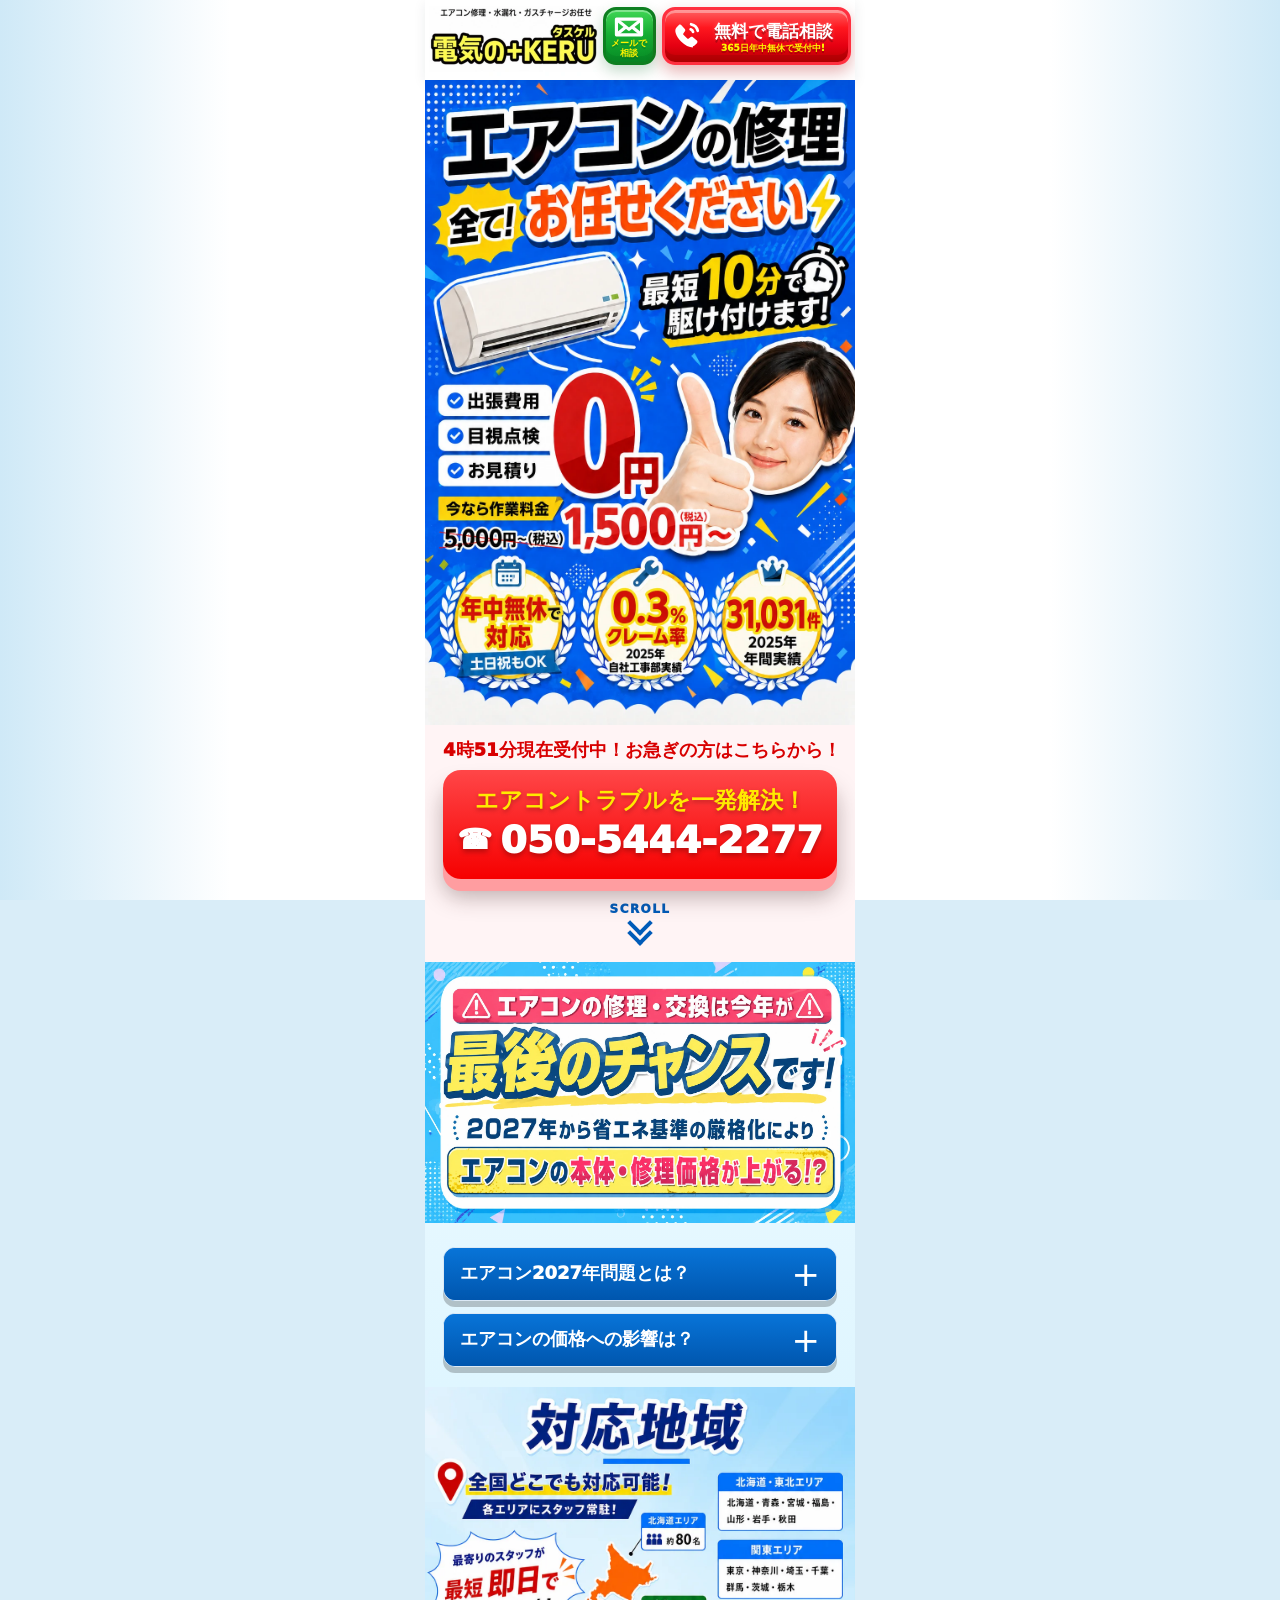
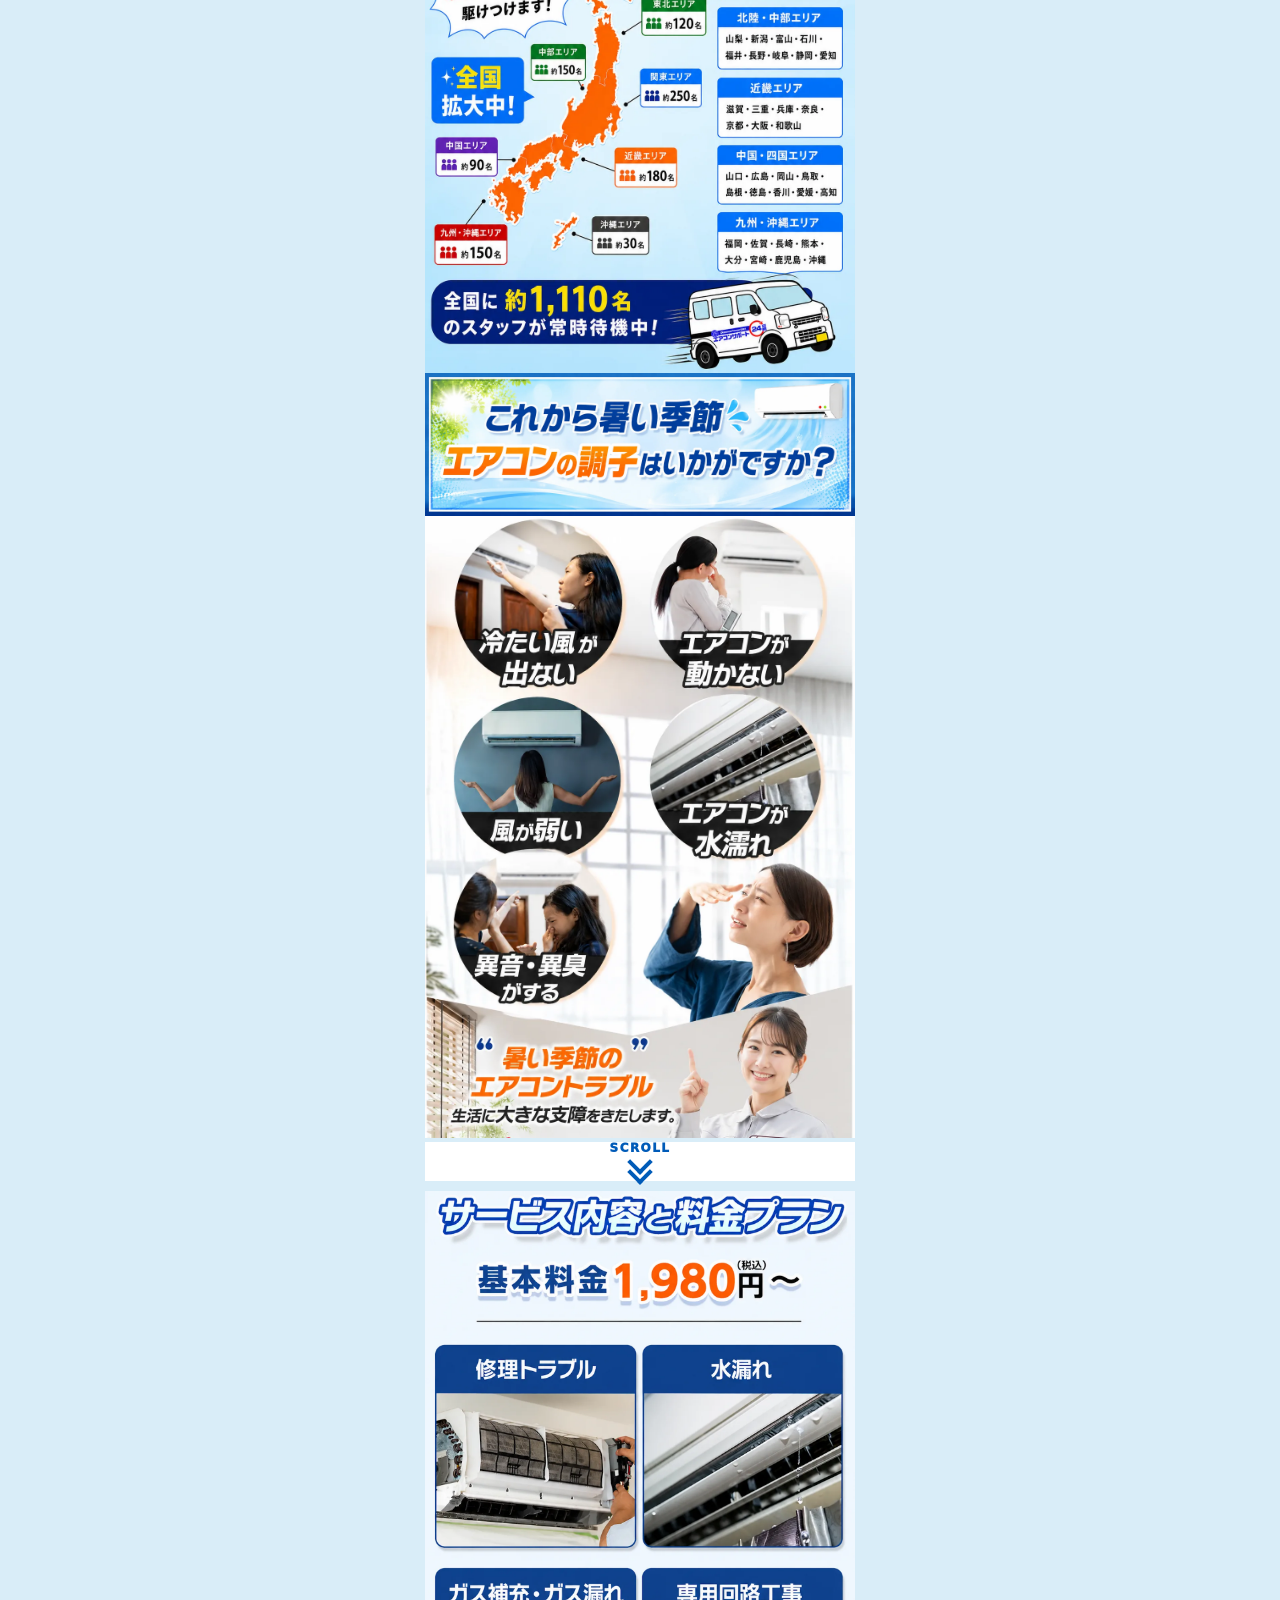
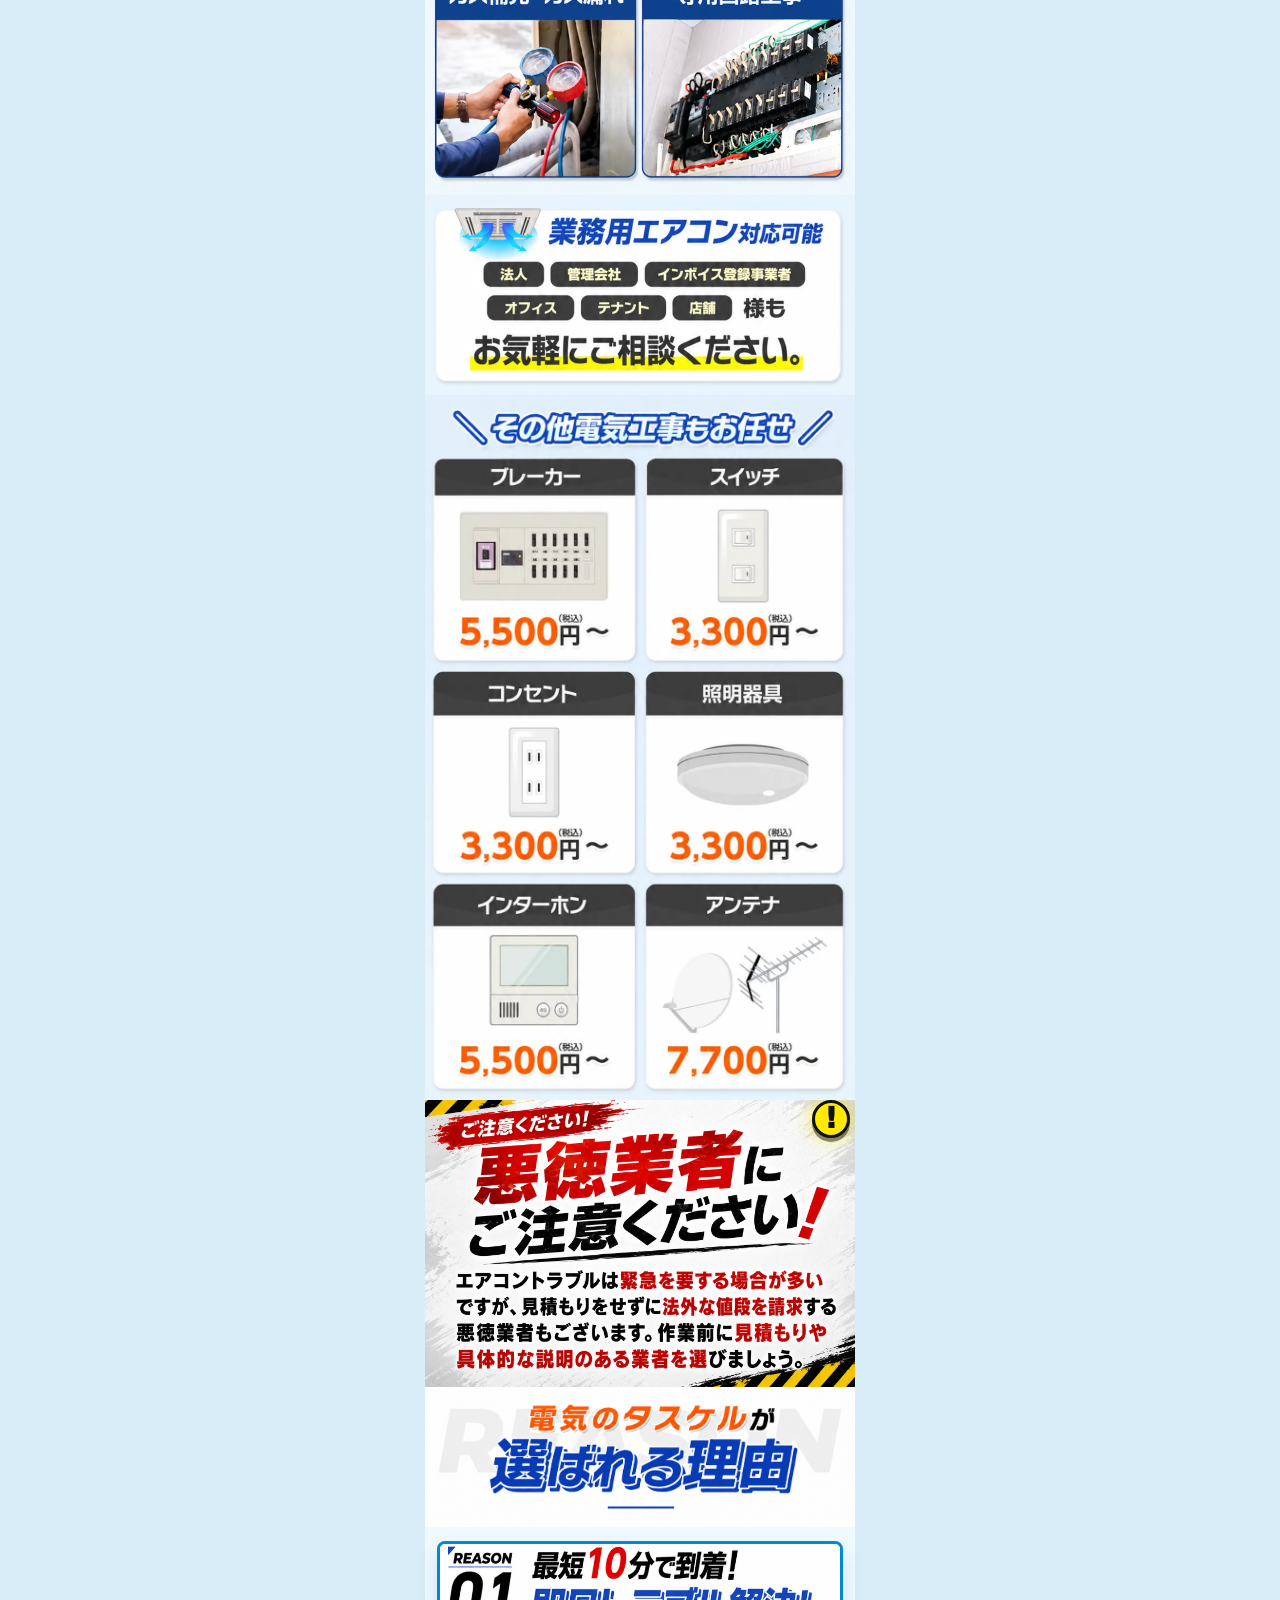
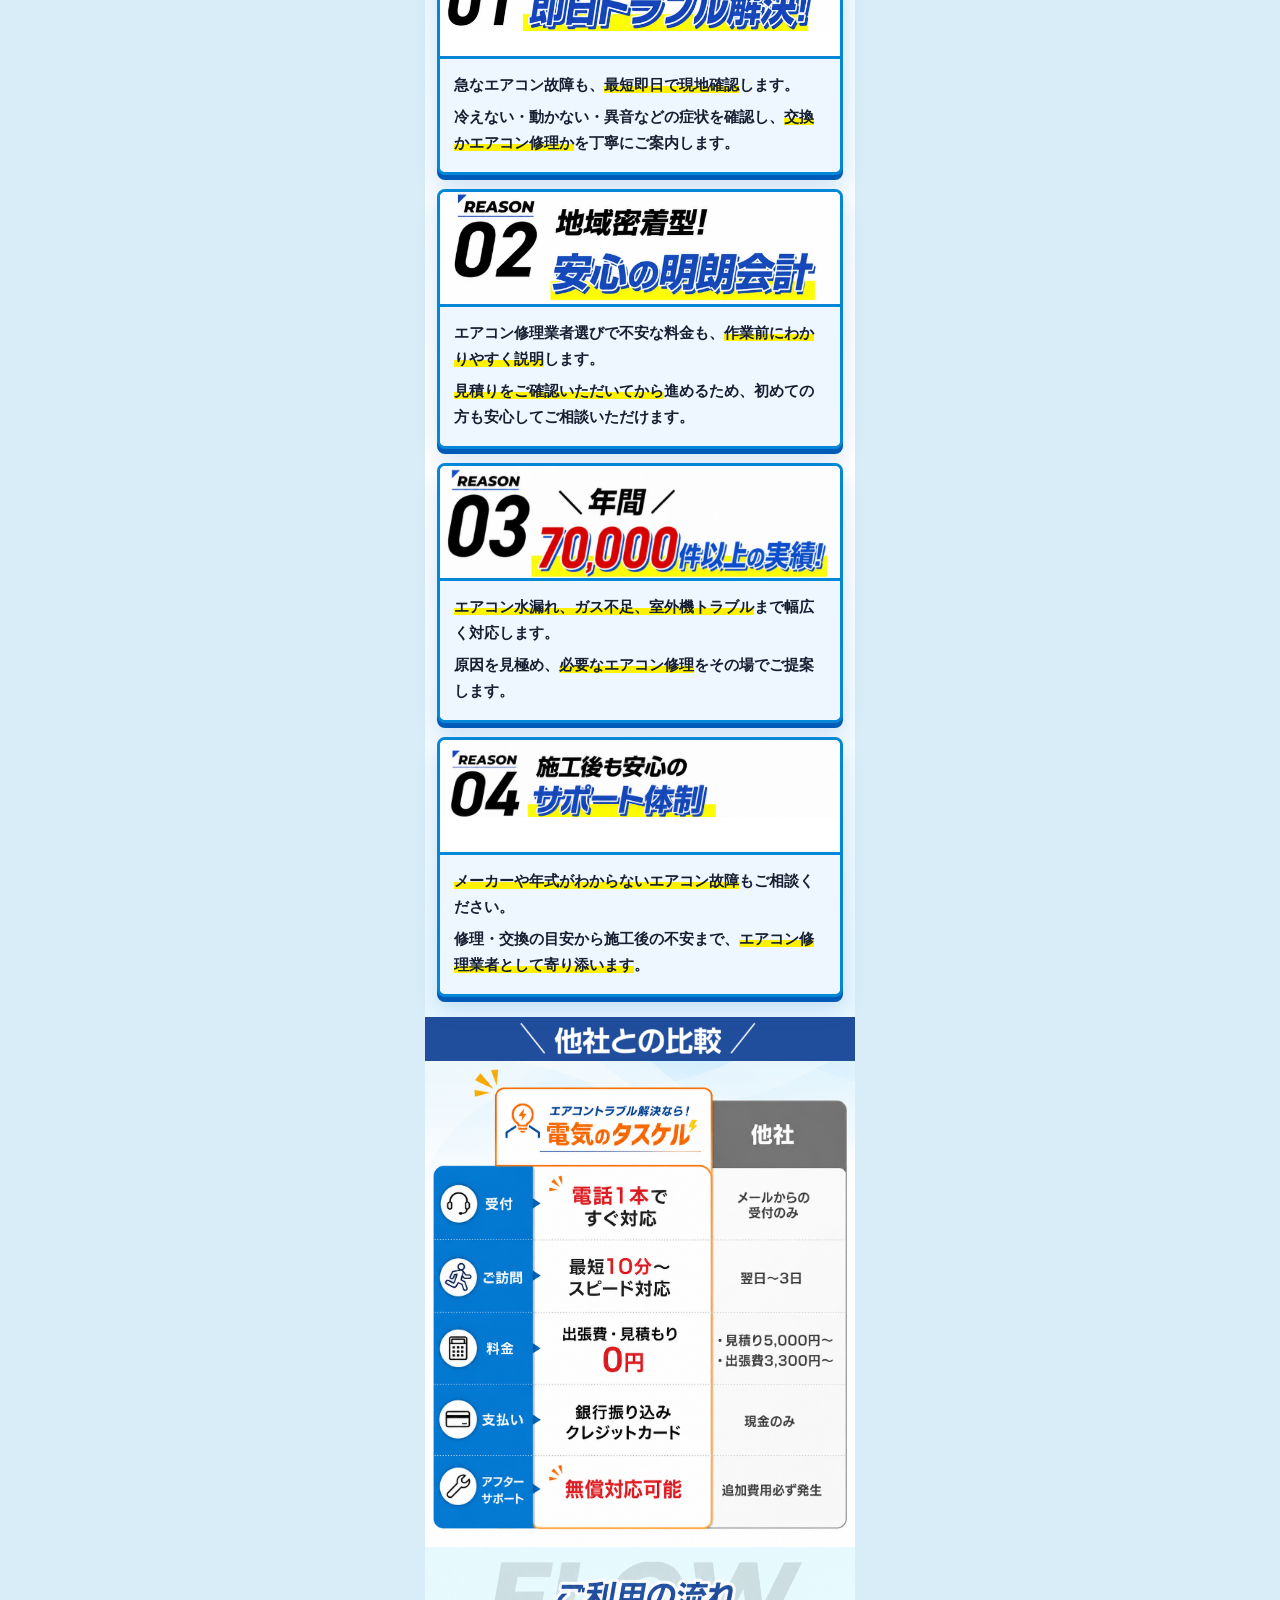
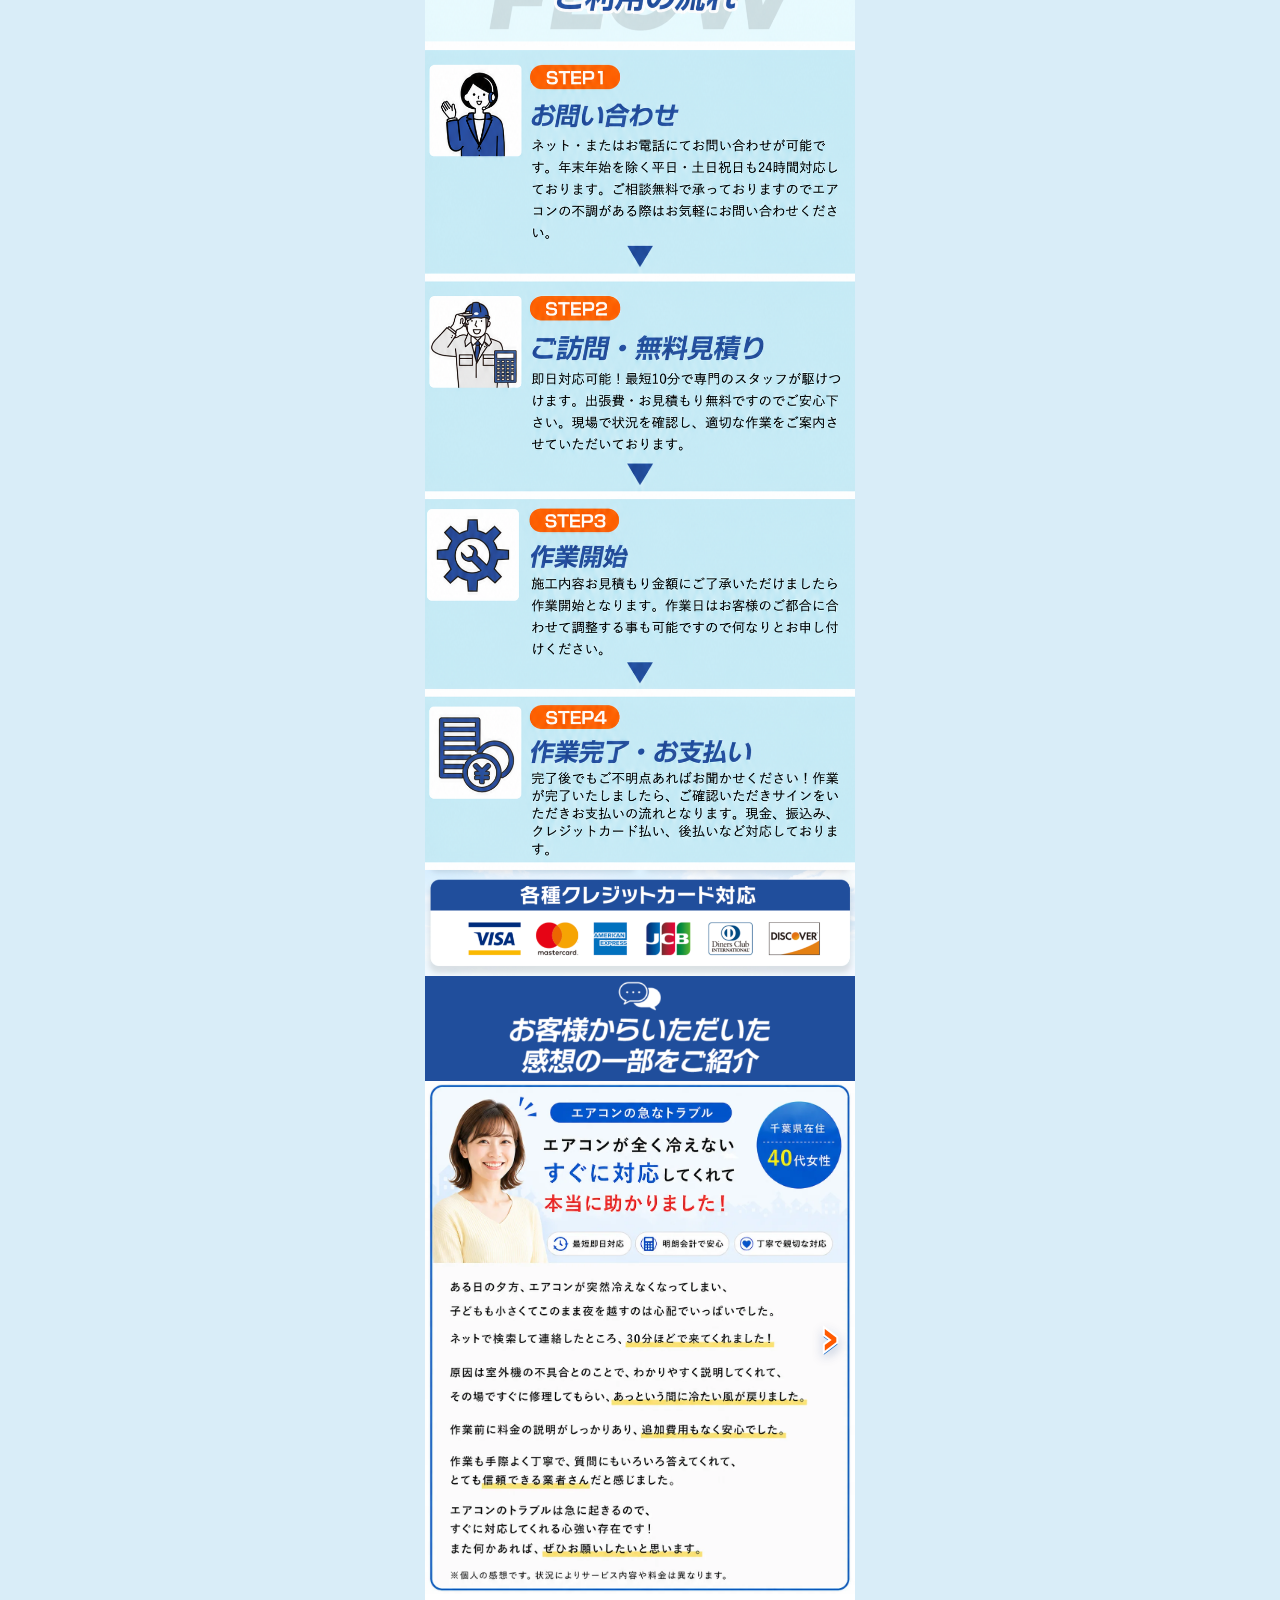
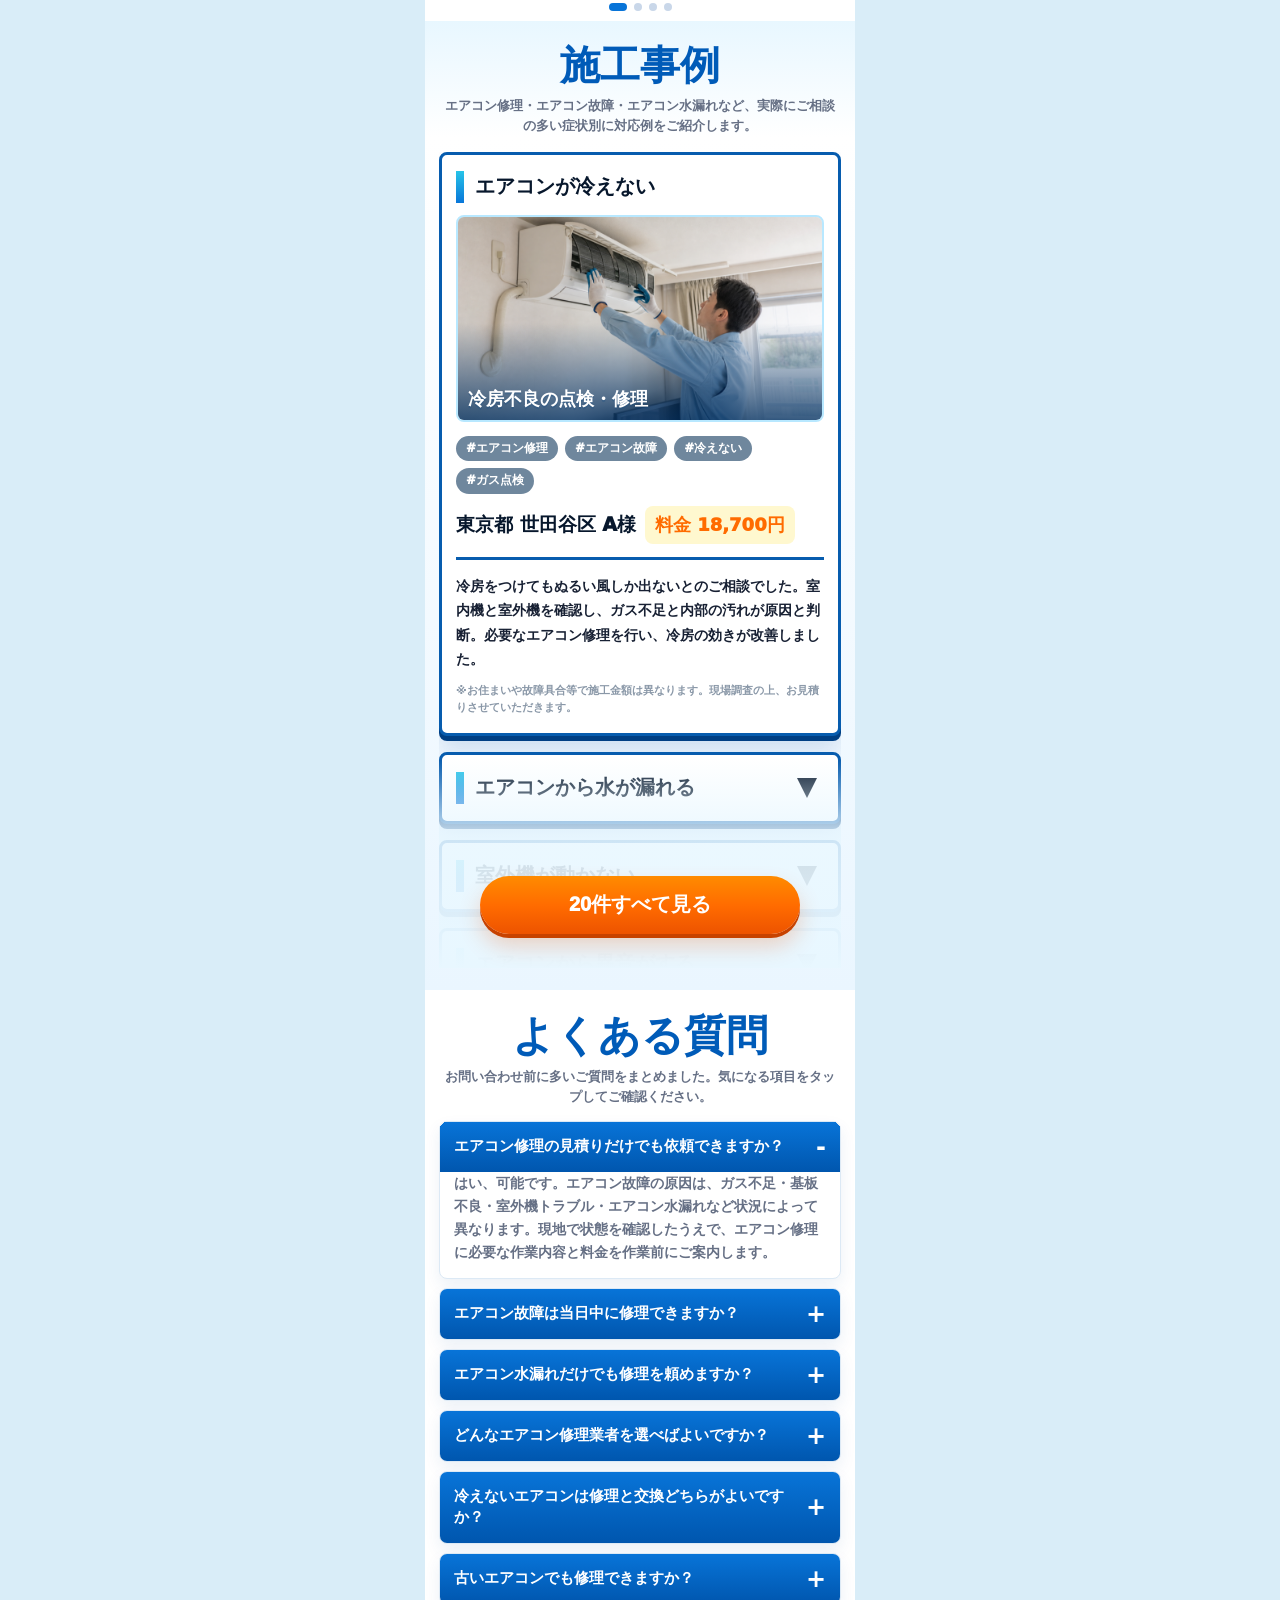
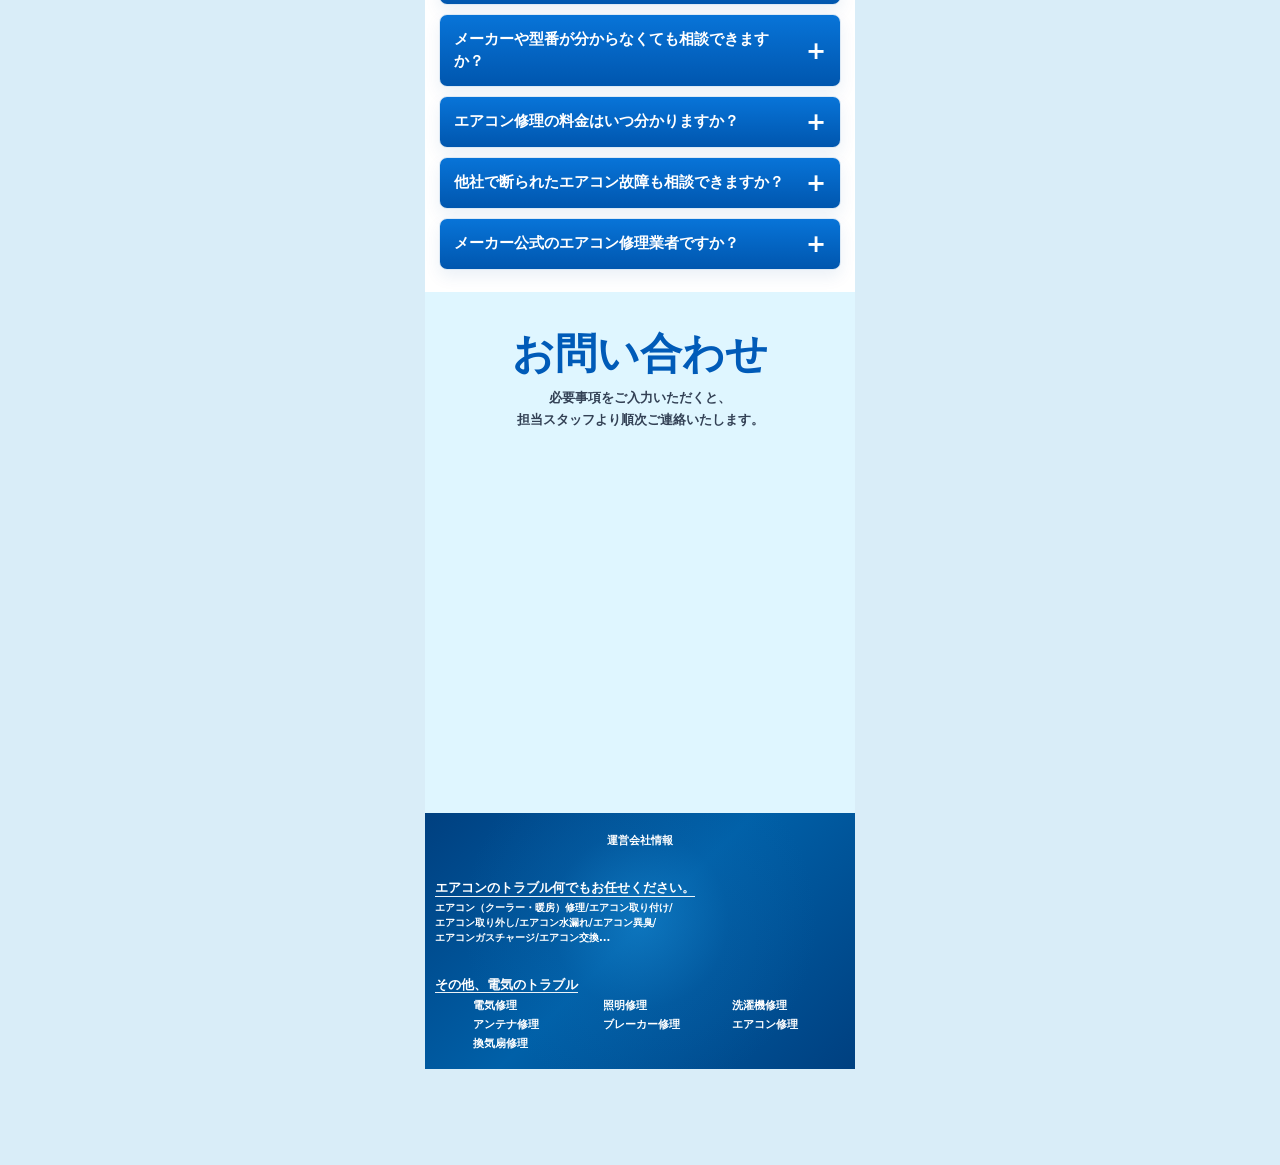
==== aircon-lp02/index.html @ 998ca8b6 "Add aircon-lp02 comparison LP" ====
<!doctype html>
<html lang="ja">
<head>
  <meta charset="utf-8">
<!-- Google Tag Manager -->
    <script>
      (function (w, d, s, l, i) {
        w[l] = w[l] || [];
        w[l].push({ "gtm.start": new Date().getTime(), event: "gtm.js" });
        var f = d.getElementsByTagName(s)[0],
          j = d.createElement(s),
          dl = l != "dataLayer" ? "&l=" + l : "";
        j.async = true;
        j.src = "https://www.googletagmanager.com/gtm.js?id=" + i + dl;
        f.parentNode.insertBefore(j, f);
      })(window, document, "script", "dataLayer", "GTM-WWDGDXKC");
    </script>
    <!-- End Google Tag Manager -->
  <meta name="viewport" content="width=device-width, initial-scale=1">
  <meta name="format-detection" content="telephone=no">
  <meta name="description" content="全国対応のエアコン修理専門サービス。冷えない・水漏れ・異音・室外機トラブル・ガス補充まで、お近くのスタッフが最短即日対応。出張・お見積り無料、作業前に料金をご案内するので安心してご相談いただけます。">
  <title>全国対応｜エアコン修理なら最短即日対応｜水漏れ・冷えない・異音もお任せ</title>
<link rel="icon" href="./assets/favicon.webp" type="image/png">
<link rel="apple-touch-icon" href="./assets/favicon.webp">
 <link rel="preload" as="image" href="./assets/main-visual-aircon-repair.webp?v=1" fetchpriority="high">
<link rel="preload" as="image" href="./assets/aircon-2027-last-chance.webp">  <link rel="stylesheet" href="./css/styles.css?v=18">
<link rel="stylesheet" href="./css/fixed-cta.css?v=10">
</head>
<body>
    <!-- Google Tag Manager (noscript) -->
    <noscript
      ><iframe
        src="https://www.googletagmanager.com/ns.html?id=GTM-WWDGDXKC"
        height="0"
        width="0"
        style="display: none; visibility: hidden"
      ></iframe
    ></noscript>
    <!-- End Google Tag Manager (noscript) -->
  <header class="site-header">
    <div class="header-image-wrap">
      <img src="[data-uri]" alt="エアコン修理・水漏れ・ガスチャージお任せ 電気のタスケル">
      <a class="header-logo-link" href="#top" aria-label="ページ上部へ戻る"></a>
      <a class="header-mail-link mail-cta" href="#contact-form" aria-label="メールで問い合わせる">
        <span class="header-mail-icon" aria-hidden="true"></span>
        <span>メールで<br>相談</span>
      </a>
      <a class="header-phone-link tel-cta" href="tel:05054442277" aria-label="050-5444-2277に電話する">
        <span class="header-phone-icon" aria-hidden="true">☎</span>
        <span class="header-phone-text">
          <strong>無料で電話相談</strong>
          <small>365日年中無休で受付中!</small>
        </span>
      </a>
    </div>
  </header>

  <main id="top">
    <!-- First view -->
    <section class="hero ad-hero">
      <div class="fv-main-panel">
        <img src="./assets/main-visual-aircon-repair.webp" alt="エアコンの修理は全てお任せください。最短10分で駆け付け、出張費用・目視点検・お見積り0円。" fetchpriority="high" decoding="async">
      </div>

      <div class="urgent-call-panel">
        <p class="urgent-call-text"><span data-current-time>ただいま</span>現在受付中！お急ぎの方はこちらから！</p>
        <a class="tel-cta fv-cta urgent-call-button" href="tel:05054442277" aria-label="050-5444-2277に電話する">
          <span>エアコントラブルを一発解決！</span>
          <strong><i aria-hidden="true">☎</i>050-5444-2277</strong>
        </a>
        <div class="hero-scroll-mark" aria-hidden="true">
          <span>SCROLL</span>
          <i></i>
          <i></i>
        </div>
      </div>

      <div class="fv-warning-panel">
        <img src="assets/aircon-2027-last-chance.webp" alt="エアコンの修理・交換は今年が最後のチャンスです。2027年から省エネ基準の厳格化によりエアコンの本体・修理価格が上がる可能性があります。">
        <div class="fv-warning-accordion" aria-label="エアコン2027年問題の詳細">
          <details>
            <summary>エアコン2027年問題とは？</summary>
            <p>2027年度を目安に省エネ基準が厳しくなることで、古いエアコンは本体価格や部品代、施工費に影響が出る可能性があります。冷えない・動かないなどのエアコン故障やエアコン水漏れが起きた場合は、交換だけで判断せず、まずエアコン修理で直せるかを確認することが大切です。</p>
          </details>
          <details>
            <summary>エアコンの価格への影響は？</summary>
            <p>機種・設置状況・部品の在庫状況によって、エアコン修理の費用や交換費用が変動する場合があります。エアコン故障を放置すると、エアコン水漏れや冷房効率の低下につながることもあるため、早めに信頼できるエアコン修理業者へ相談し、作業前に見積りを確認してから依頼しましょう。</p>
          </details>
        </div>
</div>
      <div class="fv-contact-panel" >
        <img src="assets/service-area-map3.webp" alt="全国エリア サービス対応マップ。対応地域は全国対応。お近くにいるスタッフがすぐに駆けつけます。" >
      </div>
    </section>

  

    <!-- Trouble cards -->
   

 

    <section class="section service-image-section"data-fixed-cta-center-trigger>
      <img class="service-question-banner" src="assets/aircon-condition-question.webp" alt="これから暑い季節、エアコンの調子はいかがですか？">
    </section>

    <!-- Plan -->
    <section class="section plan-image-section">
      <img class="plan-symptoms-image" src="assets/aircon-trouble-symptoms.webp" alt="冷たい風が出ない、エアコンが動かない、風が弱い、水漏れ、異音・異臭など暑い季節のエアコントラブル">
    </section>

    <div class="section-scroll-mark" aria-hidden="true">
      <span>SCROLL</span>
      <i></i>
      <i></i>
    </div>

    <section class="section case-image-section">
      <div class="service-plan-panel">
        <img class="case-service-plan-image" src="assets/service-price-plan.webp" alt="サービス内容と料金プラン。基本料金1,980円から、修理トラブル、水漏れ、ガス補充・ガス漏れ、専用回路工事。">
        <button class="service-plan-hotspot service-plan-hotspot-repair" type="button" data-service-modal-trigger data-service-key="repair" data-service-main-title="エアコン" data-service-title="修理トラブル" data-service-image="assets/case-aircon-01-cooling.png" aria-label="修理トラブルの料金詳細を見る"></button>
        <button class="service-plan-hotspot service-plan-hotspot-water" type="button" data-service-modal-trigger data-service-key="water" data-service-main-title="エアコン" data-service-title="水漏れ" data-service-image="assets/case-aircon-02-water-leak.png" aria-label="水漏れの料金詳細を見る"></button>
        <button class="service-plan-hotspot service-plan-hotspot-gas" type="button" data-service-modal-trigger data-service-key="gas" data-service-main-title="エアコン" data-service-title="ガス補充・ガス漏れ" data-service-image="assets/case-aircon-03-outdoor.png" aria-label="ガス補充・ガス漏れの料金詳細を見る"></button>
        <button class="service-plan-hotspot service-plan-hotspot-circuit" type="button" data-service-modal-trigger data-service-key="circuit" data-service-main-title="エアコン" data-service-title="専用回路工事" data-service-image="assets/case-aircon-10-recheck.png" aria-label="専用回路工事の料金詳細を見る"></button>
      </div>
    </section>
<section class="section case-image-section">
  <img class="case-service-plan-image"
       src="assets/business-aircon-banner.webp"
       alt="業務用エアコン対応可能">
</section>


    <section class="section reason-image-section">
      <div class="electrical-service-panel">
        <img class="reason-electric-image" src="assets/other-electrical-services.webp" alt="その他電気工事もお任せ。ブレーカー、スイッチ、コンセント、照明器具、インターホン、アンテナ、業務用エアコンも相談可能。">
        <button class="electrical-service-hotspot electrical-hotspot-breaker" type="button" data-service-modal-trigger data-service-key="breaker" data-service-main-title="電気工事" data-service-title="ブレーカー" data-service-image="assets/electrical-breaker-photo.png" aria-label="ブレーカーの料金詳細を見る"></button>
        <button class="electrical-service-hotspot electrical-hotspot-switch" type="button" data-service-modal-trigger data-service-key="switch" data-service-main-title="電気工事" data-service-title="スイッチ" data-service-image="assets/electrical-switch-photo.png" aria-label="スイッチの料金詳細を見る"></button>
        <button class="electrical-service-hotspot electrical-hotspot-outlet" type="button" data-service-modal-trigger data-service-key="outlet" data-service-main-title="電気工事" data-service-title="コンセント" data-service-image="assets/electrical-outlet-photo.png" aria-label="コンセントの料金詳細を見る"></button>
        <button class="electrical-service-hotspot electrical-hotspot-lighting" type="button" data-service-modal-trigger data-service-key="lighting" data-service-main-title="電気工事" data-service-title="照明器具" data-service-image="assets/electrical-lighting-photo.png" aria-label="照明器具の料金詳細を見る"></button>
        <button class="electrical-service-hotspot electrical-hotspot-intercom" type="button" data-service-modal-trigger data-service-key="intercom" data-service-main-title="電気工事" data-service-title="インターホン" data-service-image="assets/electrical-intercom-photo.png" aria-label="インターホンの料金詳細を見る"></button>
        <button class="electrical-service-hotspot electrical-hotspot-antenna" type="button" data-service-modal-trigger data-service-key="antenna" data-service-main-title="電気工事" data-service-title="アンテナ" data-service-image="assets/electrical-antenna-photo.png" aria-label="アンテナの料金詳細を見る"></button>
      </div>
    </section>

    <section class="warning-image-section">
      <span class="warning-swing-mark" aria-hidden="true">!</span>
      <img src="assets/bad-contractor-warning.webp" alt="悪徳業者にご注意ください。見積もりをせずに法外な値段を請求する業者もいます。作業前に見積もりや具体的な説明のある業者を選びましょう。">
    </section>

    <section class="selected-reason-image-section">
     <img src="assets/reason-denki-tasukeru-selected.png"
       alt="電気のタスケルが選ばれる理由">
    </section>

    <section class="reason-text-section" aria-label="電気のタスケルが選ばれる理由">
      <article class="reason-text-card">
        <div class="reason-title-image">
          <img src="assets/reason-speed-arrival-nationwide.webp" alt="REASON 01 最短10分で到着 即日トラブル解決">
        </div>
        <div class="reason-answer-text">
          <p>急なエアコン故障も、<span class="reason-highlight">最短即日で現地確認</span>します。</p>
          <p>冷えない・動かない・異音などの症状を確認し、<span class="reason-highlight">交換かエアコン修理か</span>を丁寧にご案内します。</p>
        </div>
      </article>
      <article class="reason-text-card">
        <div class="reason-title-image">
          <img src="assets/reason-clear-accounting.webp" alt="REASON 02 地域密着型 安心の明朗会計">
        </div>
        <div class="reason-answer-text">
          <p>エアコン修理業者選びで不安な料金も、<span class="reason-highlight">作業前にわかりやすく説明</span>します。</p>
          <p><span class="reason-highlight">見積りをご確認いただいてから</span>進めるため、初めての方も安心してご相談いただけます。</p>
        </div>
      </article>
      <article class="reason-text-card">
        <div class="reason-title-image">
          <img src="assets/reason-annual-achievement.webp" alt="REASON 03 年間70,000件以上の実績">
        </div>
        <div class="reason-answer-text">
          <p><span class="reason-highlight">エアコン水漏れ、ガス不足、室外機トラブル</span>まで幅広く対応します。</p>
          <p>原因を見極め、<span class="reason-highlight">必要なエアコン修理</span>をその場でご提案します。</p>
        </div>
      </article>
      <article class="reason-text-card">
        <div class="reason-title-image reason-title-image-support">
          <img src="assets/reason-support-manufacturers.png" alt="REASON 04 施工後も安心のサポート体制">
        </div>
        <div class="reason-answer-text">
          <p><span class="reason-highlight">メーカーや年式がわからないエアコン故障</span>もご相談ください。</p>
          <p>修理・交換の目安から施工後の不安まで、<span class="reason-highlight">エアコン修理業者として寄り添います</span>。</p>
        </div>
      </article>
    </section>

    <section class="comparison-heading-image-section">
      <img src="assets/comparison-heading.png" alt="他社との比較">
    </section>

    <section class="comparison-table-image-section">
      <img src="assets/comparison-table-denki-tasukeru.png" alt="電気のタスケルと他社の比較。電話一本ですぐ対応、最短10分から、出張費・見積もり0円、銀行振り込み・クレジットカード対応、無償対応可能。">
    </section>

    <section class="flow-overview-image-section">
      <img src="assets/flow-overview-steps.png" alt="ご利用の流れ。STEP1お問い合わせ、STEP2ご訪問・無料見積り、STEP3作業開始、STEP4作業完了・お支払い。">
    </section>

    <section class="credit-card-banner-section">
      <img src="assets/credit-card-payment-banner.png" alt="各種クレジットカード対応。VISA、Mastercard、American Express、JCB、Diners Club、Discoverに対応。">
    </section>

    <section class="customer-voice-heading-image-section">
      <img src="assets/customer-voice-heading.png" alt="お客様からいただいた感想の一部をご紹介">
    </section>

    <section class="customer-voice-carousel-section" aria-label="お客様の声 横スクロール">
      <div class="customer-voice-scroll-track">
        <figure>
          <img src="assets/customer-voice-01.webp" alt="エアコンが全く冷えないトラブルのお客様の声">
          <figcaption class="customer-voice-transcript">
            <h3>エアコンが全く冷えない。すぐに対応してくれて本当に助かりました！</h3>
            <p>千葉県在住 40代女性</p>
            <p>ある日の夕方、エアコンが突然冷えなくなってしまい、子どもも小さくてこのまま夜を越すのは心配でいっぱいでした。</p>
            <p>ネットで検索して連絡したところ、30分ほどで来てくれました！</p>
            <p>原因は室外機の不具合とのことで、わかりやすく説明してくれて、その場ですぐに修理してもらい、あっという間に冷たい風が戻りました。</p>
            <p>作業前に料金の説明がしっかりあり、追加費用もなく安心でした。</p>
            <p>作業も手際よく丁寧で、質問にもいろいろ答えてくれて、とても信頼できる業者さんだと感じました。</p>
            <p>エアコンのトラブルは急に起きるので、すぐに対応してくれる心強い存在です！また何かあれば、ぜひお願いしたいと思います。</p>
            <p>※個人の感想です。状況によりサービス内容や料金は異なります。</p>
          </figcaption>
          <button class="customer-voice-next" type="button" aria-label="次の感想を見る">›</button>
        </figure>
        <figure>
          <img src="assets/customer-voice-02.webp" alt="夜中にエアコンが止まった故障トラブルのお客様の声">
          <figcaption class="customer-voice-transcript">
            <h3>新しくエアコンを取り付けたのにブレーカーが落ちてしまい、迅速に対応してくれて本当に助かりました！</h3>
            <p>千葉県在住 40代男性</p>
            <p>新居にエアコンを取り付けたのですが、運転を始めた途端にブレーカーが落ちてしまい、エアコンが使えなくなってしまいました。</p>
            <p>ネットで検索して連絡したところ、30分ほどで来てくれました！</p>
            <p>原因は専用回路の容量不足とのことで、その場で分電盤の増設と専用回路の工事をしてもらい、すぐにエアコンが使えるようになりました。</p>
            <p>作業前に工事内容と料金をしっかり説明してくれて、追加費用もなく安心してお願いできました。</p>
            <p>作業も丁寧で、取り付け後の動作確認や使い方の説明までしてくれて、信頼できる業者さんだと感じました。</p>
            <p>エアコンの取り付け工事で困ったときに、すぐに対応してくれる心強い存在です！また何かあれば、ぜひお願いしたいと思います。</p>
            <p>※個人の感想です。状況によりサービス内容や料金は異なります。</p>
          </figcaption>
          <button class="customer-voice-next" type="button" aria-label="次の感想を見る">›</button>
        </figure>
        <figure>
          <img src="assets/customer-voice-03.webp" alt="エアコン取り付け時の電気工事トラブルのお客様の声">
          <figcaption class="customer-voice-transcript">
            <h3>エアコンが急に動かなくなり、すぐに対応してくれて本当に助かりました！</h3>
            <p>千葉県在住 40代女性</p>
            <p>真夏の夜、エアコンが突然止まり、部屋の中がどんどん暑くなって子どももぐずり始めて本当に焦りました。</p>
            <p>ネットで検索して連絡したところ、30分ほどで来てくれました！</p>
            <p>原因は基板の故障とのことで、わかりやすく説明してくれて、その場で修理してもらい、すぐに冷たい風が出るようになりました。</p>
            <p>料金も作業前にしっかり説明があり、追加費用もなく安心でした。</p>
            <p>作業も丁寧で、質問にもいろいろ答えてくれて、対応がとても親切で信頼できる業者さんだと感じました。</p>
            <p>一人暮らしで不安もありましたが、すぐに対応してくれて本当に心強かったです！また何かあれば、ぜひお願いしたいと思います。</p>
            <p>※個人の感想です。状況によりサービス内容や料金は異なります。</p>
          </figcaption>
          <button class="customer-voice-next" type="button" aria-label="次の感想を見る">›</button>
        </figure>
        <figure>
          <img src="assets/customer-voice-04.webp" alt="エアコンの水漏れトラブルのお客様の声">
          <figcaption class="customer-voice-transcript">
            <h3>エアコンの水漏れで床や壁が心配でしたが、迅速に対応してくれて本当に助かりました！</h3>
            <p>千葉県在住 70代男性</p>
            <p>エアコンから急に水がポタポタと落ちてきて、床が濡れてしまい大変困っていました。</p>
            <p>ネットで検索して連絡したところ、30分ほどで来てくれました！</p>
            <p>原因はドレンホースの詰まりとのことで、その場でしっかりと清掃してもらい、水漏れがピタッと止まりました。</p>
            <p>作業前に料金の説明が丁寧でわかりやすく、追加費用もなく安心してお願いできました。</p>
            <p>作業も手際よく、周りを汚さないように気を配ってくれて、とても信頼できる業者さんだと感じました。</p>
            <p>エアコンの水漏れは放っておくとカビや故障の原因になると聞き、不安でしたが、すぐに対応してくれる心強い存在です！また何かあれば、ぜひお願いしたいと思います。</p>
            <p>※個人の感想です。状況によりサービス内容や料金は異なります。</p>
          </figcaption>
          <button class="customer-voice-next" type="button" aria-label="最初の感想に戻る">›</button>
        </figure>
      </div>
      <div class="customer-voice-dots" aria-hidden="true">
        <span class="is-active"></span>
        <span></span>
        <span></span>
        <span></span>
      </div>
    </section>

    <!-- Construction cases -->
    <section class="section case-study-section" aria-label="エアコン修理の施工事例">
      <div class="section-head">
        <h2>施工事例</h2>
        <span class="section-sub">エアコン修理・エアコン故障・エアコン水漏れなど、実際にご相談の多い症状別に対応例をご紹介します。</span>
      </div>
      <div class="case-study-list is-limited" id="caseStudyList">
        <article class="case-study-card">
          <div class="case-study-header">
            <span class="case-study-mark" aria-hidden="true"></span>
            <h3>エアコンが冷えない</h3>
          </div>
          <figure class="case-study-visual case-image-cooling">
            <img src="assets/case-aircon-01-cooling.png" alt="冷たい風が出ないエアコンを点検する施工事例写真" loading="lazy">
            <figcaption>冷房不良の点検・修理</figcaption>
          </figure>
          <ul class="case-study-tags" aria-label="対応内容">
            <li>#エアコン修理</li>
            <li>#エアコン故障</li>
            <li>#冷えない</li>
            <li>#ガス点検</li>
          </ul>
          <div class="case-study-meta">
            <strong>東京都 世田谷区 A様</strong>
            <span>料金 18,700円</span>
          </div>
          <p class="case-study-body">冷房をつけてもぬるい風しか出ないとのご相談でした。室内機と室外機を確認し、ガス不足と内部の汚れが原因と判断。必要なエアコン修理を行い、冷房の効きが改善しました。</p>
          <p class="case-study-note">※お住まいや故障具合等で施工金額は異なります。現場調査の上、お見積りさせていただきます。</p>
        </article>

        <article class="case-study-card is-collapsible">
          <div class="case-study-header">
            <span class="case-study-mark" aria-hidden="true"></span>
            <h3>エアコンから水が漏れる</h3>
            <button class="case-study-toggle" type="button" aria-expanded="false" aria-label="施工事例を開く"></button>
          </div>
          <figure class="case-study-visual case-image-water-leak">
            <img src="assets/case-aircon-02-water-leak.png" alt="エアコン水漏れの原因を調査する施工事例写真" loading="lazy">
            <figcaption>水漏れ原因の調査</figcaption>
          </figure>
          <ul class="case-study-tags" aria-label="対応内容">
            <li>#エアコン水漏れ</li>
            <li>#ドレン詰まり</li>
            <li>#エアコン修理業者</li>
          </ul>
          <div class="case-study-meta">
            <strong>神奈川県 横浜市 B様</strong>
            <span>料金 12,100円</span>
          </div>
          <p class="case-study-body">室内機からポタポタと水が落ちるエアコン水漏れのご相談でした。ドレンホースの詰まりを確認し、洗浄と排水確認を実施。床や壁への被害が広がる前に対応しました。</p>
          <p class="case-study-note">※お住まいや故障具合等で施工金額は異なります。現場調査の上、お見積りさせていただきます。</p>
        </article>

        <article class="case-study-card is-collapsible">
          <div class="case-study-header">
            <span class="case-study-mark" aria-hidden="true"></span>
            <h3>室外機が動かない</h3>
            <button class="case-study-toggle" type="button" aria-expanded="false" aria-label="施工事例を開く"></button>
          </div>
          <figure class="case-study-visual case-image-outdoor">
            <img src="assets/case-aircon-03-outdoor.png" alt="室外機トラブルを点検する施工事例写真" loading="lazy">
            <figcaption>室外機トラブル対応</figcaption>
          </figure>
          <ul class="case-study-tags" aria-label="対応内容">
            <li>#室外機故障</li>
            <li>#エアコン故障</li>
            <li>#エアコン修理</li>
          </ul>
          <div class="case-study-meta">
            <strong>千葉県 船橋市 C様</strong>
            <span>料金 22,000円</span>
          </div>
          <p class="case-study-body">室内機は動くのに冷風が出ない状態でした。エアコン修理業者として室外機の電源系統と部品を確認し、不具合箇所を調整。運転確認まで行いました。</p>
          <p class="case-study-note">※お住まいや故障具合等で施工金額は異なります。現場調査の上、お見積りさせていただきます。</p>
        </article>

        <article class="case-study-card is-collapsible">
          <div class="case-study-header">
            <span class="case-study-mark" aria-hidden="true"></span>
            <h3>エアコンから異音がする</h3>
            <button class="case-study-toggle" type="button" aria-expanded="false" aria-label="施工事例を開く"></button>
          </div>
          <figure class="case-study-visual case-image-noise">
            <img src="assets/case-aircon-04-noise.png" alt="エアコンの異音を確認する施工事例写真" loading="lazy">
            <figcaption>異音・振動の確認</figcaption>
          </figure>
          <ul class="case-study-tags" aria-label="対応内容">
            <li>#異音</li>
            <li>#エアコン故障</li>
            <li>#エアコン修理業者</li>
          </ul>
          <div class="case-study-meta">
            <strong>埼玉県 さいたま市 D様</strong>
            <span>料金 16,500円</span>
          </div>
          <p class="case-study-body">運転中にカタカタ音がするとのご依頼でした。ファン周辺の状態を確認し、部品の緩みと内部の異物を調整。エアコン故障につながる前に点検と修理を行いました。</p>
          <p class="case-study-note">※お住まいや故障具合等で施工金額は異なります。現場調査の上、お見積りさせていただきます。</p>
        </article>

        <article class="case-study-card is-collapsible">
          <div class="case-study-header">
            <span class="case-study-mark" aria-hidden="true"></span>
            <h3>風が弱く部屋が冷えない</h3>
            <button class="case-study-toggle" type="button" aria-expanded="false" aria-label="施工事例を開く"></button>
          </div>
          <figure class="case-study-visual case-image-weak-wind">
            <img src="assets/case-aircon-05-weak-wind.png" alt="エアコンの風量低下を点検する施工事例写真" loading="lazy">
            <figcaption>風量低下の改善</figcaption>
          </figure>
          <ul class="case-study-tags" aria-label="対応内容">
            <li>#風が弱い</li>
            <li>#エアコン修理</li>
            <li>#冷房不良</li>
          </ul>
          <div class="case-study-meta">
            <strong>大阪府 大阪市 E様</strong>
            <span>料金 14,300円</span>
          </div>
          <p class="case-study-body">風量が弱く、設定温度を下げても涼しくならない症状でした。フィルターと内部の詰まりを確認し、必要箇所を整備。エアコン修理後は風量と冷え方が安定しました。</p>
          <p class="case-study-note">※お住まいや故障具合等で施工金額は異なります。現場調査の上、お見積りさせていただきます。</p>
        </article>

        <article class="case-study-card is-collapsible">
          <div class="case-study-header">
            <span class="case-study-mark" aria-hidden="true"></span>
            <h3>エラー表示が出る</h3>
            <button class="case-study-toggle" type="button" aria-expanded="false" aria-label="施工事例を開く"></button>
          </div>
          <figure class="case-study-visual case-image-error">
            <img src="assets/case-aircon-06-error.png" alt="エアコンのエラー表示を診断する施工事例写真" loading="lazy">
            <figcaption>エラーコード診断</figcaption>
          </figure>
          <ul class="case-study-tags" aria-label="対応内容">
            <li>#エラー表示</li>
            <li>#エアコン故障</li>
            <li>#エアコン修理</li>
          </ul>
          <div class="case-study-meta">
            <strong>愛知県 名古屋市 F様</strong>
            <span>料金 19,800円</span>
          </div>
          <p class="case-study-body">本体ランプが点滅し、エラー表示で停止する状態でした。型番とエラー内容を確認し、センサー周辺を点検。原因を説明したうえで、必要なエアコン修理を行いました。</p>
          <p class="case-study-note">※お住まいや故障具合等で施工金額は異なります。現場調査の上、お見積りさせていただきます。</p>
        </article>

        <article class="case-study-card is-collapsible">
          <div class="case-study-header">
            <span class="case-study-mark" aria-hidden="true"></span>
            <h3>冷房が途中で止まる</h3>
            <button class="case-study-toggle" type="button" aria-expanded="false" aria-label="施工事例を開く"></button>
          </div>
          <figure class="case-study-visual case-image-stop">
            <img src="assets/case-aircon-07-stop.png" alt="冷房が途中で止まる症状を点検する施工事例写真" loading="lazy">
            <figcaption>停止トラブルの修理</figcaption>
          </figure>
          <ul class="case-study-tags" aria-label="対応内容">
            <li>#途中で止まる</li>
            <li>#エアコン故障</li>
            <li>#エアコン修理業者</li>
          </ul>
          <div class="case-study-meta">
            <strong>福岡県 福岡市 G様</strong>
            <span>料金 21,600円</span>
          </div>
          <p class="case-study-body">しばらく運転すると冷房が止まるとのご相談でした。室外機まわりの放熱状況と排水経路を点検し、負荷がかかっている箇所を整備。再発しにくい使い方もご案内しました。</p>
          <p class="case-study-note">※お住まいや故障具合等で施工金額は異なります。現場調査の上、お見積りさせていただきます。</p>
        </article>

        <article class="case-study-card is-collapsible">
          <div class="case-study-header">
            <span class="case-study-mark" aria-hidden="true"></span>
            <h3>古いエアコンを修理したい</h3>
            <button class="case-study-toggle" type="button" aria-expanded="false" aria-label="施工事例を開く"></button>
          </div>
          <figure class="case-study-visual case-image-old-aircon">
            <img src="assets/case-aircon-08-old.png" alt="古いエアコンを点検する施工事例写真" loading="lazy">
            <figcaption>年式確認と修理判断</figcaption>
          </figure>
          <ul class="case-study-tags" aria-label="対応内容">
            <li>#古いエアコン</li>
            <li>#エアコン修理</li>
            <li>#修理か交換</li>
          </ul>
          <div class="case-study-meta">
            <strong>兵庫県 神戸市 H様</strong>
            <span>料金 24,200円</span>
          </div>
          <p class="case-study-body">年式が古く、メーカー修理が難しいと言われたエアコン故障のご相談でした。部品状況と本体状態を確認し、修理可能な範囲と交換した場合の目安を丁寧にご説明しました。</p>
          <p class="case-study-note">※お住まいや故障具合等で施工金額は異なります。現場調査の上、お見積りさせていただきます。</p>
        </article>

        <article class="case-study-card is-collapsible">
          <div class="case-study-header">
            <span class="case-study-mark" aria-hidden="true"></span>
            <h3>業務用エアコンの水漏れ</h3>
            <button class="case-study-toggle" type="button" aria-expanded="false" aria-label="施工事例を開く"></button>
          </div>
          <figure class="case-study-visual case-image-business">
            <img src="assets/case-aircon-09-business.png" alt="業務用エアコンの水漏れを点検する施工事例写真" loading="lazy">
            <figcaption>店舗エアコンの応急対応</figcaption>
          </figure>
          <ul class="case-study-tags" aria-label="対応内容">
            <li>#業務用エアコン</li>
            <li>#エアコン水漏れ</li>
            <li>#エアコン修理業者</li>
          </ul>
          <div class="case-study-meta">
            <strong>東京都 新宿区 店舗 I様</strong>
            <span>料金 33,000円</span>
          </div>
          <p class="case-study-body">店舗営業中に天井付近から水が落ちるエアコン水漏れのご相談でした。ドレンポンプと排水経路を確認し、応急処置と再点検を実施。営業への影響を抑えて対応しました。</p>
          <p class="case-study-note">※お住まいや故障具合等で施工金額は異なります。現場調査の上、お見積りさせていただきます。</p>
        </article>

        <article class="case-study-card is-collapsible">
          <div class="case-study-header">
            <span class="case-study-mark" aria-hidden="true"></span>
            <h3>他社で断られたエアコン故障</h3>
            <button class="case-study-toggle" type="button" aria-expanded="false" aria-label="施工事例を開く"></button>
          </div>
          <figure class="case-study-visual case-image-recheck">
            <img src="assets/case-aircon-10-recheck.png" alt="他社で断られたエアコン故障を再点検する施工事例写真" loading="lazy">
            <figcaption>再点検と対応方法の提案</figcaption>
          </figure>
          <ul class="case-study-tags" aria-label="対応内容">
            <li>#エアコン故障</li>
            <li>#エアコン修理</li>
            <li>#エアコン修理業者</li>
          </ul>
          <div class="case-study-meta">
            <strong>京都府 京都市 J様</strong>
            <span>料金 27,500円</span>
          </div>
          <p class="case-study-body">他社で修理が難しいと言われたエアコンについてご相談いただきました。設置状況、部品の状態、エアコン水漏れの有無まで確認し、現場でできる修理内容をご提案しました。</p>
          <p class="case-study-note">※お住まいや故障具合等で施工金額は異なります。現場調査の上、お見積りさせていただきます。</p>
        </article>

        <article class="case-study-card is-collapsible">
          <div class="case-study-header">
            <span class="case-study-mark" aria-hidden="true"></span>
            <h3>エアコンのガス不足</h3>
            <button class="case-study-toggle" type="button" aria-expanded="false" aria-label="施工事例を開く"></button>
          </div>
          <figure class="case-study-visual case-image-cooling">
            <img src="assets/case-aircon-01-cooling.png" alt="エアコンのガス不足を点検する施工事例写真" loading="lazy">
            <figcaption>ガス不足の点検・補修</figcaption>
          </figure>
          <ul class="case-study-tags" aria-label="対応内容">
            <li>#エアコン修理</li>
            <li>#ガス不足</li>
            <li>#冷えない</li>
          </ul>
          <div class="case-study-meta">
            <strong>東京都 練馬区 K様</strong>
            <span>料金 17,600円</span>
          </div>
          <p class="case-study-body">冷房の効きが悪く、設定温度を下げても部屋が涼しくならないとのご相談でした。配管まわりと室外機を確認し、ガス不足が疑われる状態を点検。エアコン修理業者として作業内容を説明したうえで対応しました。</p>
          <p class="case-study-note">※お住まいや故障具合等で施工金額は異なります。現場調査の上、お見積りさせていただきます。</p>
        </article>

        <article class="case-study-card is-collapsible">
          <div class="case-study-header">
            <span class="case-study-mark" aria-hidden="true"></span>
            <h3>リモコンを押しても反応しない</h3>
            <button class="case-study-toggle" type="button" aria-expanded="false" aria-label="施工事例を開く"></button>
          </div>
          <figure class="case-study-visual case-image-error">
            <img src="assets/case-aircon-06-error.png" alt="リモコンに反応しないエアコンを診断する施工事例写真" loading="lazy">
            <figcaption>操作不良の診断</figcaption>
          </figure>
          <ul class="case-study-tags" aria-label="対応内容">
            <li>#エアコン故障</li>
            <li>#リモコン不良</li>
            <li>#エアコン修理</li>
          </ul>
          <div class="case-study-meta">
            <strong>神奈川県 藤沢市 L様</strong>
            <span>料金 13,200円</span>
          </div>
          <p class="case-study-body">リモコンを操作しても本体が反応しないエアコン故障のご相談でした。リモコン側と本体受信部の状態を確認し、電源まわりも点検。交換が必要な場合とエアコン修理で改善できる場合を分かりやすくご案内しました。</p>
          <p class="case-study-note">※お住まいや故障具合等で施工金額は異なります。現場調査の上、お見積りさせていただきます。</p>
        </article>

        <article class="case-study-card is-collapsible">
          <div class="case-study-header">
            <span class="case-study-mark" aria-hidden="true"></span>
            <h3>エアコンをつけるとブレーカーが落ちる</h3>
            <button class="case-study-toggle" type="button" aria-expanded="false" aria-label="施工事例を開く"></button>
          </div>
          <figure class="case-study-visual case-image-recheck">
            <img src="assets/case-aircon-10-recheck.png" alt="ブレーカーが落ちるエアコンを点検する施工事例写真" loading="lazy">
            <figcaption>電源まわりの点検</figcaption>
          </figure>
          <ul class="case-study-tags" aria-label="対応内容">
            <li>#ブレーカー</li>
            <li>#エアコン故障</li>
            <li>#エアコン修理業者</li>
          </ul>
          <div class="case-study-meta">
            <strong>千葉県 柏市 M様</strong>
            <span>料金 20,900円</span>
          </div>
          <p class="case-study-body">エアコンを起動するとブレーカーが落ちてしまう症状でした。専用回路、コンセント、室外機側の負荷を確認し、危険な状態で使い続けないようご説明。必要な点検とエアコン修理の範囲をご案内しました。</p>
          <p class="case-study-note">※お住まいや故障具合等で施工金額は異なります。現場調査の上、お見積りさせていただきます。</p>
        </article>

        <article class="case-study-card is-collapsible">
          <div class="case-study-header">
            <span class="case-study-mark" aria-hidden="true"></span>
            <h3>エアコンからにおいがする</h3>
            <button class="case-study-toggle" type="button" aria-expanded="false" aria-label="施工事例を開く"></button>
          </div>
          <figure class="case-study-visual case-image-noise">
            <img src="assets/case-aircon-04-noise.png" alt="エアコンのにおいを点検する施工事例写真" loading="lazy">
            <figcaption>異臭・内部汚れの確認</figcaption>
          </figure>
          <ul class="case-study-tags" aria-label="対応内容">
            <li>#エアコン修理</li>
            <li>#異臭</li>
            <li>#内部点検</li>
          </ul>
          <div class="case-study-meta">
            <strong>埼玉県 川口市 N様</strong>
            <span>料金 15,400円</span>
          </div>
          <p class="case-study-body">運転するとカビのようなにおいがするとのご相談でした。フィルター、送風ファン、排水経路を確認し、エアコン水漏れや内部汚れにつながる箇所も点検。症状に合わせて清掃と修理の目安をご案内しました。</p>
          <p class="case-study-note">※お住まいや故障具合等で施工金額は異なります。現場調査の上、お見積りさせていただきます。</p>
        </article>

        <article class="case-study-card is-collapsible">
          <div class="case-study-header">
            <span class="case-study-mark" aria-hidden="true"></span>
            <h3>室外機から大きな音がする</h3>
            <button class="case-study-toggle" type="button" aria-expanded="false" aria-label="施工事例を開く"></button>
          </div>
          <figure class="case-study-visual case-image-outdoor">
            <img src="assets/case-aircon-03-outdoor.png" alt="室外機の異音を点検する施工事例写真" loading="lazy">
            <figcaption>室外機異音の点検</figcaption>
          </figure>
          <ul class="case-study-tags" aria-label="対応内容">
            <li>#室外機異音</li>
            <li>#エアコン故障</li>
            <li>#エアコン修理</li>
          </ul>
          <div class="case-study-meta">
            <strong>大阪府 堺市 O様</strong>
            <span>料金 18,900円</span>
          </div>
          <p class="case-study-body">室外機から振動音が大きくなったとのご依頼でした。設置台、ファン周辺、配管まわりを確認し、エアコン故障につながる可能性のある箇所を点検。必要な調整と修理内容をご提案しました。</p>
          <p class="case-study-note">※お住まいや故障具合等で施工金額は異なります。現場調査の上、お見積りさせていただきます。</p>
        </article>

        <article class="case-study-card is-collapsible">
          <div class="case-study-header">
            <span class="case-study-mark" aria-hidden="true"></span>
            <h3>冷房中に水が飛んでくる</h3>
            <button class="case-study-toggle" type="button" aria-expanded="false" aria-label="施工事例を開く"></button>
          </div>
          <figure class="case-study-visual case-image-water-leak">
            <img src="assets/case-aircon-02-water-leak.png" alt="冷房中に水が飛ぶエアコンを点検する施工事例写真" loading="lazy">
            <figcaption>水飛び・排水不良の確認</figcaption>
          </figure>
          <ul class="case-study-tags" aria-label="対応内容">
            <li>#エアコン水漏れ</li>
            <li>#水飛び</li>
            <li>#ドレン点検</li>
          </ul>
          <div class="case-study-meta">
            <strong>愛知県 岡崎市 P様</strong>
            <span>料金 13,750円</span>
          </div>
          <p class="case-study-body">冷房中に吹き出し口から水が飛ぶエアコン水漏れのご相談でした。内部結露、フィルター汚れ、排水の詰まりを確認し、原因に合わせて整備。再発防止のためのお手入れ方法もご案内しました。</p>
          <p class="case-study-note">※お住まいや故障具合等で施工金額は異なります。現場調査の上、お見積りさせていただきます。</p>
        </article>

        <article class="case-study-card is-collapsible">
          <div class="case-study-header">
            <span class="case-study-mark" aria-hidden="true"></span>
            <h3>取り付け後から冷えが弱い</h3>
            <button class="case-study-toggle" type="button" aria-expanded="false" aria-label="施工事例を開く"></button>
          </div>
          <figure class="case-study-visual case-image-stop">
            <img src="assets/case-aircon-07-stop.png" alt="取り付け後に冷えが弱いエアコンを点検する施工事例写真" loading="lazy">
            <figcaption>設置状態の再点検</figcaption>
          </figure>
          <ul class="case-study-tags" aria-label="対応内容">
            <li>#取り付け後不具合</li>
            <li>#エアコン修理業者</li>
            <li>#冷えない</li>
          </ul>
          <div class="case-study-meta">
            <strong>兵庫県 西宮市 Q様</strong>
            <span>料金 23,100円</span>
          </div>
          <p class="case-study-body">取り付け後から冷えが弱いとのご相談でした。配管接続、室外機の設置環境、排水経路を確認し、施工状態を再点検。エアコン修理業者として、設置由来の不具合か本体故障かを切り分けました。</p>
          <p class="case-study-note">※お住まいや故障具合等で施工金額は異なります。現場調査の上、お見積りさせていただきます。</p>
        </article>

        <article class="case-study-card is-collapsible">
          <div class="case-study-header">
            <span class="case-study-mark" aria-hidden="true"></span>
            <h3>ドレンホースが詰まっている</h3>
            <button class="case-study-toggle" type="button" aria-expanded="false" aria-label="施工事例を開く"></button>
          </div>
          <figure class="case-study-visual case-image-water-leak">
            <img src="assets/case-aircon-02-water-leak.png" alt="ドレンホース詰まりを確認する施工事例写真" loading="lazy">
            <figcaption>ドレン詰まりの清掃</figcaption>
          </figure>
          <ul class="case-study-tags" aria-label="対応内容">
            <li>#ドレンホース</li>
            <li>#エアコン水漏れ</li>
            <li>#エアコン修理</li>
          </ul>
          <div class="case-study-meta">
            <strong>福岡県 北九州市 R様</strong>
            <span>料金 11,000円</span>
          </div>
          <p class="case-study-body">室内機の下に水が落ち、ドレンホースの詰まりが疑われる状態でした。排水経路を確認し、詰まりの除去と通水確認を実施。エアコン水漏れを放置した場合の注意点もお伝えしました。</p>
          <p class="case-study-note">※お住まいや故障具合等で施工金額は異なります。現場調査の上、お見積りさせていただきます。</p>
        </article>

        <article class="case-study-card is-collapsible">
          <div class="case-study-header">
            <span class="case-study-mark" aria-hidden="true"></span>
            <h3>業務用エアコンが冷えない</h3>
            <button class="case-study-toggle" type="button" aria-expanded="false" aria-label="施工事例を開く"></button>
          </div>
          <figure class="case-study-visual case-image-business">
            <img src="assets/case-aircon-09-business.png" alt="業務用エアコンが冷えない症状を点検する施工事例写真" loading="lazy">
            <figcaption>店舗空調の冷房不良対応</figcaption>
          </figure>
          <ul class="case-study-tags" aria-label="対応内容">
            <li>#業務用エアコン</li>
            <li>#エアコン故障</li>
            <li>#エアコン修理業者</li>
          </ul>
          <div class="case-study-meta">
            <strong>東京都 渋谷区 店舗 S様</strong>
            <span>料金 38,500円</span>
          </div>
          <p class="case-study-body">店舗の業務用エアコンが冷えず、営業中の室温が上がってしまうとのご相談でした。フィルター、室外機、排水経路を点検し、エアコン故障の原因を確認。営業への影響を抑える形で対応しました。</p>
          <p class="case-study-note">※お住まいや故障具合等で施工金額は異なります。現場調査の上、お見積りさせていただきます。</p>
        </article>

        <article class="case-study-card is-collapsible">
          <div class="case-study-header">
            <span class="case-study-mark" aria-hidden="true"></span>
            <h3>引っ越し後にエアコンが動かない</h3>
            <button class="case-study-toggle" type="button" aria-expanded="false" aria-label="施工事例を開く"></button>
          </div>
          <figure class="case-study-visual case-image-old-aircon">
            <img src="assets/case-aircon-08-old.png" alt="引っ越し後に動かないエアコンを点検する施工事例写真" loading="lazy">
            <figcaption>移設後トラブルの確認</figcaption>
          </figure>
          <ul class="case-study-tags" aria-label="対応内容">
            <li>#エアコン故障</li>
            <li>#移設後不具合</li>
            <li>#エアコン修理</li>
          </ul>
          <div class="case-study-meta">
            <strong>京都府 宇治市 T様</strong>
            <span>料金 26,400円</span>
          </div>
          <p class="case-study-body">引っ越し後にエアコンが動かなくなったとのご相談でした。電源、配管、室外機の接続状態を確認し、移設時の影響がないかを点検。修理で改善できる範囲と交換判断の目安をご案内しました。</p>
          <p class="case-study-note">※お住まいや故障具合等で施工金額は異なります。現場調査の上、お見積りさせていただきます。</p>
        </article>
        <div class="case-study-more">
          <button class="case-study-more-button" type="button" aria-controls="caseStudyList" aria-expanded="false">20件すべて見る</button>
        </div>
      </div>
    </section>

    <!-- FAQ -->
    <section class="section faq">
      <div class="section-head">
        <h2>よくある質問</h2>
        <span class="section-sub">お問い合わせ前に多いご質問をまとめました。気になる項目をタップしてご確認ください。</span>
      </div>
      <div class="faq-list">
        <details open>
          <summary>エアコン修理の見積りだけでも依頼できますか？</summary>
          <p>はい、可能です。エアコン故障の原因は、ガス不足・基板不良・室外機トラブル・エアコン水漏れなど状況によって異なります。現地で状態を確認したうえで、エアコン修理に必要な作業内容と料金を作業前にご案内します。</p>
        </details>
        <details>
          <summary>エアコン故障は当日中に修理できますか？</summary>
          <p>エリアや予約状況、部品の在庫状況によって異なりますが、最短即日でのエアコン修理に対応しています。冷えない、動かない、異音がするなど急なエアコン故障でお困りの場合は、早めにご相談ください。</p>
        </details>
        <details>
          <summary>エアコン水漏れだけでも修理を頼めますか？</summary>
          <p>はい、エアコン水漏れのみのご相談も可能です。ドレンホースの詰まり、内部の汚れ、設置不良、部品劣化など原因を確認し、必要なエアコン修理をご提案します。水漏れを放置すると壁や床の傷みにつながる場合があります。</p>
        </details>
        <details>
          <summary>どんなエアコン修理業者を選べばよいですか？</summary>
          <p>エアコン修理業者を選ぶ際は、作業前に見積りを提示するか、エアコン故障の原因を説明してくれるか、エアコン水漏れや冷房不良など幅広い症状に対応できるかを確認することが大切です。当サービスでは、現地確認後に作業内容と費用をご案内します。</p>
        </details>
        <details>
          <summary>冷えないエアコンは修理と交換どちらがよいですか？</summary>
          <p>冷えない症状は、ガス不足、フィルターや内部の汚れ、室外機の不具合、部品の故障など複数の原因が考えられます。現地でエアコン故障の状態を確認し、エアコン修理で改善できるか、交換を検討した方がよいかをわかりやすくご案内します。</p>
        </details>
        <details>
          <summary>古いエアコンでも修理できますか？</summary>
          <p>古いエアコンでも、状態や部品の有無によってはエアコン修理が可能です。年式が古い場合は部品供給が終了していることもあるため、エアコン修理業者として現地で状態を確認し、修理可能か、交換が必要かを判断します。</p>
        </details>
        <details>
          <summary>メーカーや型番が分からなくても相談できますか？</summary>
          <p>はい、メーカーや型番が分からない場合でもご相談ください。現地でエアコン本体や室外機を確認し、エアコン故障の症状や設置状況を見ながら対応方法をご案内します。エアコン水漏れや冷房不良など、症状から原因を探ることも可能です。</p>
        </details>
        <details>
          <summary>エアコン修理の料金はいつ分かりますか？</summary>
          <p>料金は、現地確認後、作業前にお伝えします。エアコン故障の原因や必要な部品、エアコン水漏れの詰まり具合などによって修理内容が変わるため、事前確認を行ったうえで見積りをご案内します。内容にご納得いただいてから作業します。</p>
        </details>
        <details>
          <summary>他社で断られたエアコン故障も相談できますか？</summary>
          <p>はい、他のエアコン修理業者で対応が難しいと言われた場合でもご相談ください。設置状況、年式、部品の有無、エアコン水漏れや室外機トラブルの状態を確認し、可能な範囲でエアコン修理の方法をご提案します。</p>
        </details>
        <details>
          <summary>メーカー公式のエアコン修理業者ですか？</summary>
          <p>メーカー公式窓口ではありません。エアコン修理専門サービスとして、冷えない、動かない、エアコン水漏れ、異音、室外機トラブルなど幅広いエアコン故障の相談を受け付けています。メーカーが分からない場合もお気軽にご相談ください。</p>
        </details>
      </div>
    </section>

    <!-- Contact form -->
    <section id="contact-form" class="section contact-form-section">
      <div class="section-head">
        <h2>お問い合わせ</h2>
        <span class="section-sub">必要事項をご入力いただくと、<br>担当スタッフより順次ご連絡いたします。</span>
      </div>
      <div class="formmailer-panel">
        <script src="https://business.form-mailer.jp/formfiles/js/embed.js"></script>
        <div class="formmailer-embed" data-form-hash="69237d37358927" data-form-host="business.form-mailer.jp"></div>
      </div>
    </section>


    </section>
  </main>

  <footer class="footer">
    <div class="footer-company-text">
      <h2>運営会社情報</h2>
      <div class="footer-aircon-copy">
        <p class="footer-lead">エアコンのトラブル何でもお任せください。</p>
        <p>エアコン（クーラー・暖房）修理/エアコン取り付け/</p>
        <p>エアコン取り外し/エアコン水漏れ/エアコン異臭/</p>
        <p>エアコンガスチャージ/エアコン交換...</p>
      </div>
      <div class="footer-other-services">
        <h3>その他、電気のトラブル</h3>
        <ul>
          <li>電気修理</li>
          <li>照明修理</li>
          <li>洗濯機修理</li>
          <li>アンテナ修理</li>
          <li>ブレーカー修理</li>
          <li>エアコン修理</li>
          <li>換気扇修理</li>
        </ul>
      </div>
    </div>
  </footer>

  <div class="service-price-modal" id="servicePriceModal" role="dialog" aria-modal="true" aria-labelledby="servicePriceModalTitle" hidden>
    <button class="service-price-modal-backdrop" type="button" data-service-modal-close aria-label="料金詳細を閉じる"></button>
    <div class="service-price-modal-card">
      <button class="service-price-modal-close" type="button" data-service-modal-close aria-label="料金詳細を閉じる">×</button>
      <figure class="service-price-modal-visual">
        <div class="service-price-modal-titlebar">
          <h2 id="servicePriceModalTitle">エアコン</h2>
          <span id="servicePriceModalSub">修理トラブル</span>
        </div>
        <img id="servicePriceModalImage" src="assets/case-aircon-01-cooling.png" alt="エアコン修理の料金詳細イメージ">
      </figure>
      <div class="service-price-modal-body">
        <dl class="service-price-menu" id="servicePriceModalMenu">
          <div>
            <dt>エアコンの修理</dt>
            <dd>3,300円〜</dd>
          </div>
          <div>
            <dt>エアコンの故障</dt>
            <dd>3,300円〜</dd>
          </div>
          <div>
            <dt>エアコンからの水漏れ</dt>
            <dd>3,300円〜</dd>
          </div>
          <div>
            <dt>エアコンガスチャージ</dt>
            <dd>3,300円〜</dd>
          </div>
          <div>
            <dt>業務用エアコンの修理</dt>
            <dd>3,300円〜</dd>
          </div>
          <div>
            <dt>室外機の修理</dt>
            <dd>3,300円〜</dd>
          </div>
        </dl>
        <a class="service-price-modal-call tel-cta" href="tel:05054442277" aria-label="050-5444-2277に電話する">
          <span>電気トラブルを一発解決!</span>
          <strong>050-5444-2277</strong>
        </a>
      </div>
    </div>
  </div>

  <div class="exit-popup" id="exitPopup" role="dialog" aria-modal="true" aria-label="離脱防止POP" hidden>
    <button class="exit-popup-backdrop" type="button" data-exit-popup-close aria-label="離脱防止POPを閉じる"></button>
    <div class="exit-popup-card">
      <button class="exit-popup-close" type="button" data-exit-popup-close aria-label="離脱防止POPを閉じる"></button>
      <img class="exit-popup-image" src="assets/exit-popup-repair-cost-2026.webp" alt="そのまま閉じますか。2026年以降は修理費が上がる可能性があります。出張・見積無料、最短即日対応、納得の明朗会計。">
      <a class="exit-popup-tel-hotspot tel-cta" href="tel:05054442277" aria-label="無料で電話相談する"></a>
    </div>
  </div>

  <nav class="fixed-cta-bar fixed-phone-banner" aria-label="固定お問い合わせ">
    <span class="fixed-cta-bubble">直近1週間で<span class="fixed-cta-count">968</span>名様にお申し込み頂きました！</span>
    <a class="fixed-call tel-cta fixed-cta" href="tel:05054442277" aria-label="無料で電話相談する">
      <span class="fixed-banner-side">
        <span class="fixed-banner-icon" aria-hidden="true">☎</span>
      </span>
      <span class="fixed-banner-body">
        <strong class="fixed-call-main">無料で電話相談</strong>
        <small>土日祝日! 365日年中無休で受付中!</small>
      </span>
    </a>
    <a class="fixed-mail mail-cta fixed-cta" href="#contact-form" aria-label="メールで問い合わせる">
      <span class="fixed-mail-icon" aria-hidden="true">✉</span>
      <span class="fixed-mail-label">メールで<br>相談</span>
    </a>
    <a class="fixed-line line-cta fixed-cta fixed-line-hidden" href="https://line.me/R/ti/p/@example" target="_blank" rel="noopener" aria-hidden="true" tabindex="-1">LINEで相談</a>
  </nav>

 <script src="./js/script.js?v=14"></script>
</body>
</html>
---- aircon-lp02/css/styles.css ----
:root {
  --blue: #0876d9;
  --blue-dark: #074d99;
  --blue-soft: #e9f7ff;
  --aqua: #27c4e8;
  --green: #09b866;
  --red: #e5352f;
  --yellow: #ffe15c;
  --ink: #172033;
  --muted: #667085;
  --line: #dce9f5;
  --paper: #f7fbff;
  --white: #ffffff;
  --shadow: 0 12px 28px rgba(7, 77, 153, 0.14);
}

* {
  box-sizing: border-box;
}

html {
  scroll-behavior: smooth;
}

body {
  margin: 0;
  color: var(--ink);
  font-family: "Hiragino Kaku Gothic ProN", "BIZ UDPGothic", "Yu Gothic", "Meiryo", system-ui, sans-serif;
  background: #d9edf8;
  letter-spacing: 0;
  line-height: 1.72;
  padding-bottom: calc(96px + env(safe-area-inset-bottom));
  font-size: 16px;
  font-weight: 500;
  -webkit-font-smoothing: antialiased;
  text-rendering: optimizeLegibility;
}

body::before {
  content: "";
  position: fixed;
  inset: 0;
  z-index: -1;
  background: linear-gradient(90deg, #cfe9f7, #ffffff 18%, #ffffff 82%, #cfe9f7);
}

img {
  display: block;
  width: 100%;
  height: auto;
}

a {
  color: inherit;
  text-decoration: none;
}

ul,
ol {
  margin: 0;
  padding: 0;
}

li {
  list-style: none;
}

main,
.site-header,
.footer,
.fixed-cta-bar {
  width: min(100%, 430px);
  margin: 0 auto;
}

main {
  padding-top: 80px;
}
.site-header {
  position: fixed;
  top: 0;
  left: 50%;
  z-index: 40;
height: 80px;
 
  background: var(--white);
  border-bottom: 1px solid var(--line);
  box-shadow: 0 3px 12px rgba(23, 32, 51, 0.08);
  transform: translateX(-50%);
}

.header-image-wrap {
  position: relative;
  height: 80px;
  overflow: hidden;
  background: var(--white);
}

.header-image-wrap img {
  position: relative;
  z-index: 0;
  width: 100%;
  height: 80px;
  object-fit: contain;
}

.header-image-wrap img {
  display: block;
}

.header-logo-link,
.header-phone-link {
  position: absolute;
  z-index: 2;
  outline-offset: -3px;
}

.header-logo-link {
  top: 0;
  bottom: 0;
  left: 0;
  display: block;
  width: 31%;
}

.header-service-copy {
  position: absolute;
  top: 10px;
  left: 1.6%;
  z-index: 3;
  display: block;
  width: 39%;
  max-width: 166px;
  padding: 1px 4px 2px 0;
  color: #111111;
  background: var(--white);
  font-size: 6.8px;
  font-weight: 950;
  line-height: 1.08;
  white-space: nowrap;
  text-align: left;
  cursor: text;
  pointer-events: auto;
  user-select: text;
  -webkit-user-select: text;
}

.site-header .header-mail-link {
  position: absolute;
  top: 7px;
  bottom: auto;
  left: 41.4%;
  z-index: 4;
  display: grid;
  width: 12.3%;
  height: 58px;
  place-items: center;
  padding: 7px 2px 5px;
  overflow: hidden;
  color: #fff200;
  text-align: center;
  background: linear-gradient(180deg, #40d654 0%, #14ad33 48%, #078b25 100%);
  border: 3px solid #0d7f20;
  border-radius: 13px;
  box-shadow:
    0 2px 0 rgba(255, 255, 255, 0.35) inset,
    0 -6px 0 rgba(0, 98, 27, 0.18) inset,
    0 6px 14px rgba(0, 104, 32, 0.24);
  font-size: 9px;
  font-weight: 950;
  line-height: 1.08;
  text-shadow: 0 2px 0 rgba(0, 68, 18, 0.22);
}

.header-mail-icon {
  display: block;
  width: 32px;
  height: 24px;
  margin-top: -2px;
  background: var(--white);
  filter: drop-shadow(0 2px 0 rgba(0, 68, 18, 0.2));
  mask:
    url("data:image/svg+xml,%3Csvg xmlns='http://www.w3.org/2000/svg' viewBox='0 0 80 56'%3E%3Cpath d='M8 8h64v40H8z' fill='none' stroke='black' stroke-width='8' stroke-linejoin='round'/%3E%3Cpath d='M10 10l30 24 30-24M10 46l22-18M70 46L48 28' fill='none' stroke='black' stroke-width='8' stroke-linecap='round' stroke-linejoin='round'/%3E%3C/svg%3E")
    center / contain no-repeat;
}

.header-phone-link {
  top: 7px;
  right: 1%;
  bottom: auto;
  z-index: 4;
  display: grid;
  grid-template-columns: 34px minmax(0, 1fr);
  align-items: center;
  justify-content: center;
  width: 43.8%;
  height: 58px;
  padding: 8px 6px 7px 5px;
  color: var(--white);
  background: linear-gradient(180deg, #ff6262 0%, #ff171f 34%, #e60012 68%, #b90000 100%);
  border: 3px solid #ff2f3f;
  border-radius: 13px;
  box-shadow:
    0 3px 0 rgba(255, 255, 255, 0.35) inset,
    0 -7px 0 rgba(120, 0, 0, 0.22) inset,
    0 7px 16px rgba(175, 0, 0, 0.3);
  text-align: center;
}

.header-phone-icon {
  display: grid;
  width: 32px;
  height: 32px;
  place-items: center;
  color: transparent;
  background: transparent;
  border: 0;
  font-size: 0;
  line-height: 1;
  text-shadow: none;
}

.header-phone-icon::before {
  display: block;
  width: 30px;
  height: 30px;
  content: "";
  background: var(--white);
  filter: drop-shadow(0 2px 0 rgba(0, 0, 0, 0.18));
  mask:
    url("data:image/svg+xml,%3Csvg xmlns='http://www.w3.org/2000/svg' viewBox='0 0 64 64'%3E%3Cpath d='M46.7 56.5c-7.6 0-17.1-4.6-25.2-12.7C10.5 32.8 6.1 19.4 11.7 13.8l5.1-5.1c1.5-1.5 4-1.4 5.4.2l7.3 8.2c1.2 1.4 1.3 3.4.2 4.9l-3.4 4.7c-.6.8-.5 1.9.2 2.6l8.2 8.2c.7.7 1.8.8 2.6.2l4.7-3.4c1.5-1.1 3.5-1 4.9.2l8.2 7.3c1.6 1.4 1.7 3.9.2 5.4l-5.1 5.1c-1 .9-2.2 1.5-3.5 1.5z'/%3E%3Cpath d='M43 7c7.8 1.5 12.5 6.2 14 14' fill='none' stroke='black' stroke-width='6' stroke-linecap='round'/%3E%3Cpath d='M42 18c2.8.8 4.2 2.2 5 5' fill='none' stroke='black' stroke-width='6' stroke-linecap='round'/%3E%3C/svg%3E")
    center / contain no-repeat;
}

.header-phone-text {
  display: grid;
  min-width: 0;
  gap: 2px;
  justify-items: center;
  line-height: 1;
}

.header-phone-text strong {
  display: block;
  color: var(--white);
  font-size: 17px;
  font-weight: 950;
  line-height: 1;
  white-space: nowrap;
  text-shadow:
    0 3px 0 rgba(0, 0, 0, 0.24),
    0 0 4px rgba(255, 255, 255, 0.24);
}

.header-phone-text small {
  display: inline-block;
  color: #fff200;
  font-size: 9px;
  font-weight: 950;
  line-height: 1;
  white-space: nowrap;
  text-shadow: 0 2px 0 rgba(0, 0, 0, 0.2);
  transform: translateY(2px);
}

@media (max-width: 374px) {
  .header-service-copy {
    top: 9px;
    left: 1.4%;
    width: 39%;
    font-size: 5.8px;
  }

  .site-header .header-mail-link {
    left: 42.5%;
    height: 56px;
    font-size: 7px;
  }

  .header-mail-icon {
    width: 26px;
    height: 19px;
  }

  .header-phone-link {
    grid-template-columns: 27px minmax(0, 1fr);
    height: 56px;
    padding-right: 4px;
    padding-left: 3px;
  }

  .header-phone-icon {
    width: 27px;
    height: 27px;
  }

  .header-phone-icon::before {
    width: 25px;
    height: 25px;
  }

  .header-phone-text strong {
    font-size: 14px;
  }

  .header-phone-text small {
    font-size: 8px;
  }
}

.hero {
  position: relative;
  overflow: hidden;
  color: var(--ink);
  background: linear-gradient(180deg, var(--white) 0, var(--blue-soft) 55%, var(--white) 100%);
}

.fv-main-panel {
  position: relative;
  overflow: hidden;
  background: #dff6ff;
}

.fv-main-panel img {
  width: 100%;
  height: auto;
}

.urgent-call-panel {
  margin: 0;
  padding: 14px 18px 20px;
  background: #fff4f5;
  border-radius: 0;
}

.urgent-call-text {
  margin: 0 0 8px;
  color: #d80000;
  font-size: clamp(14px, 4.15vw, 18px);
  font-weight: 950;
  line-height: 1.25;
  text-align: center;
  white-space: nowrap;
  animation: urgent-fade 3.8s ease-in-out infinite;
}

.urgent-call-button {
  position: relative;
  display: grid;
  gap: 8px;
  align-items: center;
  width: min(100%, 472px);
  margin: 0 auto;
  padding: 18px 12px 20px;
  overflow: visible;
  color: var(--white);
  text-align: center;
  text-decoration: none;
  background: linear-gradient(180deg, #ff4648 0%, #f60000 100%);
  border-radius: 18px;
  box-shadow: 0 12px 0 #ff9da0, 0 18px 22px rgba(68, 38, 38, 0.34), 0 0 0 0 rgba(255, 255, 255, 0.92), 0 0 0 0 rgba(255, 221, 0, 0.65), 0 0 0 0 rgba(255, 0, 0, 0.32);
  animation: urgent-ring 1.55s ease-in-out infinite;
}

.urgent-call-button span {
  position: relative;
  z-index: 1;
  display: block;
  width: 100%;
  color: #ffea00;
  font-size: clamp(17px, 4.7vw, 23px);
  font-weight: 950;
  line-height: 1.1;
  text-align: center;
  white-space: nowrap;
  text-shadow: 0 2px 4px rgba(60, 0, 0, 0.35);
}

.urgent-call-button strong {
  position: relative;
  z-index: 1;
  display: flex;
  align-items: center;
  justify-content: center;
  gap: clamp(5px, 1.3vw, 8px);
  font-size: clamp(26px, 7.55vw, 38px);
  font-weight: 950;
  line-height: 1;
  letter-spacing: 0;
  white-space: nowrap;
  text-shadow: 0 3px 5px rgba(60, 0, 0, 0.32);
}

.urgent-call-button strong i {
  flex: 0 0 auto;
  font-style: normal;
  font-size: 0.74em;
  line-height: 1;
}

.hero-scroll-mark {
  display: grid;
  justify-items: center;
  gap: 1px;
  margin-top: 24px;
  color: #005bb8;
}

.hero-scroll-mark span {
  font-size: 12px;
  font-weight: 950;
  line-height: 1;
  letter-spacing: 0.12em;
}

.hero-scroll-mark i {
  display: block;
  width: 18px;
  height: 18px;
  margin-top: -2px;
  border-right: 4px solid #005bb8;
  border-bottom: 4px solid #005bb8;
  transform: rotate(45deg);
  animation: hero-scroll-bounce 1.35s ease-in-out infinite;
}

.hero-scroll-mark i + i {
  margin-top: -9px;
  animation-delay: 0.18s;
}

.section-scroll-mark {
  display: grid;
  justify-items: center;
  gap: 1px;
  margin: 4px 0 10px;
  color: #005bb8;
  background: #fff;
}

.section-scroll-mark span {
  font-size: 12px;
  font-weight: 950;
  line-height: 1;
  letter-spacing: 0.12em;
}

.section-scroll-mark i {
  display: block;
  width: 18px;
  height: 18px;
  margin-top: -2px;
  border-right: 4px solid #005bb8;
  border-bottom: 4px solid #005bb8;
  transform: rotate(45deg);
  animation: hero-scroll-bounce 1.35s ease-in-out infinite;
}

.section-scroll-mark i + i {
  margin-top: -9px;
  animation-delay: 0.18s;
}

@keyframes hero-scroll-bounce {
  0%,
  100% {
    opacity: 0.35;
    transform: translateY(-3px) rotate(45deg);
  }

  50% {
    opacity: 1;
    transform: translateY(5px) rotate(45deg);
  }
}

@keyframes urgent-ring {
  0%,
  100% {
    transform: scale(1);
    box-shadow: 0 12px 0 #ff9da0, 0 18px 22px rgba(68, 38, 38, 0.34), 0 0 0 0 rgba(255, 255, 255, 0.95), 0 0 0 0 rgba(255, 221, 0, 0.7), 0 0 0 0 rgba(255, 0, 0, 0.35);
  }

  50% {
    transform: scale(1.025);
    box-shadow: 0 12px 0 #ff9da0, 0 18px 22px rgba(68, 38, 38, 0.34), 0 0 0 4px rgba(255, 255, 255, 0.95), 0 0 0 9px rgba(255, 221, 0, 0.68), 0 0 0 14px rgba(255, 0, 0, 0.3);
  }
}

@keyframes urgent-fade {
  0%,
  100% {
    opacity: 0.35;
  }

  48%,
  72% {
    opacity: 1;
  }
}

.kicker,
.section-head p {
  margin: 0 0 8px;
  color: var(--blue);
  font-size: 13px;
  font-weight: 900;
  line-height: 1.35;
}

h1,
h2,
h3,
p {
  margin: 0;
}

.fv-contact-panel {
  background: #dff6ff;
}

.fv-warning-panel {
  background: linear-gradient(180deg, #24bfee 0%, #e8f8ff 42%, #dff6ff 100%);
  padding-bottom: 20px;
}

.fv-warning-panel img,
.fv-contact-panel img {
  display: block;
  width: 100%;
  height: auto;
}

.fv-warning-accordion {
  display: grid;
  gap: 12px;
  padding: 0 18px 0;
margin-top: 24px;
}

.fv-warning-accordion details {
  overflow: hidden;
  color: #fff;
  background: #2386e5;
  border-radius: 12px;
  box-shadow: 0 6px 0 rgba(0, 0, 0, 0.22);
}

.fv-warning-accordion summary {
  position: relative;
  display: flex;
  align-items: center;
  min-height: 52px;
  padding: 12px 48px 12px 16px;
  font-size: clamp(14px, 4vw, 18px);
  font-weight: 950;
  line-height: 1.25;
  cursor: pointer;
  list-style: none;
}

.fv-warning-accordion summary::-webkit-details-marker {
  display: none;
}

.fv-warning-accordion summary::after {
  content: "+";
  position: absolute;
  top: 50%;
  right: 16px;
  transform: translateY(-50%);
  width: auto;
  height: auto;
  display: block;
  color: #fff;
  background: transparent;
  border-radius: 0;
  box-shadow: none;
  font-size: 34px;
  font-weight: 400;
  line-height: 1;
}

.fv-warning-accordion details[open] summary::after {
  content: "-";
  color: #fff;
  background: transparent;
}

.fv-warning-accordion p {
  max-height: 86px;
  margin: 0;
  padding: 0 16px 14px;
  overflow-y: auto;
  color: #fff;
  font-size: 12px;
  font-weight: 750;
  line-height: 1.65;
}

.body-cta,
.body-line {
  position: relative;
  overflow: hidden;
  border-radius: 8px;
}

.body-cta::before,
.fixed-call::before,
.fixed-line::before {
  content: "";
  position: absolute;
  top: -35%;
  left: -70%;
  width: 38%;
  height: 170%;
  background: linear-gradient(105deg, transparent 0%, rgba(255, 255, 255, 0.15) 36%, rgba(255, 255, 255, 0.75) 50%, rgba(255, 255, 255, 0.15) 64%, transparent 100%);
  transform: rotate(12deg);
  animation: cta-shine 3s ease-in-out infinite;
  pointer-events: none;
}

.fixed-line::before {
  animation-delay: 0.4s;
}

@keyframes cta-shine {
  0%,
  42% {
    left: -70%;
    opacity: 0;
  }

  58% {
    opacity: 1;
  }

  82%,
  100% {
    left: 120%;
    opacity: 0;
  }
}

.fixed-cta-label {
  font-size: 12px;
  font-weight: 900;
}

.buy-story-intro,
.section,
.service-heading-section,
.case-heading-section,
.reason-heading-section,
.area-heading-section,
.flow-heading-section,
.voice-scroll-section {
  background: var(--white);
}

.buy-story-intro {
  padding: 12px 0;
}

.buy-story-intro img {
  display: block;
  width: 100%;
  height: auto;
}

.section {
  padding: 22px 14px;
}

.section-head h2 {
  font-size: 24px;
  line-height: 1.28;
  font-weight: 950;
}

.faq .section-head h2 {
  color: #005bb8;
  font-size: clamp(32px, 8.4vw, 42px);
  line-height: 1.12;
  font-weight: 950;
}

.alert-banner-link {
  display: block;
}

.alert-section {
  overflow: hidden;
  padding: 0;
}

.alert-banner {
  display: block;
  width: 100%;
  height: auto;
  border: 0;
}

.section-cta {
  display: grid;
  gap: 8px;
  margin-top: 14px;
}

.body-cta,
.body-line {
  display: grid;
  min-height: 58px;
  place-items: center;
  padding: 12px;
  color: var(--white);
  border-radius: 8px;
  font-size: 17px;
  font-weight: 950;
  line-height: 1.25;
  text-align: center;
}

.body-cta {
  background: linear-gradient(180deg, #ff784f, var(--red));
  box-shadow: 0 8px 18px rgba(229, 53, 47, 0.24);
}

.body-line {
  background: linear-gradient(180deg, #10c975, var(--green));
  box-shadow: 0 8px 18px rgba(9, 184, 102, 0.22);
}

.section-head {
  margin-bottom: 14px;
  text-align: center;
}

.section-sub {
  display: block;
  margin-top: 8px;
  color: var(--muted);
  font-size: 13px;
  font-weight: 700;
  line-height: 1.55;
}

.trouble-grid {
  display: grid;
  grid-template-columns: 1fr 1fr;
  gap: 9px;
}

.trouble-grid article {
  overflow: hidden;
  background: var(--white);
  border: 1px solid var(--line);
  border-radius: 8px;
  box-shadow: 0 8px 18px rgba(7, 77, 153, 0.08);
}

.trouble-grid img {
  height: 92px;
  object-fit: cover;
}

.trouble-grid strong,
.trouble-grid span {
  display: block;
  padding: 0 9px;
}

.trouble-grid strong {
  padding-top: 9px;
  color: var(--blue-dark);
  font-size: 14px;
  font-weight: 950;
  line-height: 1.25;
}

.trouble-grid span {
  padding-bottom: 10px;
  color: var(--muted);
  font-size: 12px;
  font-weight: 700;
  line-height: 1.4;
}

.trouble-section {
  padding: 0;
  background: #e7f8ff;
}

.trouble-banner-link {
  position: relative;
  display: block;
  background: #e7f8ff;
}

.trouble-banner {
  display: block;
  width: 100%;
  height: auto;
}

.trouble-wait-time {
  position: absolute;
  top: 22.5%;
  left: 12.5%;
  right: 12.5%;
  display: block;
  color: #e10000;
  font-size: clamp(12px, 3.45vw, 16px);
  font-weight: 950;
  line-height: 1.2;
  text-align: center;
  white-space: nowrap;
  animation: wait-time-fade 2.8s ease-in-out infinite;
  pointer-events: none;
}

@keyframes wait-time-fade {
  0%,
  18% {
    opacity: 1;
  }

  42%,
  82% {
    opacity: 0;
  }

  100% {
    opacity: 1;
  }
}

.service-heading-section,
.case-heading-section,
.reason-heading-section,
.area-heading-section,
.flow-heading-section {
  padding: 22px 14px 0;
}

.instant-consult-button-section {
  padding: 12px 14px 14px;
  background: #e7f8ff;
}

.instant-consult-button {
  display: grid;
  gap: 3px;
  width: 100%;
  min-height: 74px;
  place-items: center;
  color: var(--white);
  text-align: center;
  text-decoration: none;
  background: linear-gradient(180deg, #ff5a46 0%, #e30000 100%);
  border: 4px solid #ffef3c;
  border-radius: 999px;
  box-shadow: 0 10px 0 #ffb0a7, 0 16px 22px rgba(154, 0, 0, 0.28);
  animation: instant-consult-pulse 1.35s ease-in-out infinite;
}

.instant-consult-button span {
  color: #ffef3c;
  font-size: clamp(14px, 3.6vw, 18px);
  font-weight: 950;
  line-height: 1;
}

.instant-consult-button strong {
  display: inline-flex;
  align-items: center;
  justify-content: center;
  gap: 8px;
  font-size: clamp(26px, 7.2vw, 36px);
  font-weight: 950;
  line-height: 1.1;
  letter-spacing: 0;
  text-shadow: 0 3px 5px rgba(60, 0, 0, 0.3);
  white-space: nowrap;
}

.instant-consult-button strong i {
  flex: 0 0 auto;
  font-style: normal;
  font-size: 0.78em;
  line-height: 1;
}

@keyframes instant-consult-pulse {
  0%,
  100% {
    transform: scale(0.98);
  }

  50% {
    transform: scale(1.03);
  }
}

.service-heading-section {
  padding: 0;
  background: #e7f8ff;
}

.contact-payment-banner {
  display: block;
  width: 100%;
  height: auto;
}

.service-image-section {
  padding: 0;
}

.service-question-banner {
  display: block;
  width: 100%;
  height: auto;
}

.service-scroll-track {
  display: grid;
  grid-auto-flow: column;
  grid-auto-columns: minmax(168px, 70%);
  gap: 10px;
  overflow-x: auto;
  padding: 2px 2px 12px;
  scroll-snap-type: x mandatory;
  -webkit-overflow-scrolling: touch;
}

.service-scroll-track article {
  min-height: 174px;
  padding: 15px;
  background: linear-gradient(180deg, #f4fbff, #ffffff);
  border: 1px solid var(--line);
  border-radius: 8px;
  box-shadow: 0 8px 18px rgba(7, 77, 153, 0.08);
  scroll-snap-align: start;
}

.service-scroll-track span,
.flow-list span,
.case-list span {
  color: var(--blue);
  font-size: 12px;
  font-weight: 950;
}

.service-scroll-track strong {
  display: block;
  margin-top: 6px;
  color: var(--blue-dark);
  font-size: 18px;
  font-weight: 950;
  line-height: 1.25;
}

.service-scroll-track p {
  margin-top: 8px;
  color: var(--muted);
  font-size: 13px;
  font-weight: 700;
  line-height: 1.55;
}

.plan-image-section {
  padding: 0;
  background: var(--white);
}

.plan-symptoms-image {
  display: block;
  width: 100%;
  height: auto;
}

.price-list {
  display: grid;
  gap: 8px;
}

.price-list article {
  display: flex;
  align-items: center;
  justify-content: space-between;
  min-height: 52px;
  padding: 10px 12px;
  background: var(--white);
  border: 1px solid var(--line);
  border-radius: 8px;
  box-shadow: 0 7px 16px rgba(7, 77, 153, 0.08);
}

.price-list span {
  font-size: 15px;
  font-weight: 900;
}

.price-list strong {
  color: var(--red);
  font-size: 19px;
  font-weight: 950;
}

.notice,
.image-note {
  margin-top: 12px;
  color: var(--muted);
  font-size: 12px;
  font-weight: 700;
  line-height: 1.6;
}

.case-list {
  display: grid;
  gap: 12px;
}

.case-image-section {
  padding: 0;
  background: var(--white);
}

.case-service-plan-image {
  display: block;
  width: 100%;
  height: auto;
}

.service-plan-panel {
  position: relative;
}

.service-plan-hotspot {
  position: absolute;
  z-index: 1;
  display: block;
  padding: 0;
  background: rgba(255, 255, 255, 0);
  border: 0;
  border-radius: 8px;
  cursor: pointer;
}

.service-plan-hotspot:focus-visible {
  outline: 4px solid rgba(255, 122, 0, 0.5);
  outline-offset: 3px;
}

.electrical-service-panel {
  position: relative;
}

.electrical-service-hotspot {
  position: absolute;
  z-index: 1;
  display: block;
  width: 46.6%;
  height: 27.9%;
  padding: 0;
  background: rgba(255, 255, 255, 0);
  border: 0;
  border-radius: 8px;
  cursor: pointer;
}

.electrical-service-hotspot:focus-visible {
  outline: 4px solid rgba(255, 122, 0, 0.5);
  outline-offset: 3px;
}

.electrical-hotspot-breaker,
.electrical-hotspot-outlet,
.electrical-hotspot-intercom {
  left: 2.2%;
}

.electrical-hotspot-switch,
.electrical-hotspot-lighting,
.electrical-hotspot-antenna {
  left: 51.4%;
}

.electrical-hotspot-breaker,
.electrical-hotspot-switch {
  top: 9.2%;
}

.electrical-hotspot-outlet,
.electrical-hotspot-lighting {
  top: 39.3%;
}

.electrical-hotspot-intercom,
.electrical-hotspot-antenna {
  top: 69.4%;
}

.service-plan-hotspot-repair {
  top: 25.5%;
  left: 2.4%;
  width: 46.5%;
  height: 33.5%;
}

.service-plan-hotspot-water {
  top: 25.5%;
  left: 50.6%;
  width: 46.5%;
  height: 33.5%;
}

.service-plan-hotspot-gas {
  top: 62.4%;
  left: 2.4%;
  width: 46.5%;
  height: 34.8%;
}

.service-plan-hotspot-circuit {
  top: 62.4%;
  left: 50.6%;
  width: 46.5%;
  height: 34.8%;
}

.service-price-modal[hidden] {
  display: none;
}

.service-price-modal {
  position: fixed;
  inset: 0;
  z-index: 2000;
  display: grid;
  place-items: start center;
  padding: 44px 14px 104px;
  overflow-y: auto;
}

.service-price-modal-backdrop {
  position: fixed;
  inset: 0;
  padding: 0;
  background: rgba(0, 0, 0, 0.55);
  border: 0;
  cursor: pointer;
}

.service-price-modal-card {
  position: relative;
  z-index: 1;
  width: min(100%, 460px);
  overflow: visible;
  background: #fffbd1;
  box-shadow: 0 22px 46px rgba(0, 0, 0, 0.34);
}

.service-price-modal-close {
  position: fixed;
  top: max(10px, env(safe-area-inset-top));
  right: max(12px, env(safe-area-inset-right));
  z-index: 3;
  display: grid;
  width: 48px;
  height: 48px;
  place-items: center;
  padding: 0;
  color: var(--white);
  background: transparent;
  border: 0;
  font-size: 46px;
  font-weight: 950;
  line-height: 1;
  cursor: pointer;
  text-shadow: 0 2px 4px rgba(0, 0, 0, 0.28);
}

.service-price-modal-visual {
  margin: 0;
  background: var(--white);
}

.service-price-modal-titlebar {
  display: grid;
  gap: 2px;
  justify-items: center;
  padding: 18px 12px 16px;
  color: var(--white);
  background: linear-gradient(180deg, #777777 0%, #505050 100%);
  text-align: center;
}

.service-price-modal-titlebar h2 {
  margin: 0;
  color: var(--white);
  font-size: clamp(42px, 13vw, 64px);
  font-weight: 950;
  line-height: 0.95;
  letter-spacing: 0;
  text-shadow:
    3px 3px 0 #000000,
    -3px 3px 0 #000000,
    3px -3px 0 #000000,
    -3px -3px 0 #000000,
    0 4px 8px rgba(0, 0, 0, 0.24);
}

.service-price-modal-titlebar span {
  color: #fff200;
  font-size: 15px;
  font-weight: 950;
  line-height: 1.2;
}

.service-price-modal-visual img {
  display: block;
  width: 100%;
  aspect-ratio: 16 / 9;
  object-fit: cover;
}

.service-price-modal-body {
  padding: 20px 18px 24px;
  background: #fffbd1;
}

.service-price-menu {
  display: grid;
  gap: 10px;
  margin: 0;
}

.service-price-menu div {
  display: grid;
  grid-template-columns: minmax(0, 1fr) auto;
  gap: 12px;
  align-items: baseline;
}

.service-price-menu dt {
  position: relative;
  margin: 0;
  padding-left: 18px;
  color: #101010;
  font-size: clamp(20px, 5.6vw, 28px);
  font-weight: 900;
  line-height: 1.25;
}

.service-price-menu dt::before {
  position: absolute;
  top: 0.55em;
  left: 0;
  width: 5px;
  height: 5px;
  content: "";
  background: #101010;
  border-radius: 50%;
}

.service-price-menu dd {
  margin: 0;
  color: #e90000;
  font-size: clamp(21px, 5.8vw, 30px);
  font-weight: 950;
  line-height: 1.2;
  white-space: nowrap;
}

.service-price-modal-call {
  display: grid;
  min-height: 92px;
  margin-top: 24px;
  place-items: center;
  padding: 12px 16px 14px;
  color: var(--white);
  text-align: center;
  text-decoration: none;
  background: linear-gradient(180deg, #ff4848 0%, #f51619 50%, #b70000 100%);
  border: 3px solid #ff5252;
  border-radius: 16px;
  box-shadow:
    0 4px 0 rgba(255, 255, 255, 0.28) inset,
    0 -8px 0 rgba(120, 0, 0, 0.22) inset,
    0 12px 20px rgba(130, 0, 0, 0.28);
}

.service-price-modal-call span {
  color: #fff200;
  font-size: clamp(18px, 5.2vw, 28px);
  font-weight: 950;
  line-height: 1.1;
  text-shadow:
    0 2px 0 rgba(0, 0, 0, 0.28),
    0 0 6px rgba(255, 242, 0, 0.28);
}

.service-price-modal-call strong {
  display: block;
  color: var(--white);
  font-size: clamp(30px, 7.2vw, 44px);
  font-weight: 950;
  line-height: 1;
  letter-spacing: 0;
  white-space: nowrap;
  text-shadow: 0 3px 0 rgba(0, 0, 0, 0.28);
}

body.is-service-modal-open {
  overflow: hidden;
}

.exit-popup[hidden] {
  display: none;
}

.exit-popup {
  position: fixed;
  inset: 0;
  z-index: 2200;
  display: grid;
  place-items: center;
  padding: 18px 12px calc(18px + env(safe-area-inset-bottom));
  overflow-y: auto;
}

.exit-popup-backdrop {
  position: fixed;
  inset: 0;
  padding: 0;
  background: rgba(7, 35, 68, 0.72);
  border: 0;
  cursor: pointer;
}

.exit-popup-card {
  position: relative;
  z-index: 1;
  width: min(100%, 430px);
  overflow: hidden;
  background: #004fc3;
  border-radius: 8px;
  box-shadow: 0 22px 52px rgba(0, 34, 86, 0.36);
}

.exit-popup-close {
  position: absolute;
  top: 0.8%;
  right: 0.8%;
  z-index: 2;
  display: grid;
  width: 8.4%;
  height: 8.4%;
  place-items: center;
  padding: 0;
  color: transparent;
  background: transparent;
  border: 0;
  border-radius: 50%;
  cursor: pointer;
}

.exit-popup-image {
  display: block;
  width: 100%;
  height: auto;
  background: #004fc3;
}

.exit-popup-tel-hotspot {
  position: absolute;
  left: 5.8%;
  right: 5.8%;
  bottom: 10%;
  z-index: 1;
  height: 13.3%;
  border-radius: 999px;
  outline-offset: 3px;
}

body.is-exit-popup-open {
  overflow: hidden;
}

@media (max-width: 374px) {
  .exit-popup-card {
    width: min(100%, 350px);
  }
}

.case-list article {
  overflow: hidden;
  background: var(--white);
  border: 1px solid var(--line);
  border-radius: 8px;
  box-shadow: 0 8px 18px rgba(7, 77, 153, 0.08);
}

.case-list img {
  height: 150px;
  object-fit: cover;
}

.case-list div {
  display: grid;
  grid-template-columns: 74px 1fr;
  gap: 8px;
  padding: 10px 12px;
  border-top: 1px solid var(--line);
}

.case-list p {
  font-size: 13px;
  font-weight: 800;
  line-height: 1.45;
}

.reason-grid {
  display: grid;
  grid-template-columns: 1fr 1fr;
  gap: 9px;
}

.reason-image-section {
  padding: 0;
  background: #edf9ff;
}

.reason-electric-image {
  display: block;
  width: 100%;
  height: auto;
}

.warning-image-section {
  position: relative;
  padding: 0;
  background: #050505;
  overflow: hidden;
}

.warning-image-section img {
  display: block;
  width: 100%;
  height: auto;
}

.warning-swing-mark {
  position: absolute;
  top: 0%;
  left: 90%;
  z-index: 2;
  display: grid;
  width: clamp(26px, 7.4vw, 38px);
  height: clamp(26px, 7.4vw, 38px);
  place-items: center;
  color: #111;
  font-size: clamp(18px, 5.4vw, 28px);
  font-weight: 950;
  line-height: 1;
  background: #ffea00;
  border: 3px solid #111;
  border-radius: 50%;
  box-shadow: 0 4px 0 rgba(0, 0, 0, 0.45), 0 0 18px rgba(255, 234, 0, 0.75);
  animation: warning-swing 1.05s ease-in-out infinite;
  pointer-events: none;
}

@keyframes warning-swing {
  0%,
  100% {
    transform: translateX(calc(-50% - 8px)) rotate(-8deg);
  }

  50% {
    transform: translateX(calc(-50% + 8px)) rotate(8deg);
  }
}

.selected-reason-image-section {
  padding: 0;
  background: var(--white);
}

.selected-reason-image-section img {
  display: block;
  width: 100%;
  height: auto;
}

.reason-text-section {
  display: grid;
  gap: 14px;
  padding: 14px 12px 20px;
  background:
    linear-gradient(180deg, #effaff 0%, #ffffff 48%, #e7f7ff 100%);
}

.reason-text-card {
  position: relative;
  overflow: hidden;
  background: var(--white);
  border: 3px solid #0587d8;
  border-radius: 8px;
  box-shadow:
    0 5px 0 #005bb8,
    0 12px 22px rgba(0, 91, 184, 0.16);
}

.reason-title-image {
  position: relative;
  height: 112px;
  overflow: hidden;
  background: var(--white);
}

.reason-title-image img {
  display: block;
  width: 100%;
  height: auto;
}

.reason-title-image-support {
  height: 112px;
}

.reason-text-card:first-child .reason-title-image::after,
.reason-text-card:nth-child(4) .reason-title-image::after {
  content: "";
  position: absolute;
  right: 0;
  bottom: 0;
  left: 0;
  background: var(--white);
  pointer-events: none;
}

.reason-text-card:first-child .reason-title-image::after {
  height: 25px;
}

.reason-text-card:nth-child(4) .reason-title-image::after {
  height: 35px;
}

.reason-answer-text {
  padding: 13px 14px 15px;
  background: #eef7ff;
  border-top: 3px solid #0587d8;
}

.reason-answer-text p {
  margin: 0;
  color: #172033;
  font-size: 15px;
  font-weight: 750;
  line-height: 1.75;
  line-break: strict;
}

.reason-answer-text p + p {
  margin-top: 6px;
}

.reason-highlight {
  font-weight: 950;
  background: linear-gradient(transparent 58%, #fff200 58%, #fff200 92%, transparent 92%);
}

@media (max-width: 374px) {
  .reason-title-image {
    height: 100px;
  }

  .reason-text-card:first-child .reason-title-image {
    height: 100px;
  }

  .reason-title-image-support {
    height: 100px;
  }

  .reason-answer-text {
    padding: 12px 12px 14px;
  }

  .reason-answer-text p {
    font-size: 14px;
  }
}

.comparison-heading-image-section {
  padding: 0;
  background: #23529e;
}

.comparison-heading-image-section img {
  display: block;
  width: 100%;
  height: auto;
}

.comparison-table-image-section {
  padding: 0;
  background: #eff9ff;
}

.comparison-table-image-section img {
  display: block;
  width: 100%;
  height: auto;
}

.flow-overview-image-section {
  padding: 0;
  background: #e9fbff;
  overflow: hidden;
}

.flow-overview-image-section img {
  display: block;
  width: calc(100% + 28px);
  max-width: none;
  height: auto;
  margin-left: -14px;
}

.credit-card-banner-section {
  padding: 0;
  background: #e9f8ff;
}

.credit-card-banner-section img {
  display: block;
  width: 100%;
  height: auto;
}

.customer-voice-heading-image-section {
  padding: 0;
  background: #24549e;
}

.customer-voice-heading-image-section img {
  display: block;
  width: 100%;
  height: auto;
}

.customer-voice-carousel-section {
  padding: 0;
  overflow: hidden;
  background: var(--white);
}

.customer-voice-scroll-track {
  display: flex;
  gap: 0;
  overflow-x: auto;
  scroll-snap-type: x mandatory;
  scrollbar-width: none;
  -webkit-overflow-scrolling: touch;
}

.customer-voice-scroll-track::-webkit-scrollbar {
  display: none;
}

.customer-voice-scroll-track figure {
  position: relative;
  flex: 0 0 100%;
  margin: 0;
  scroll-snap-align: start;
}

.customer-voice-next {
  position: absolute;
  top: 50%;
  right: 10px;
  z-index: 2;
  display: block;
  width: auto;
  height: auto;
  color: #ff5a00;
  font: inherit;
  font-size: clamp(34px, 9vw, 48px);
  font-weight: 950;
  line-height: 1;
  -webkit-text-stroke: 2px #ffffff;
  text-shadow:
    0 2px 0 #005fc6,
    0 0 10px rgba(255, 255, 255, 0.95),
    0 4px 12px rgba(0, 49, 120, 0.42);
  background: transparent;
  border: 0;
  border-radius: 0;
  box-shadow: none;
  transform: translateY(-50%);
  animation: voice-scroll-arrow 1.15s ease-in-out infinite;
  cursor: pointer;
}

.customer-voice-scroll-track img {
  display: block;
  width: 100%;
  height: auto;
}

.customer-voice-dots {
  display: flex;
  justify-content: center;
  gap: 7px;
  padding: 8px 0 10px;
  background: var(--white);
}

.customer-voice-dots span {
  width: 8px;
  height: 8px;
  background: #c9d7e9;
  border-radius: 50%;
  transition: width 0.2s ease, background 0.2s ease;
}

.customer-voice-dots span.is-active {
  width: 18px;
  background: #0874d8;
  border-radius: 999px;
}

.case-study-section {
  background:
    linear-gradient(180deg, #e8f7ff 0%, #ffffff 12%, #eaf6ff 100%);
}

.case-study-section .section-head {
  margin-bottom: 16px;
}

.case-study-section .section-head h2 {
  color: #005bb8;
  font-size: clamp(30px, 8vw, 40px);
  line-height: 1.12;
}

.case-study-list {
  position: relative;
  display: grid;
  gap: 16px;
}

.case-study-list.is-limited {
  max-height: var(--case-study-limited-height, 920px);
  overflow: hidden;
  padding-bottom: 112px;
}

.case-study-list.is-limited::after {
  position: absolute;
  right: 0;
  bottom: 0;
  left: 0;
  z-index: 2;
  height: 210px;
  content: "";
  pointer-events: none;
  background: linear-gradient(
    180deg,
    rgba(232, 247, 255, 0) 0%,
    rgba(232, 247, 255, 0.88) 38%,
    rgba(232, 247, 255, 1) 100%
  );
}

.case-study-list.is-expanded {
  max-height: none;
  overflow: visible;
  padding-bottom: 0;
}

.case-study-list.is-expanded::after {
  content: none;
}

.case-study-card {
  overflow: hidden;
  background: var(--white);
  border: 3px solid #075cae;
  border-radius: 8px;
  box-shadow:
    0 5px 0 #003f83,
    0 12px 22px rgba(7, 77, 153, 0.16);
}

.case-study-header {
  position: relative;
  display: grid;
  grid-template-columns: 9px 1fr 34px;
  gap: 10px;
  align-items: center;
  padding: 16px 14px 12px;
}

.case-study-card:not(.is-collapsible) .case-study-header {
  grid-template-columns: 9px 1fr;
}

.case-study-mark {
  display: block;
  width: 8px;
  height: 32px;
  background: linear-gradient(180deg, var(--aqua), var(--blue));
}

.case-study-header h3 {
  margin: 0;
  color: #07172c;
  font-size: 20px;
  font-weight: 950;
  line-height: 1.28;
}

.case-study-triangle {
  display: block;
  width: 0;
  height: 0;
  justify-self: center;
  border-right: 9px solid transparent;
  border-left: 9px solid transparent;
  border-bottom: 18px solid #07172c;
}

.case-study-toggle {
  display: grid;
  width: 34px;
  height: 34px;
  place-items: center;
  padding: 0;
  background: transparent;
  border: 0;
  cursor: pointer;
}

.case-study-toggle::before {
  display: block;
  width: 0;
  height: 0;
  content: "";
  border-right: 10px solid transparent;
  border-left: 10px solid transparent;
  border-top: 20px solid #07172c;
}

.case-study-card.is-collapsible.is-open .case-study-toggle::before {
  border-top: 0;
  border-bottom: 20px solid #07172c;
}

.case-study-toggle:focus-visible {
  outline: 3px solid rgba(8, 118, 217, 0.38);
  outline-offset: 2px;
}

.case-study-card.is-collapsible:not(.is-open) .case-study-visual,
.case-study-card.is-collapsible:not(.is-open) .case-study-tags,
.case-study-card.is-collapsible:not(.is-open) .case-study-meta,
.case-study-card.is-collapsible:not(.is-open) .case-study-body,
.case-study-card.is-collapsible:not(.is-open) .case-study-note {
  display: none;
}

.case-study-card.is-collapsible:not(.is-open) .case-study-header {
  padding-bottom: 16px;
}

.case-study-visual {
  position: relative;
  aspect-ratio: 16 / 9;
  margin: 0 14px 14px;
  overflow: hidden;
  background: #dff4ff;
  border: 2px solid #b8e8ff;
  border-radius: 8px;
}

.case-study-visual img {
  width: 100%;
  height: 100%;
  object-fit: cover;
}

.case-study-visual::after {
  position: absolute;
  inset: auto 0 0;
  height: 48%;
  content: "";
  background: linear-gradient(180deg, rgba(0, 65, 130, 0), rgba(0, 46, 94, 0.78));
}

.case-study-visual figcaption {
  position: absolute;
  right: 10px;
  bottom: 9px;
  left: 10px;
  z-index: 1;
  color: var(--white);
  font-size: 18px;
  font-weight: 950;
  line-height: 1.35;
  text-shadow: 0 2px 0 rgba(0, 67, 130, 0.22);
}

.case-image-cooling img {
  object-position: 22% 15%;
}

.case-image-water-leak img {
  object-position: 74% 43%;
}

.case-image-outdoor img {
  object-position: 76% 12%;
}

.case-image-noise img {
  object-position: 25% 65%;
}

.case-image-weak-wind img {
  object-position: 24% 43%;
}

.case-image-error img {
  object-position: 22% 67%;
}

.case-image-stop img {
  object-position: 50% 42%;
}

.case-image-old-aircon img {
  object-position: 78% 28%;
}

.case-image-business img {
  object-position: 50% 38%;
}

.case-image-recheck img {
  object-position: 78% 28%;
}

.case-study-tags {
  display: flex;
  flex-wrap: wrap;
  gap: 7px;
  padding: 0 14px 12px;
}

.case-study-tags li {
  padding: 5px 10px 6px;
  color: var(--white);
  background: #6f879d;
  border-radius: 999px;
  font-size: 12px;
  font-weight: 950;
  line-height: 1.2;
}

.case-study-meta {
  display: flex;
  flex-wrap: wrap;
  gap: 9px;
  align-items: center;
  padding: 0 14px 13px;
}

.case-study-meta strong {
  color: #07172c;
  font-size: 19px;
  font-weight: 950;
  line-height: 1.3;
}

.case-study-meta span {
  display: inline-flex;
  align-items: center;
  min-height: 38px;
  padding: 4px 10px;
  color: #ff6b00;
  background: #fff8cf;
  border-radius: 8px;
  font-size: 18px;
  font-weight: 950;
  line-height: 1.2;
}

.case-study-body {
  margin: 0 14px;
  padding: 14px 0 0;
  color: #172033;
  border-top: 3px solid #075cae;
  font-size: 14px;
  font-weight: 750;
  line-height: 1.75;
}

.case-study-note {
  margin: 0;
  padding: 10px 14px 16px;
  color: #8a98a8;
  font-size: 11px;
  font-weight: 800;
  line-height: 1.6;
  text-align: left;
}

.case-study-more {
  position: absolute;
  right: 0;
  bottom: 34px;
  left: 0;
  z-index: 3;
  display: flex;
  justify-content: center;
  pointer-events: none;
}

.case-study-list.is-expanded .case-study-more {
  display: none;
}

.case-study-more-button {
  min-width: min(72vw, 320px);
  min-height: 58px;
  padding: 10px 28px 12px;
  color: var(--white);
  background: linear-gradient(180deg, #ff8b00 0%, #ff6b00 52%, #ed5300 100%);
  border: 0;
  border-radius: 999px;
  box-shadow:
    0 4px 0 #c74200,
    0 12px 22px rgba(237, 83, 0, 0.24);
  font-size: 20px;
  font-weight: 950;
  line-height: 1.2;
  cursor: pointer;
  pointer-events: auto;
}

.case-study-more-button:focus-visible {
  outline: 3px solid rgba(255, 139, 0, 0.38);
  outline-offset: 4px;
}

@media (max-width: 374px) {
  .case-study-header {
    grid-template-columns: 8px 1fr 32px;
    gap: 8px;
    padding: 14px 12px 10px;
  }

  .case-study-header h3 {
    font-size: 18px;
  }

  .case-study-visual {
    margin-right: 12px;
    margin-left: 12px;
  }

  .case-study-visual figcaption {
    font-size: 16px;
  }

  .case-study-tags {
    padding-right: 12px;
    padding-left: 12px;
  }

  .case-study-meta,
  .case-study-body {
    margin-right: 12px;
    margin-left: 12px;
  }

  .case-study-meta {
    padding-right: 0;
    padding-left: 0;
  }

  .case-study-meta strong {
    font-size: 17px;
  }

  .case-study-meta span {
    font-size: 16px;
  }

  .case-study-note {
    padding-right: 12px;
    padding-left: 12px;
  }

  .case-study-list.is-limited {
    padding-bottom: 96px;
  }

  .case-study-list.is-limited::after {
    height: 185px;
  }

  .case-study-more {
    bottom: 28px;
  }

  .case-study-more-button {
    min-width: min(78vw, 290px);
    min-height: 52px;
    font-size: 18px;
  }
}

@keyframes voice-scroll-arrow {
  0%,
  100% {
    opacity: 0.55;
    transform: translate(-4px, -50%);
  }

  50% {
    opacity: 1;
    transform: translate(3px, -50%);
  }
}

.chance-2027-image-section {
  padding: 0;
  background: #dff6ff;
}

.chance-2027-image-section img {
  display: block;
  width: 100%;
  height: auto;
}

.area-image-section {
  padding-top: 0;
}

.reason-grid article {
  min-height: 132px;
  padding: 12px;
  background: #f6fbff;
  border: 1px solid var(--line);
  border-radius: 8px;
}

.reason-grid strong {
  display: block;
  color: var(--blue-dark);
  font-size: 15px;
  font-weight: 950;
  line-height: 1.25;
}

.reason-grid p {
  margin-top: 7px;
  color: var(--muted);
  font-size: 12px;
  font-weight: 700;
  line-height: 1.5;
}

.area-panel {
  padding: 18px 14px;
  color: var(--white);
  background: linear-gradient(135deg, var(--blue-dark), var(--aqua));
  border-radius: 8px;
  box-shadow: var(--shadow);
}

.area-panel p {
  font-size: 23px;
  font-weight: 950;
  text-align: center;
}

.area-panel ul {
  display: grid;
  grid-template-columns: repeat(2, 1fr);
  gap: 8px;
  margin-top: 14px;
}

.area-panel li {
  display: grid;
  min-height: 40px;
  place-items: center;
  background: rgba(255, 255, 255, 0.16);
  border: 1px solid rgba(255, 255, 255, 0.34);
  border-radius: 8px;
  font-size: 14px;
  font-weight: 900;
}

.flow-list {
  display: grid;
  gap: 10px;
  counter-reset: flow;
}

.flow-list li {
  position: relative;
  padding: 14px 14px 14px 18px;
  background: var(--white);
  border: 1px solid var(--line);
  border-left: 5px solid var(--blue);
  border-radius: 8px;
  box-shadow: 0 8px 18px rgba(7, 77, 153, 0.08);
}

.flow-list strong {
  display: block;
  margin-top: 3px;
  font-size: 16px;
  font-weight: 950;
  line-height: 1.25;
}

.flow-list p {
  margin-top: 5px;
  color: var(--muted);
  font-size: 13px;
  font-weight: 700;
  line-height: 1.5;
}

.voice-scroll-section {
  padding: 22px 0 22px 14px;
}

.voice-scroll-section .section-head {
  padding-right: 14px;
}

.voice-scroll-hint {
  display: flex;
  align-items: center;
  justify-content: flex-end;
  gap: 8px;
  padding: 0 14px 10px 0;
  color: var(--muted);
  font-size: 12px;
  font-weight: 800;
}

.voice-scroll-hint i {
  width: 28px;
  height: 1px;
  background: var(--blue);
}

.voice-scroll-track {
  display: grid;
  grid-auto-flow: column;
  grid-auto-columns: 78%;
  gap: 10px;
  overflow-x: auto;
  padding: 0 14px 6px 0;
  scroll-snap-type: x mandatory;
  -webkit-overflow-scrolling: touch;
}

.voice-scroll-track article {
  min-height: 184px;
  padding: 17px;
  background: linear-gradient(180deg, #f4fbff, #ffffff);
  border: 1px solid var(--line);
  border-radius: 8px;
  box-shadow: 0 8px 18px rgba(7, 77, 153, 0.08);
  scroll-snap-align: start;
}

.voice-scroll-track strong {
  display: block;
  color: var(--blue-dark);
  font-size: 17px;
  font-weight: 950;
  line-height: 1.35;
}

.voice-scroll-track p {
  margin-top: 10px;
  color: var(--ink);
  font-size: 14px;
  font-weight: 700;
  line-height: 1.6;
}

.voice-scroll-track small {
  display: block;
  margin-top: 10px;
  color: var(--muted);
  font-size: 12px;
  font-weight: 800;
}

.faq-list {
  display: grid;
  gap: 9px;
}

details {
  overflow: hidden;
  background: var(--white);
  border: 1px solid var(--line);
  border-radius: 8px;
  box-shadow: 0 7px 16px rgba(7, 77, 153, 0.08);
}

summary {
  position: relative;
  display: block;
  padding: 14px 42px 14px 14px;
  color: var(--white);
  font-size: 15px;
  font-weight: 950;
  line-height: 1.45;
  background: linear-gradient(180deg, #0874d8 0%, #0056ae 100%);
  cursor: pointer;
}

summary::-webkit-details-marker {
  display: none;
}

summary::after {
  content: "+";
  position: absolute;
  right: 14px;
  top: 50%;
  display: block;
  width: auto;
  height: auto;
  color: var(--white);
  background: transparent;
  border-radius: 0;
  transform: translateY(-50%);
  font-size: 24px;
  font-weight: 900;
  line-height: 1;
}

details[open] summary::after {
  content: "-";
}

details p {
  padding: 0 14px 14px;
  color: var(--muted);
  font-size: 14px;
  font-weight: 700;
  line-height: 1.65;
}

.contact-form-section {
  background: linear-gradient(180deg, #f3fbff 0%, #ffffff 100%);
}

.contact-form {
  display: grid;
  gap: 12px;
}

.contact-form label,
.contact-form fieldset {
  display: grid;
  gap: 7px;
  margin: 0;
}

.contact-form label > span,
.contact-form legend {
  color: var(--blue-dark);
  font-size: 14px;
  font-weight: 950;
  line-height: 1.4;
}

.contact-form input[type="text"],
.contact-form input[type="tel"],
.contact-form input[type="email"],
.contact-form textarea {
  width: 100%;
  padding: 13px 12px;
  color: var(--ink);
  font: inherit;
  font-size: 16px;
  font-weight: 700;
  background: var(--white);
  border: 1px solid var(--line);
  border-radius: 8px;
  outline: none;
  box-shadow: 0 6px 14px rgba(7, 77, 153, 0.06);
}

.contact-form textarea {
  min-height: 126px;
  line-height: 1.55;
  resize: vertical;
}

.contact-form input:focus,
.contact-form textarea:focus {
  border-color: var(--blue);
  box-shadow: 0 0 0 3px rgba(0, 133, 222, 0.16);
}

.contact-form fieldset {
  padding: 12px;
  background: var(--white);
  border: 1px solid var(--line);
  border-radius: 8px;
  box-shadow: 0 6px 14px rgba(7, 77, 153, 0.06);
}

.contact-form fieldset label,
.contact-form .privacy-check {
  display: flex;
  align-items: center;
  gap: 9px;
  min-height: 42px;
  color: var(--ink);
  font-size: 15px;
  font-weight: 850;
  line-height: 1.35;
}

.contact-form input[type="checkbox"] {
  flex: 0 0 auto;
  width: 22px;
  height: 22px;
  accent-color: var(--blue);
}

.privacy-policy-box {
  max-height: 96px;
  padding: 12px 13px;
  overflow-y: auto;
  color: #244055;
  font-size: 12px;
  font-weight: 700;
  line-height: 1.75;
  background: #ffffff;
  border: 1px solid var(--line);
  border-radius: 8px;
  box-shadow: inset 0 0 0 1px rgba(0, 133, 222, 0.05), 0 6px 14px rgba(7, 77, 153, 0.06);
  -webkit-overflow-scrolling: touch;
}

.privacy-policy-box:focus {
  border-color: var(--blue);
  outline: none;
  box-shadow: 0 0 0 3px rgba(0, 133, 222, 0.16);
}

.privacy-policy-box p {
  margin: 0 0 10px;
}

.privacy-policy-box ol {
  display: grid;
  gap: 8px;
  margin: 0;
  padding-left: 18px;
}

.privacy-policy-box li {
  list-style: decimal;
}

.contact-form .privacy-check {
  display: none;
}

.contact-form .privacy-check span {
  color: var(--ink);
  white-space: nowrap;
}

.confirm-button {
  display: block;
  width: 100%;
  min-height: 58px;
  color: var(--white);
  font: inherit;
  font-size: 18px;
  font-weight: 950;
  background: linear-gradient(180deg, #ff644b 0%, #e82019 100%);
  border: 0;
  border-radius: 8px;
  box-shadow: 0 12px 22px rgba(218, 38, 24, 0.2);
}

.form-confirm-panel {
  margin-top: 16px;
  padding: 15px;
  background: #ffffff;
  border: 2px solid var(--blue);
  border-radius: 8px;
  box-shadow: 0 9px 20px rgba(7, 77, 153, 0.12);
}

.form-confirm-panel h3 {
  margin-bottom: 10px;
  color: var(--blue-dark);
  font-size: 18px;
  font-weight: 950;
}

.form-confirm-panel dl {
  display: grid;
  gap: 8px;
}

.form-confirm-panel dt {
  color: var(--blue);
  font-size: 12px;
  font-weight: 950;
}

.form-confirm-panel dd {
  margin: 0;
  padding-bottom: 8px;
  color: var(--ink);
  font-size: 14px;
  font-weight: 750;
  line-height: 1.55;
  border-bottom: 1px solid #e0edf7;
}

.footer {
  padding: 0;
  background: #145e99;
  overflow: hidden;
}

.footer-company-image {
  display: block;
  width: 100%;
  height: auto;
}

.fixed-cta-bar {
  position: fixed;
  right: 0;
  bottom: 0;
  left: 0;
  z-index: 80;
  display: flex;
  justify-content: center;

  padding: 8px 8px calc(8px + env(safe-area-inset-bottom));
  background: rgba(255, 255, 255, 0.92);
  border-top: 1px solid rgba(255, 255, 255, 0.95);
  box-shadow: 0 -10px 24px rgba(23, 32, 51, 0.14);
  opacity: 0;
  visibility: hidden;
  transform: translateY(120%);
  transition: opacity 0.24s ease, transform 0.24s ease, visibility 0.24s ease;
  pointer-events: none;
}
.fixed-cta-bar.is-visible {
  opacity: 1;
  visibility: visible;
  transform: translateY(0);
  pointer-events: auto;
}
.fixed-cta-bar.fixed-phone-banner {
  padding: 0;
  background: transparent;
  border-top: 0;
  box-shadow: none;
}


.fixed-phone-banner .fixed-call {
  position: relative;
  display: grid;
  grid-template-columns: 64px minmax(0, 1fr);
  align-items: center;
  width: 100%;
  min-height: 86px;
  padding: 8px 9px 9px 7px;
  overflow: hidden;
  color: var(--white);
  background: linear-gradient(180deg, #ff2739 0%, #fb1022 48%, #d90000 100%);
  border: 3px solid #ff4754;
  border-radius: 16px;
  line-height: 1;
  text-align: center;
  text-decoration: none;
  box-shadow:
    0 2px 0 rgba(255, 255, 255, 0.25) inset,
    0 -8px 0 rgba(160, 0, 0, 0.14) inset,
    0 10px 24px rgba(175, 0, 0, 0.32);
  pointer-events: auto;
}

.fixed-phone-banner .fixed-call::after {
  position: absolute;
  inset: 8px;
  content: "";
  border: 0;
  border-radius: 12px;
  pointer-events: none;
}

.fixed-line-hidden {
  display: none;
}

.fixed-banner-side,
.fixed-banner-body {
  position: relative;
  z-index: 1;
}

.fixed-banner-side {
  display: grid;
  align-self: center;
  justify-items: center;
  gap: 4px;
}

.fixed-banner-label {
  color: var(--white);
  font-size: clamp(10px, 3vw, 13px);
  font-weight: 950;
  line-height: 1;
  white-space: nowrap;
  text-shadow: 0 2px 0 rgba(0, 0, 0, 0.16);
}

.fixed-banner-icon {
  display: grid;
  width: 52px;
  height: 38px;
  place-items: center;
  color: var(--white);
  background: #00a95b;
  border-radius: 4px;
  font-size: 28px;
  font-weight: 900;
  line-height: 1;
  box-shadow: 0 2px 0 rgba(255, 255, 255, 0.18) inset;
}

.fixed-banner-body {
  display: grid;
  min-width: 0;
  justify-items: center;
  gap: 3px;
}

.fixed-banner-title {
  color: var(--white);
  max-width: 100%;
  font-size: clamp(17px, 4vw, 22px);
  font-weight: 950;
  line-height: 1.05;
  overflow: hidden;
  white-space: nowrap;
  text-shadow: 0 2px 0 rgba(0, 0, 0, 0.18);
}

.fixed-phone-banner .fixed-call strong {
  display: block;
  max-width: 100%;
  color: var(--white);
  font-size: clamp(30px, 7vw, 37px);
  font-weight: 950;
  line-height: 0.95;
  letter-spacing: 0;
  overflow: hidden;
  white-space: nowrap;
  text-shadow: 0 3px 0 rgba(0, 0, 0, 0.24);
}

.fixed-phone-banner .fixed-call small {
  display: block;
  max-width: 100%;
  color: #fff200;
  font-size: clamp(10px, 2.8vw, 14px);
  font-weight: 950;
  line-height: 1.05;
  overflow: hidden;
  white-space: nowrap;
  text-shadow: 0 2px 4px rgba(0, 0, 0, 0.18);
}

@media (max-width: 374px) {
  .fixed-phone-banner .fixed-call {
    grid-template-columns: 58px minmax(0, 1fr);
    min-height: 80px;
    padding: 7px 8px 8px 6px;
  }

  .fixed-banner-icon {
    width: 46px;
    height: 34px;
    font-size: 25px;
  }

  .fixed-banner-title {
    font-size: 15px;
  }

  .fixed-phone-banner .fixed-call strong {
    font-size: 29px;
  }

  .fixed-phone-banner .fixed-call small {
    font-size: 9px;
  }
}

@media (max-width: 374px) {
  .trouble-grid,
  .reason-grid {
    grid-template-columns: 1fr;
  }
}
---- aircon-lp02/css/fixed-cta.css ----
.fixed-mail::before {
  content: "";
  position: absolute;
  top: -35%;
  left: -70%;
  width: 38%;
  height: 170%;
  background: linear-gradient(105deg, transparent 0%, rgba(255, 255, 255, 0.15) 36%, rgba(255, 255, 255, 0.75) 50%, rgba(255, 255, 255, 0.15) 64%, transparent 100%);
  transform: rotate(12deg);
  animation: cta-shine 3s ease-in-out infinite;
  animation-delay: 0.4s;
  pointer-events: none;
}

.header-mail-link {
  position: absolute;
  top: 0;
  bottom: 0;
  left: 42%;
  z-index: 3;
  display: block;
  width: 15%;
  outline-offset: -3px;
}

.contact-form-section {
  scroll-margin-top: 18px;
  padding: 38px 8px 24px;
  background: #dff6ff;
}

.contact-form-section .section-head {
  margin-bottom: 18px;
  text-align: center;
}

.contact-form-section .section-head h2 {
  color: #005bb8;
  font-size: clamp(32px, 8.4vw, 42px);
  line-height: 1.12;
  font-weight: 950;
}

.contact-form-section .section-sub {
  display: block;
  margin-top: 10px;
  color: #334155;
  line-height: 1.7;
}

.formmailer-panel {
  max-width: 1180px;
  margin: 0 auto;
  padding: 0;
  overflow: visible;
  background: transparent;
  border: 0;
  border-radius: 0;
  box-shadow: none;
}

.formmailer-embed {
  min-height: 340px;
}

.formmailer-embed iframe {
  display: block;
  width: 100%;
  min-height: 340px;
  background: #ffffff;
  border: 0;
  border-radius: 12px;
}

.customer-voice-transcript {
  display: none;
}

.customer-voice-scroll-track figure > img {
  display: block;
  width: 100%;
  height: auto;
}

.footer {
  padding: 0;
  color: #ffffff;
  background:
    radial-gradient(circle at 50% 42%, rgba(35, 153, 226, 0.38) 0%, rgba(16, 107, 177, 0.18) 34%, rgba(0, 69, 134, 0) 68%),
    linear-gradient(135deg, #004080 0%, #0060a8 48%, #004080 100%);
}

.footer-company-text {
  display: flex;
  flex-direction: column;
  justify-content: flex-start;
  aspect-ratio: 1665 / 945;
  max-width: 1665px;
  margin: 0 auto;
  padding: 5.2% 2.4% 4.2%;
}

.footer-company-text h2 {
  margin: 0 0 6.2%;
  font-size: 11px;
  font-weight: 950;
  line-height: 1.15;
  text-align: center;
}

.footer-aircon-copy {
  margin-bottom: 5.6%;
}

.footer-aircon-copy p {
  margin: 0 0 3px;
  font-size: 10px;
  font-weight: 850;
  line-height: 1.22;
}

.footer-aircon-copy .footer-lead {
  display: inline-block;
  margin-bottom: 5px;
  font-size: 13px;
  font-weight: 950;
  line-height: 1.2;
  border-bottom: 1px solid rgba(255, 255, 255, 0.92);
}

.footer-other-services h3 {
  display: inline-block;
  margin: 0 0 6px;
  font-size: 13px;
  font-weight: 950;
  line-height: 1.16;
  border-bottom: 1px solid rgba(255, 255, 255, 0.92);
}

.footer-other-services ul {
  display: grid;
  grid-template-columns: repeat(3, minmax(0, 1fr));
  gap: 5px 16px;
  margin: 0;
  padding: 0 0 0 9%;
  list-style-position: outside;
}

.footer-other-services li {
  padding-left: 1px;
  font-size: 11px;
  font-weight: 950;
  line-height: 1.25;
}

@media (max-width: 700px) {
  .footer-company-text {
    padding: 5.2% 2.4% 4.2%;
  }

  .footer-company-text h2 {
    margin-bottom: 6.2%;
    font-size: 11px;
  }

  .footer-aircon-copy {
    margin-bottom: 5.6%;
  }

  .footer-aircon-copy p {
    margin-bottom: 3px;
    font-size: 10px;
  }

  .footer-aircon-copy .footer-lead {
    margin-bottom: 5px;
    font-size: 13px;
    border-bottom-width: 1px;
  }

  .footer-other-services h3 {
    margin-bottom: 6px;
    font-size: 13px;
    border-bottom-width: 1px;
  }

  .footer-other-services ul {
    grid-template-columns: repeat(3, minmax(0, 1fr));
    gap: 5px 16px;
    padding-left: 9%;
  }

  .footer-other-services li {
    padding-left: 1px;
    font-size: 11px;
  }
}

.fixed-cta-bar.fixed-phone-banner {
  align-items: stretch;
  gap: 6px;
  padding: 48px 8px calc(8px + env(safe-area-inset-bottom));
  background: transparent;
  border-top: 0;
  box-shadow: none;
}

.fixed-phone-banner .fixed-call {
  position: relative;
  display: grid;
  grid-template-columns: 46px minmax(0, 1fr);
  align-items: center;
  flex: 1 1 75%;
  width: auto;
  min-width: 0;
  min-height: 78px;
  padding: 12px 7px 9px 7px;
  overflow: visible;
  background: linear-gradient(180deg, #ff6262 0%, #ff171f 34%, #e60012 68%, #b90000 100%);
  border: 3px solid #ff2f3f;
  box-shadow:
    0 3px 0 rgba(255, 255, 255, 0.35) inset,
    0 -9px 0 rgba(120, 0, 0, 0.22) inset,
    0 10px 24px rgba(175, 0, 0, 0.36);
  animation: fixed-cta-button-float 1.45s ease-in-out infinite;
  will-change: transform;
}

.fixed-cta-bubble {
  position: absolute;
  top: 8px;
  left: 50%;
  z-index: 3;
  display: inline-flex;
  align-items: center;
  justify-content: center;
  width: max-content;
  max-width: calc(100% - 16px);
  min-height: 30px;
  padding: 4px 12px 5px;
  color: #ffd000;
  font-size: clamp(13px, 3.55vw, 16px);
  font-weight: 950;
  line-height: 1.15;
  text-align: center;
  white-space: nowrap;
  background: #003f91;
  border: 3px solid #071427;
  border-radius: 10px;
  box-shadow: 0 3px 0 rgba(0, 0, 0, 0.22);
  text-shadow:
    0 2px 0 #001f54,
    0 0 5px rgba(0, 0, 0, 0.32);
  transform: translateX(-50%);
  isolation: isolate;
  pointer-events: none;
}

.fixed-cta-count {
  display: inline-block;
  margin: 0 2px;
  color: #ffffff;
  font-size: 1.65em;
  line-height: 0.75;
  -webkit-text-stroke: 3px #ff0000;
  paint-order: stroke fill;
  text-shadow:
    3px 0 0 #ff0000,
    -3px 0 0 #ff0000,
    0 3px 0 #ff0000,
    0 -3px 0 #ff0000,
    2px 2px 0 #ff0000,
    -2px 2px 0 #ff0000,
    2px -2px 0 #ff0000,
    -2px -2px 0 #ff0000;
  transform: translateY(1px);
}

.fixed-cta-bubble::after {
  position: absolute;
  bottom: -11px;
  left: 50%;
  z-index: -1;
  width: 14px;
  height: 14px;
  content: "";
  background: #003f91;
  border-right: 3px solid #071427;
  border-bottom: 3px solid #071427;
  transform: translateX(-50%) rotate(45deg);
}

.fixed-phone-banner .fixed-mail {
  position: relative;
  display: grid;
  flex: 0 0 23%;
  min-width: 74px;
  min-height: 78px;
  overflow: visible;
  place-items: center;
  padding: 17px 5px 8px;
  color: var(--white);
  text-align: center;
  text-decoration: none;
  background: linear-gradient(180deg, #40d654 0%, #14ad33 48%, #078b25 100%);
  border: 3px solid #0d7f20;
  border-radius: 16px;
  box-shadow:
    0 2px 0 rgba(255, 255, 255, 0.35) inset,
    0 -7px 0 rgba(0, 98, 27, 0.18) inset,
    0 10px 22px rgba(0, 104, 32, 0.25);
  animation: fixed-cta-button-float 1.45s ease-in-out infinite;
  animation-delay: 0.16s;
  will-change: transform;
  pointer-events: auto;
}

@keyframes fixed-cta-button-float {
  0%,
  100% {
    transform: translateY(0);
  }

  50% {
    transform: translateY(-7px);
  }
}

@media (prefers-reduced-motion: reduce) {
  .fixed-phone-banner .fixed-call,
  .fixed-phone-banner .fixed-mail {
    animation: none;
  }
}

.fixed-mail-icon {
  display: grid;
  width: 54px;
  height: 44px;
  place-items: center;
  color: transparent;
  background: linear-gradient(180deg, #5ee65e 0%, #18b239 54%, #079124 100%);
  border: 2px solid rgba(255, 255, 255, 0.42);
  border-radius: 8px;
  font-size: 0;
  font-weight: 950;
  line-height: 1;
  box-shadow:
    0 2px 0 rgba(255, 255, 255, 0.24) inset,
    0 -4px 0 rgba(0, 98, 27, 0.2) inset,
    0 2px 6px rgba(0, 68, 18, 0.26);
  transform: translateY(-4px);
}

.fixed-mail-icon::before {
  display: block;
  width: 42px;
  height: 30px;
  content: "";
  background: #ffffff;
  filter: drop-shadow(0 2px 0 rgba(0, 68, 18, 0.2));
  mask:
    url("data:image/svg+xml,%3Csvg xmlns='http://www.w3.org/2000/svg' viewBox='0 0 80 56'%3E%3Cpath d='M8 8h64v40H8z' fill='none' stroke='black' stroke-width='8' stroke-linejoin='round'/%3E%3Cpath d='M10 10l30 24 30-24M10 46l22-18M70 46L48 28' fill='none' stroke='black' stroke-width='8' stroke-linecap='round' stroke-linejoin='round'/%3E%3C/svg%3E")
    center / contain no-repeat;
}

.fixed-mail-label {
  display: block;
  color: #fff200;
  font-size: 13px;
  font-weight: 950;
  line-height: 1.12;
  text-shadow: 0 2px 0 rgba(0, 68, 18, 0.22);
}

.fixed-banner-icon {
  display: grid;
  width: 44px;
  height: 44px;
  place-items: center;
  color: transparent;
  background: transparent;
  border: 0;
  border-radius: 0;
  font-size: 0;
  box-shadow: none;
  text-shadow: none;
}

.fixed-banner-icon::before {
  display: block;
  width: 42px;
  height: 42px;
  content: "";
  background: #ffffff;
  filter: drop-shadow(0 3px 0 rgba(0, 0, 0, 0.18));
  mask:
    url("data:image/svg+xml,%3Csvg xmlns='http://www.w3.org/2000/svg' viewBox='0 0 64 64'%3E%3Cpath d='M46.7 56.5c-7.6 0-17.1-4.6-25.2-12.7C10.5 32.8 6.1 19.4 11.7 13.8l5.1-5.1c1.5-1.5 4-1.4 5.4.2l7.3 8.2c1.2 1.4 1.3 3.4.2 4.9l-3.4 4.7c-.6.8-.5 1.9.2 2.6l8.2 8.2c.7.7 1.8.8 2.6.2l4.7-3.4c1.5-1.1 3.5-1 4.9.2l8.2 7.3c1.6 1.4 1.7 3.9.2 5.4l-5.1 5.1c-1 .9-2.2 1.5-3.5 1.5z'/%3E%3Cpath d='M43 7c7.8 1.5 12.5 6.2 14 14' fill='none' stroke='black' stroke-width='6' stroke-linecap='round'/%3E%3Cpath d='M42 18c2.8.8 4.2 2.2 5 5' fill='none' stroke='black' stroke-width='6' stroke-linecap='round'/%3E%3C/svg%3E")
    center / contain no-repeat;
}

.fixed-phone-banner .fixed-banner-title {
  color: var(--white);
  max-width: 100%;
  font-size: clamp(12px, 3.2vw, 16px);
  font-weight: 950;
  line-height: 1.05;
  overflow: hidden;
  white-space: nowrap;
  text-shadow: 0 2px 0 rgba(0, 0, 0, 0.18);
  transform: translateY(-2px);
}

.fixed-phone-banner .fixed-call .fixed-banner-body > strong {
  display: block;
  max-width: 100%;
  color: var(--white);
  font-size: clamp(25px, 6.8vw, 33px);
  font-weight: 950;
  line-height: 1;
  letter-spacing: 0;
  overflow: hidden;
  white-space: nowrap;
  text-shadow:
    0 3px 0 rgba(0, 0, 0, 0.24),
    0 0 8px rgba(255, 255, 255, 0.24);
}

.fixed-phone-banner .fixed-call small {
  font-size: clamp(10px, 2.5vw, 13px);
}

@media (max-width: 374px) {
  .fixed-cta-bar.fixed-phone-banner {
    gap: 5px;
    padding-top: 50px;
    padding-right: 6px;
    padding-left: 6px;
  }

  .fixed-cta-bubble {
    top: 8px;
    max-width: calc(100% - 12px);
    padding-right: 8px;
    padding-left: 8px;
    font-size: 11px;
  }

  .fixed-cta-count {
    font-size: 1.75em;
  }

  .fixed-phone-banner .fixed-call {
    grid-template-columns: 38px minmax(0, 1fr);
    flex-basis: 73%;
    min-height: 76px;
    padding: 12px 5px 8px 5px;
  }

  .fixed-phone-banner .fixed-mail {
    flex-basis: 25%;
    min-width: 68px;
    min-height: 76px;
  }

  .fixed-mail-icon {
    width: 48px;
    height: 40px;
  }

  .fixed-mail-icon::before {
    width: 37px;
    height: 27px;
  }

  .fixed-mail-label,
  .fixed-phone-banner .fixed-banner-title {
    font-size: 12px;
  }

  .fixed-banner-icon {
    width: 38px;
    height: 38px;
  }

  .fixed-banner-icon::before {
    width: 36px;
    height: 36px;
  }

  .fixed-phone-banner .fixed-call .fixed-banner-body > strong {
    font-size: 23px;
  }

  .fixed-phone-banner .fixed-call small {
    font-size: 9px;
  }
}
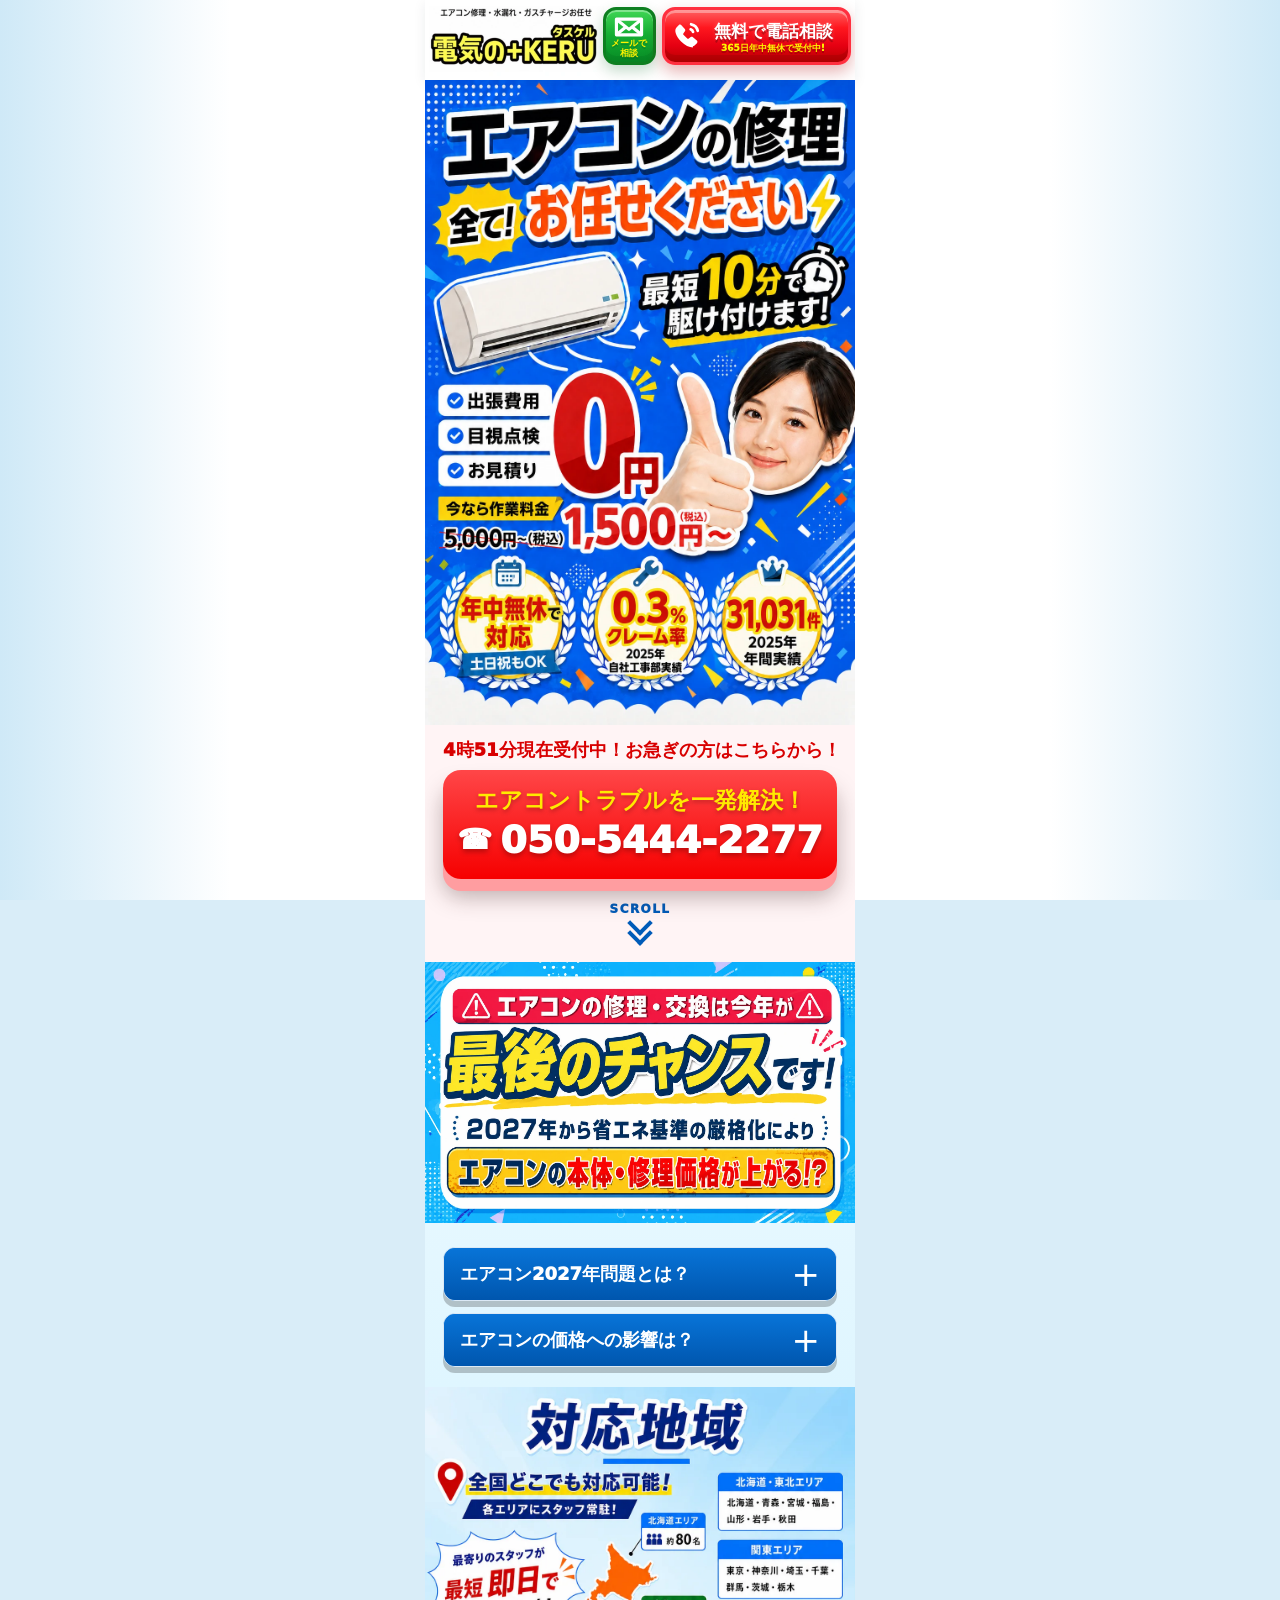
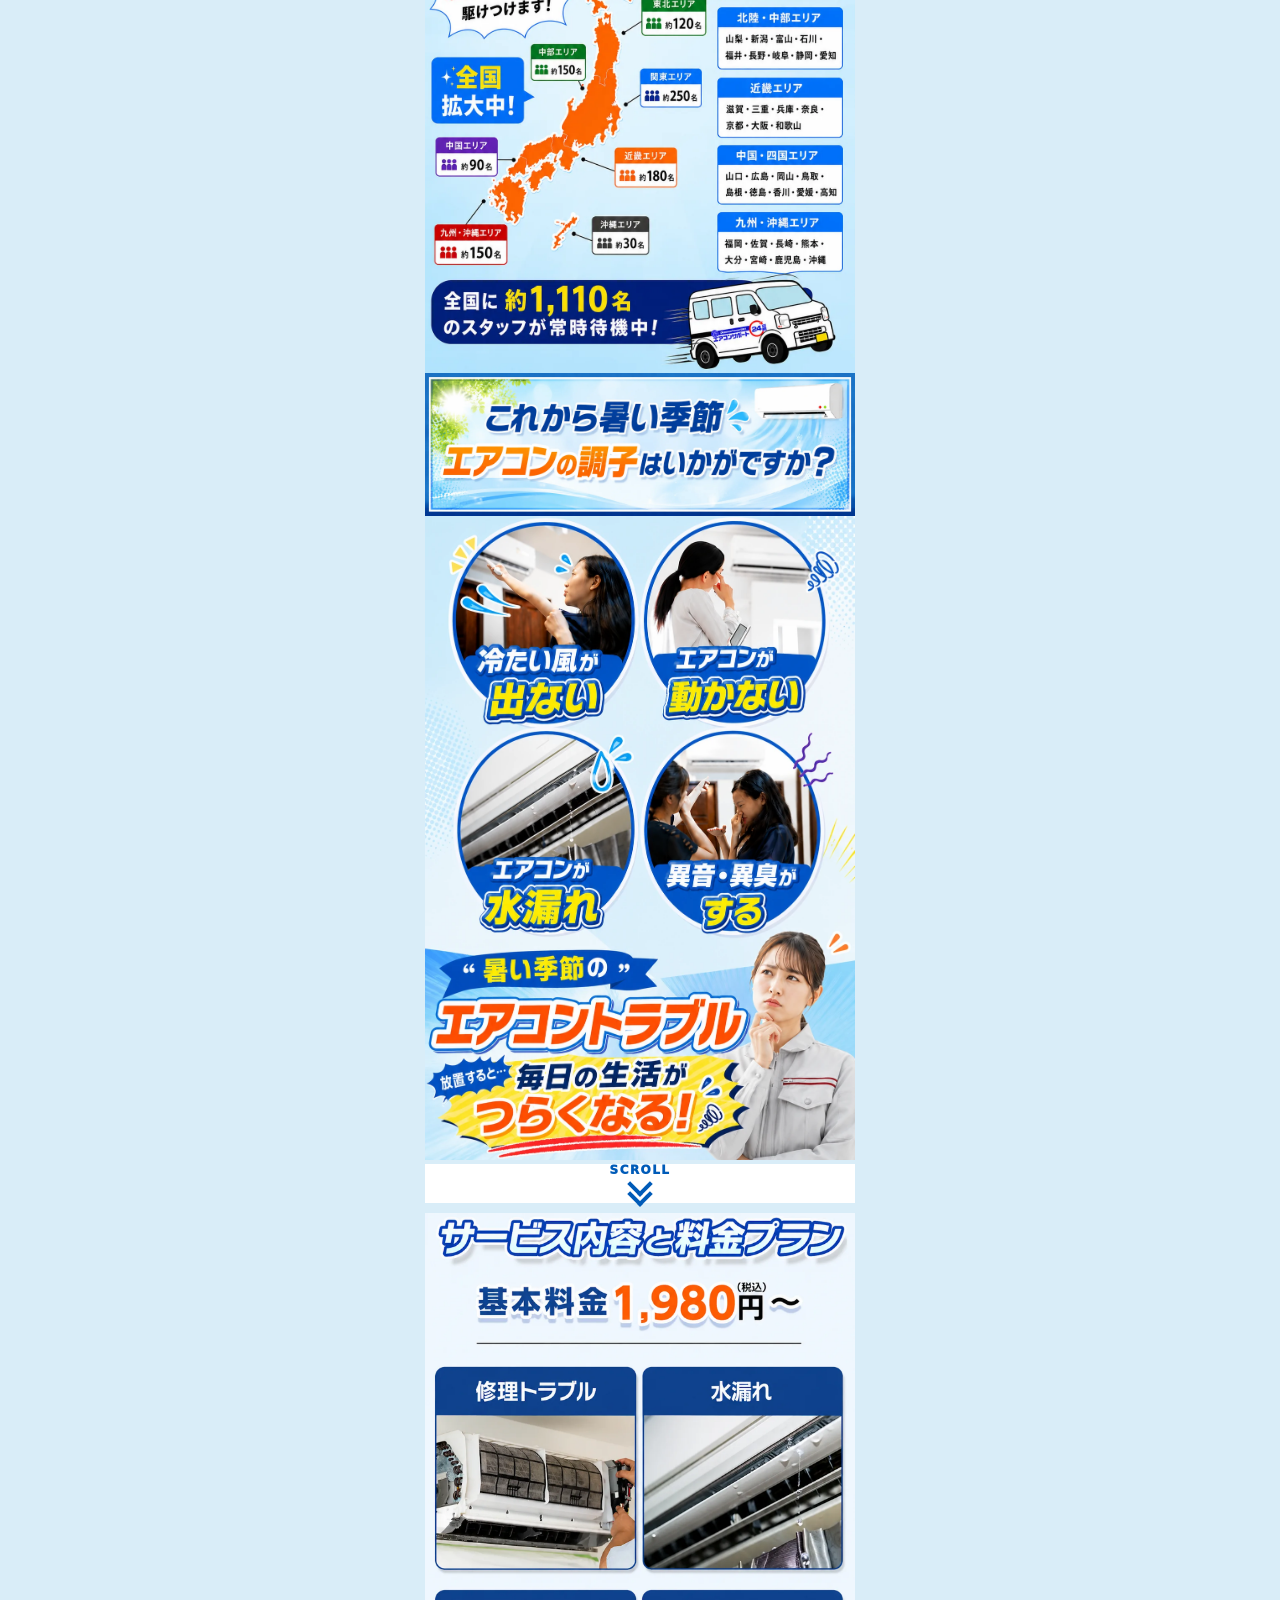
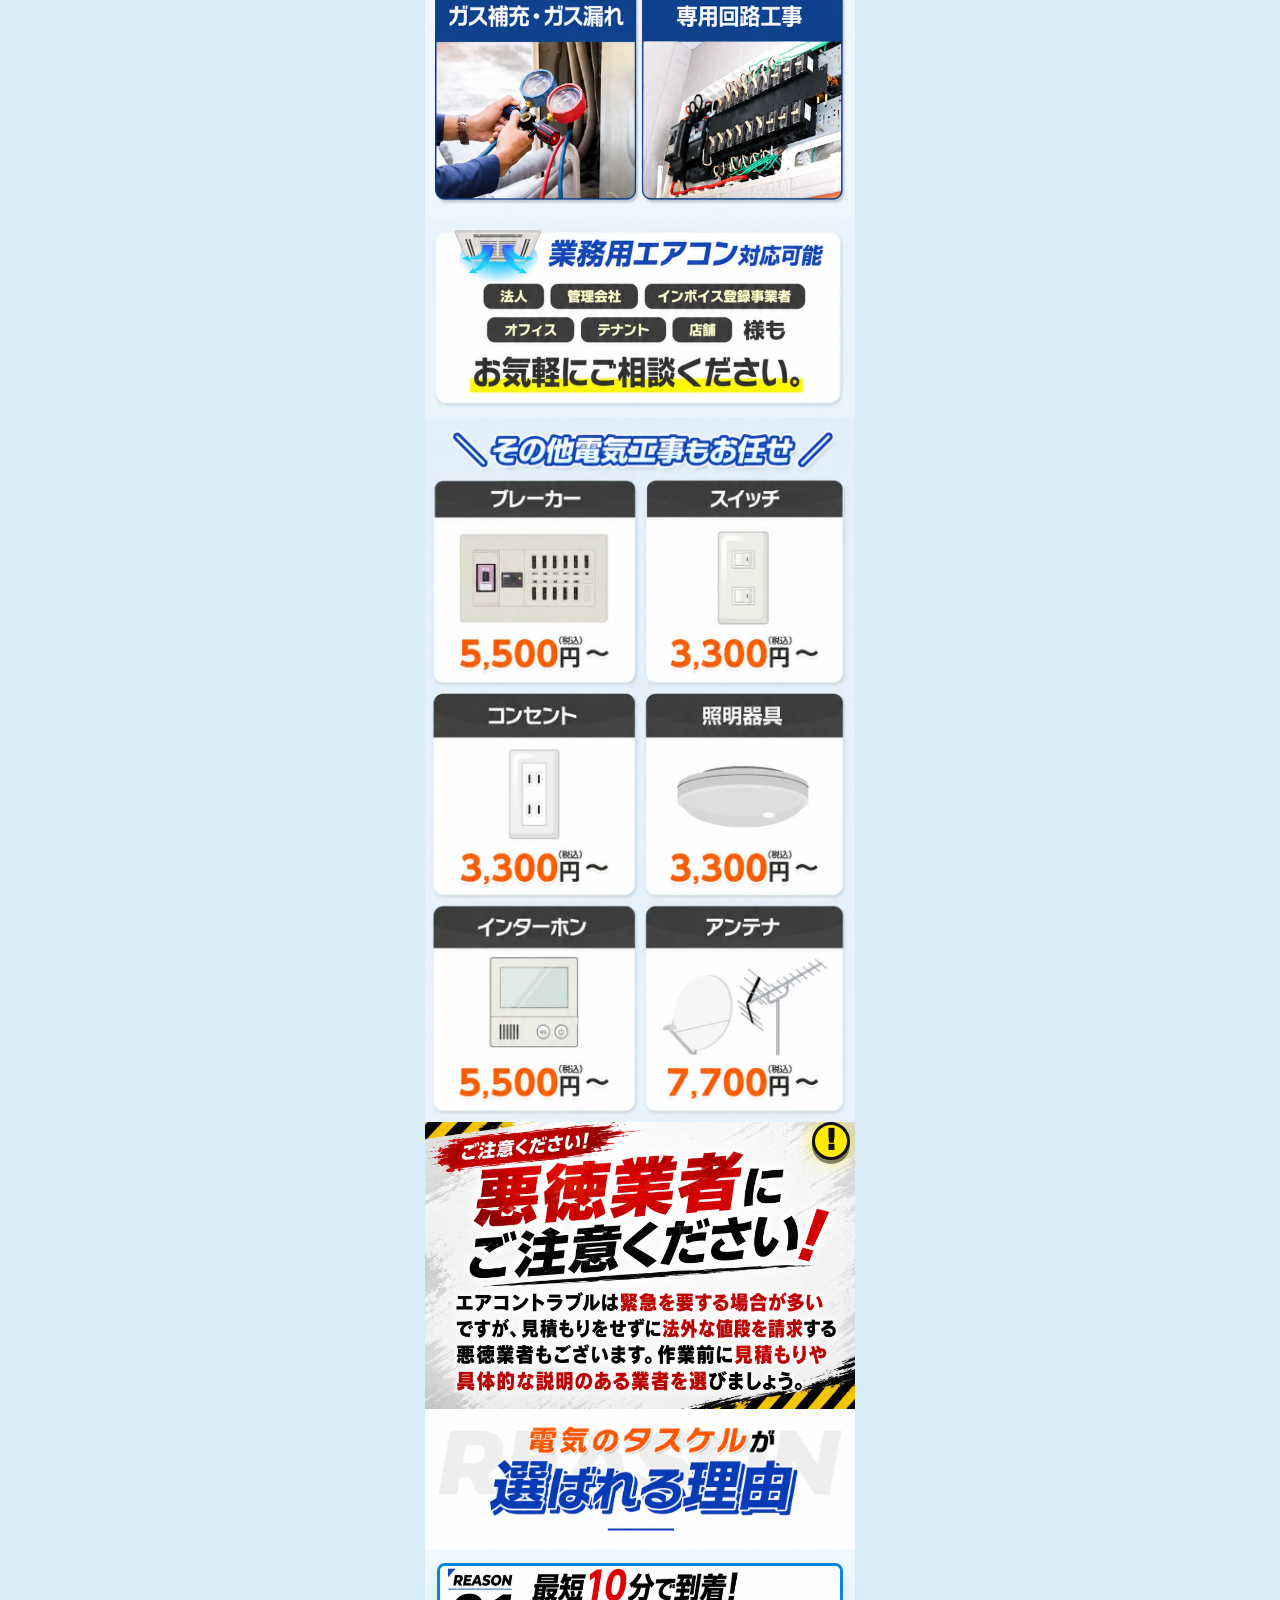
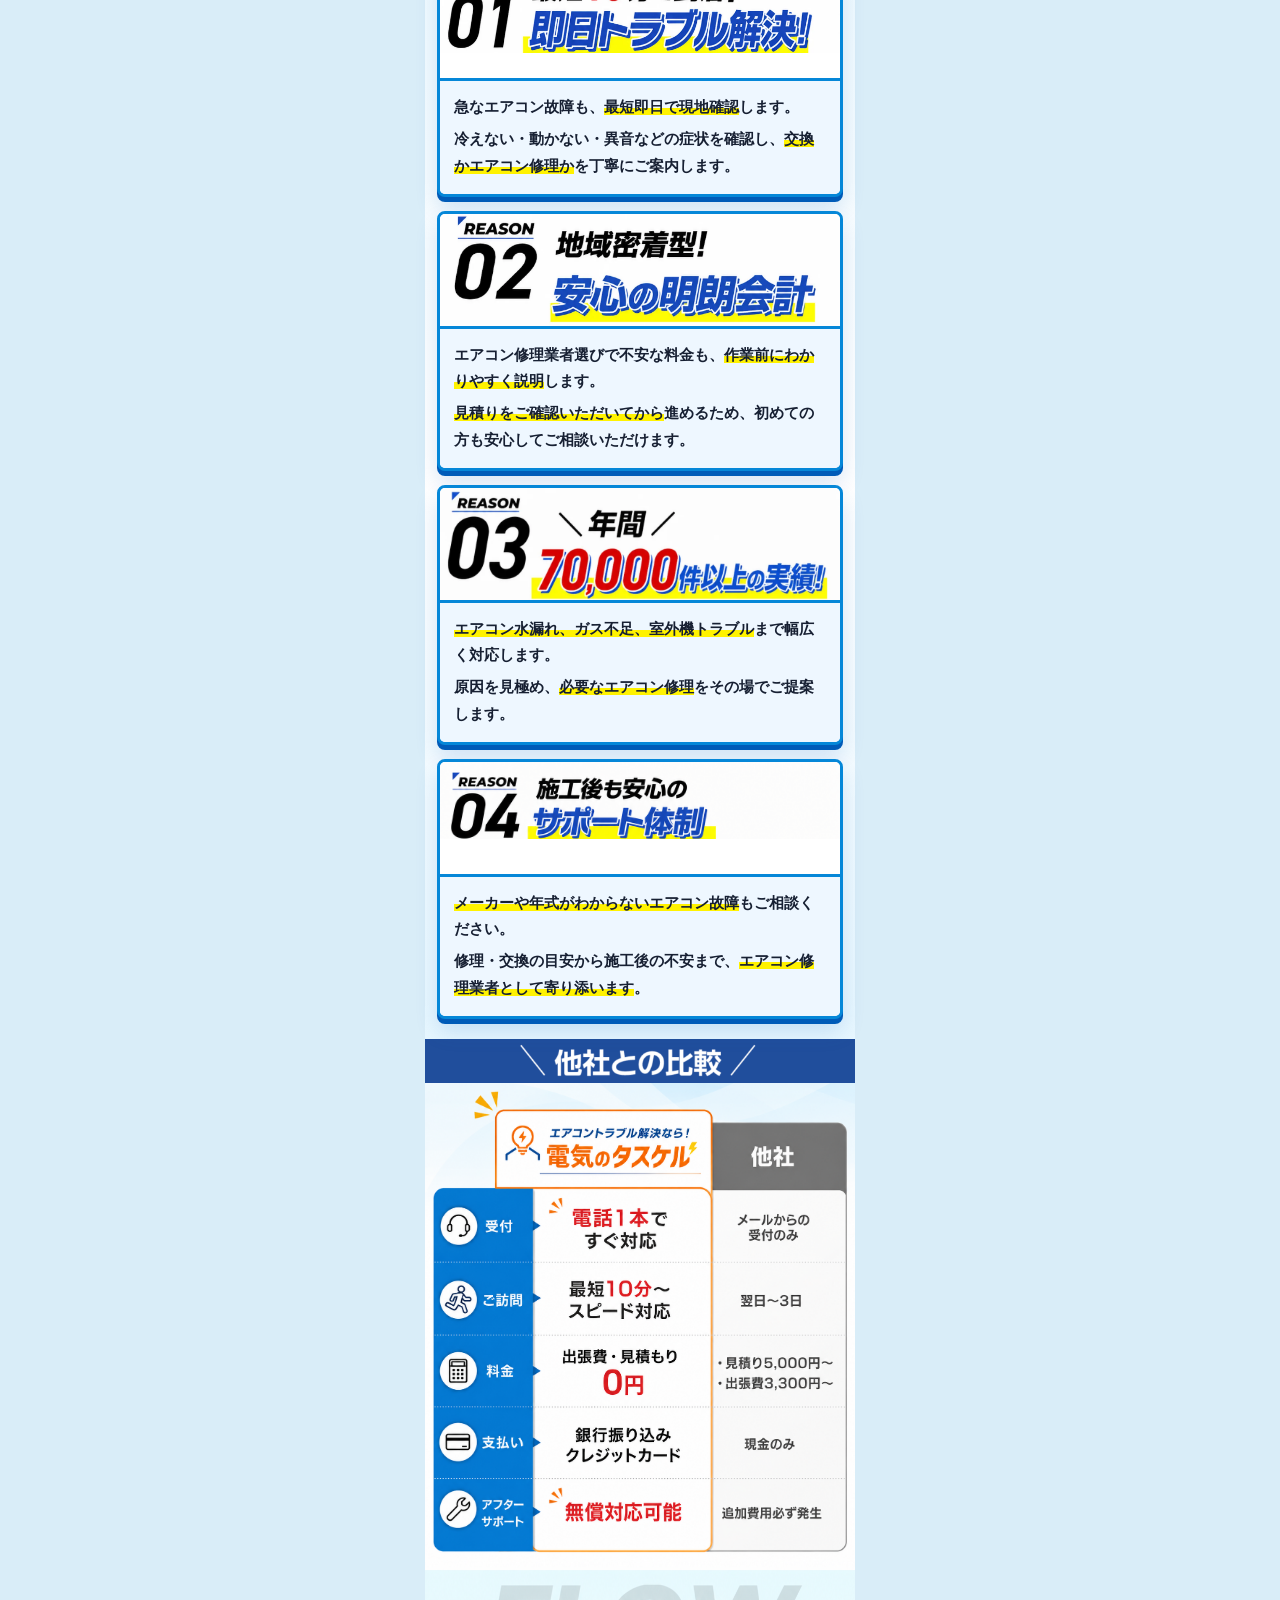
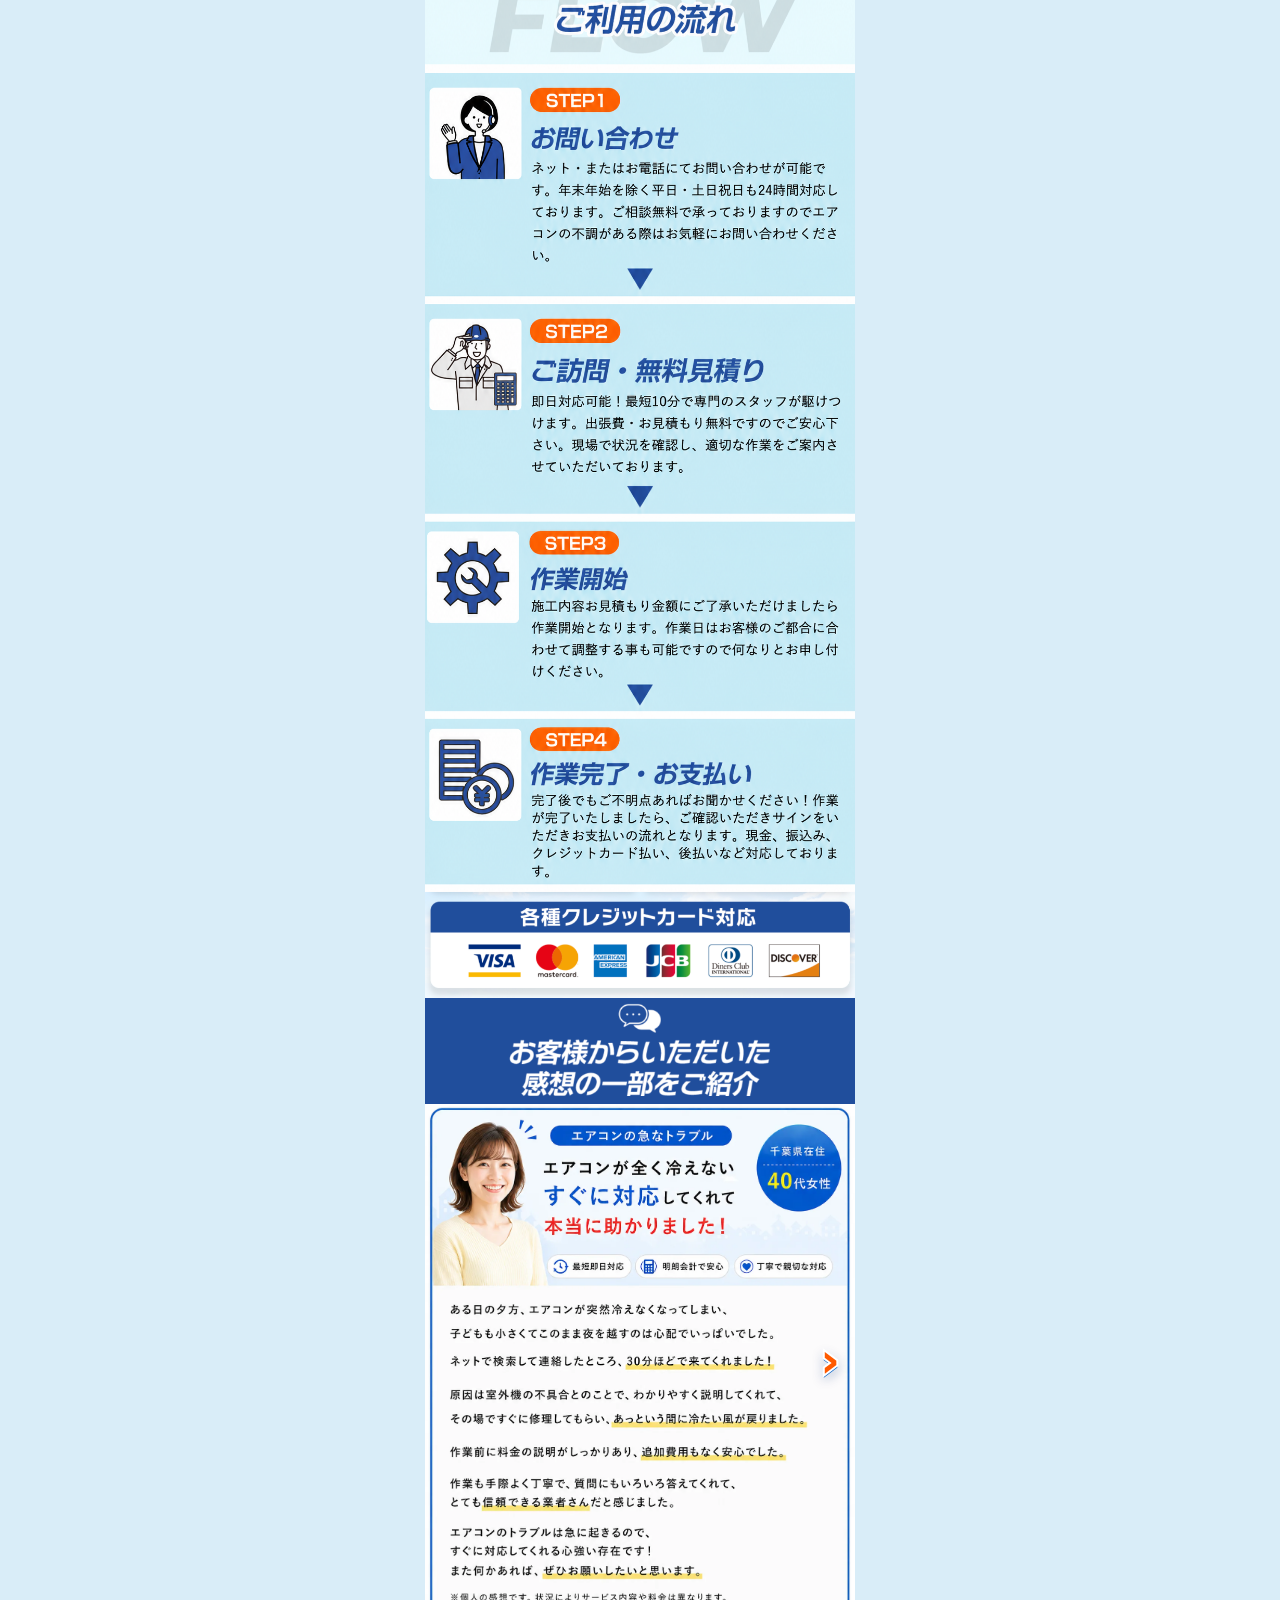
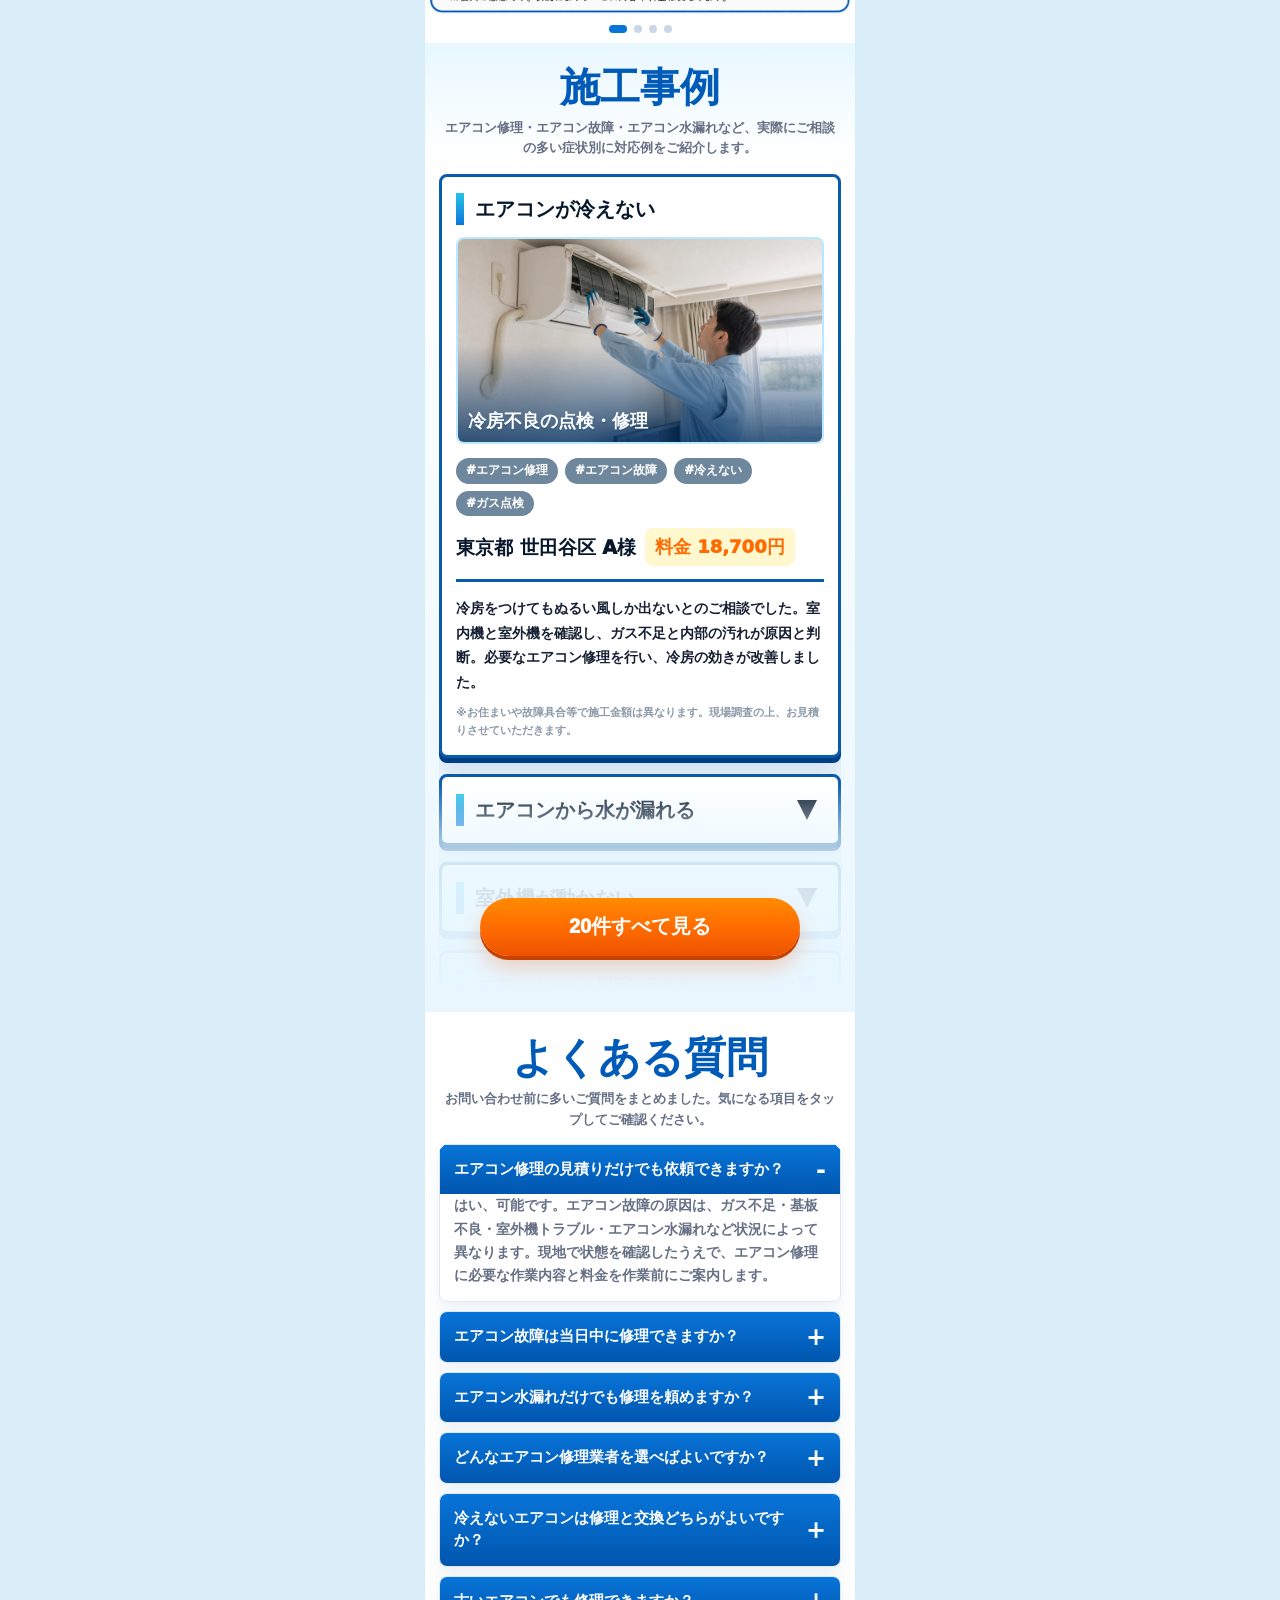
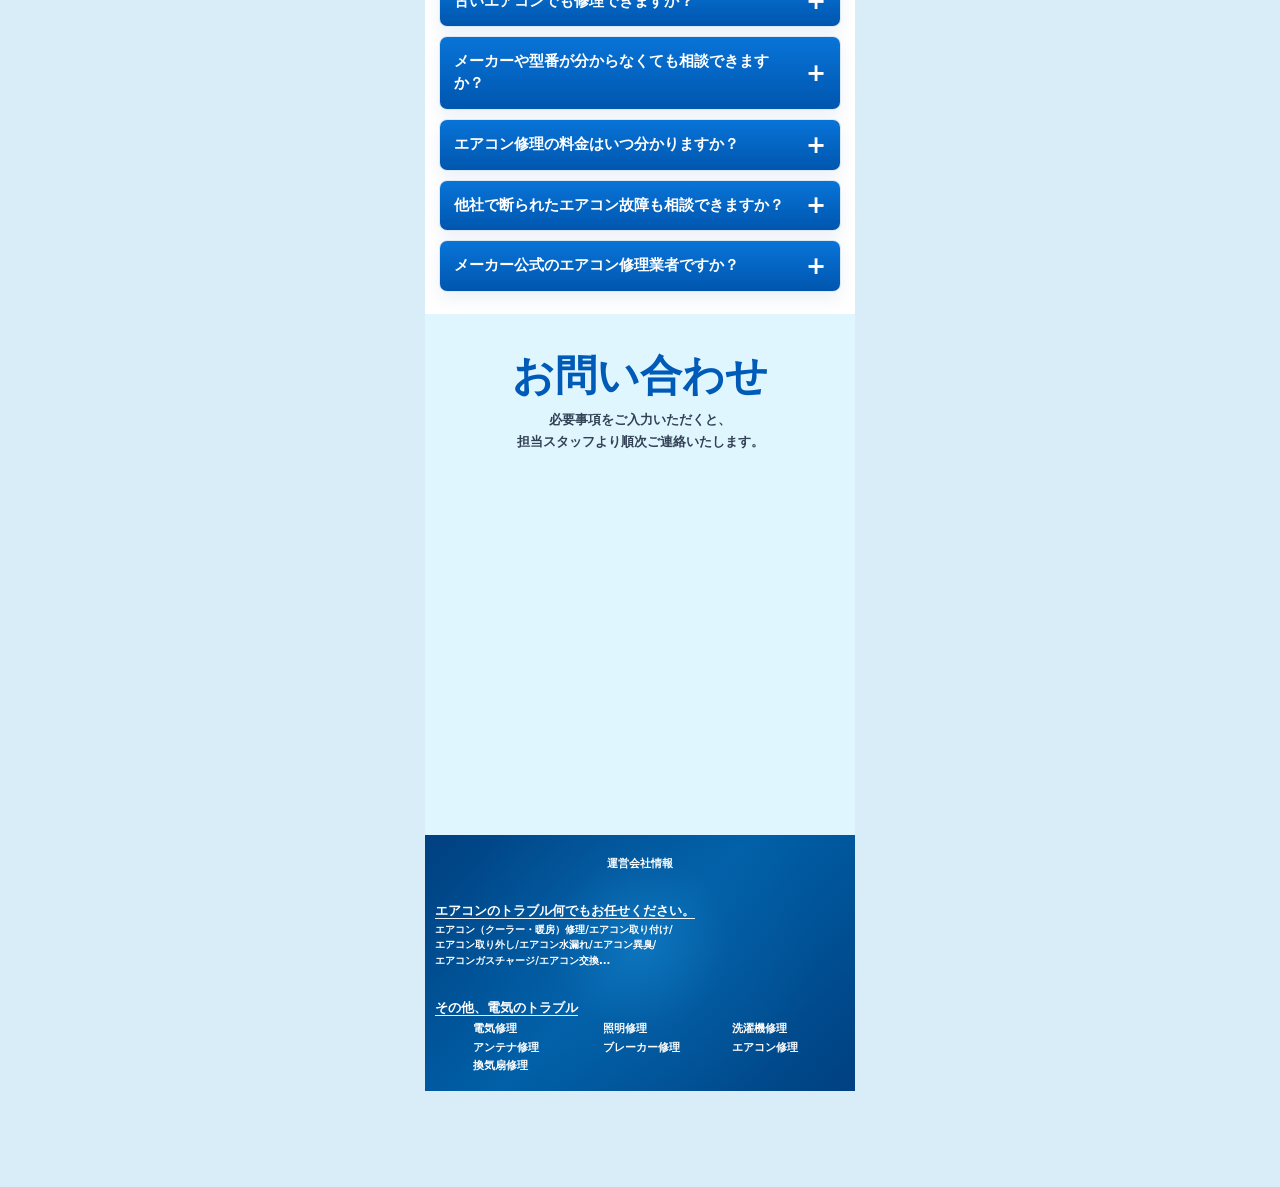
==== commit 3aa1c188: "Update aircon-lp02 back popup and warning image" ====
--- a/aircon-lp02/index.html
+++ b/aircon-lp02/index.html
@@ -23,7 +23,7 @@
 <link rel="icon" href="./assets/favicon.webp" type="image/png">
 <link rel="apple-touch-icon" href="./assets/favicon.webp">
  <link rel="preload" as="image" href="./assets/main-visual-aircon-repair.webp?v=1" fetchpriority="high">
-<link rel="preload" as="image" href="./assets/aircon-2027-last-chance.webp">  <link rel="stylesheet" href="./css/styles.css?v=18">
+<link rel="preload" as="image" href="./assets/aircon-2027-last-chance.webp?v=20260806-1607">  <link rel="stylesheet" href="./css/styles.css?v=18">
 <link rel="stylesheet" href="./css/fixed-cta.css?v=10">
 </head>
 <body>
@@ -76,7 +76,7 @@
       </div>
 
       <div class="fv-warning-panel">
-        <img src="assets/aircon-2027-last-chance.webp" alt="エアコンの修理・交換は今年が最後のチャンスです。2027年から省エネ基準の厳格化によりエアコンの本体・修理価格が上がる可能性があります。">
+        <img src="assets/aircon-2027-last-chance.webp?v=20260806-1607" alt="エアコンの修理・交換は今年が最後のチャンスです。2027年から省エネ基準の厳格化によりエアコンの本体・修理価格が上がる可能性があります。">
         <div class="fv-warning-accordion" aria-label="エアコン2027年問題の詳細">
           <details>
             <summary>エアコン2027年問題とは？</summary>
@@ -106,7 +106,7 @@
 
     <!-- Plan -->
     <section class="section plan-image-section">
-      <img class="plan-symptoms-image" src="assets/aircon-trouble-symptoms.webp" alt="冷たい風が出ない、エアコンが動かない、風が弱い、水漏れ、異音・異臭など暑い季節のエアコントラブル">
+      <img class="plan-symptoms-image" src="assets/aircon-trouble-symptoms.webp?v=20260806-1505" alt="冷たい風が出ない、エアコンが動かない、風が弱い、水漏れ、異音・異臭など暑い季節のエアコントラブル">
     </section>
 
     <div class="section-scroll-mark" aria-hidden="true">
@@ -918,6 +918,6 @@
     <a class="fixed-line line-cta fixed-cta fixed-line-hidden" href="https://line.me/R/ti/p/@example" target="_blank" rel="noopener" aria-hidden="true" tabindex="-1">LINEで相談</a>
   </nav>
 
- <script src="./js/script.js?v=14"></script>
+ <script src="./js/script.js?v=15"></script>
 </body>
 </html>
